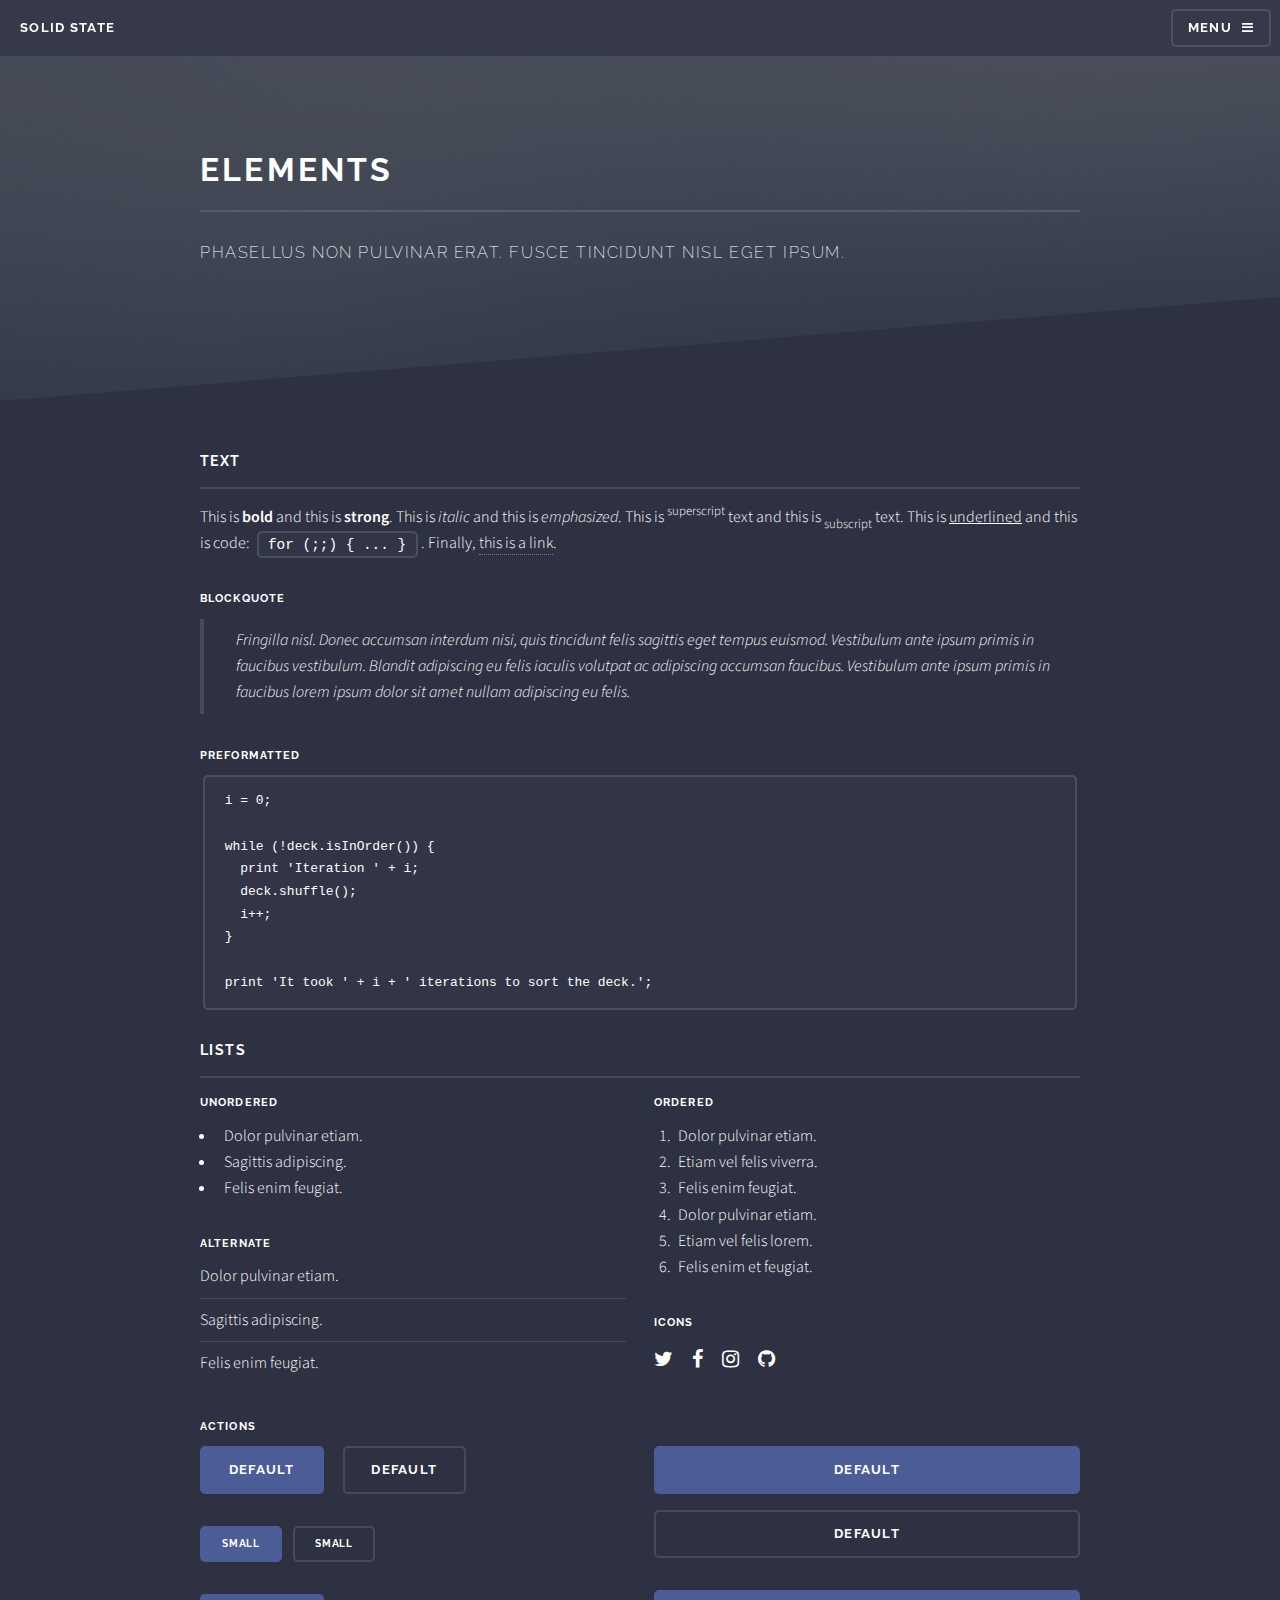
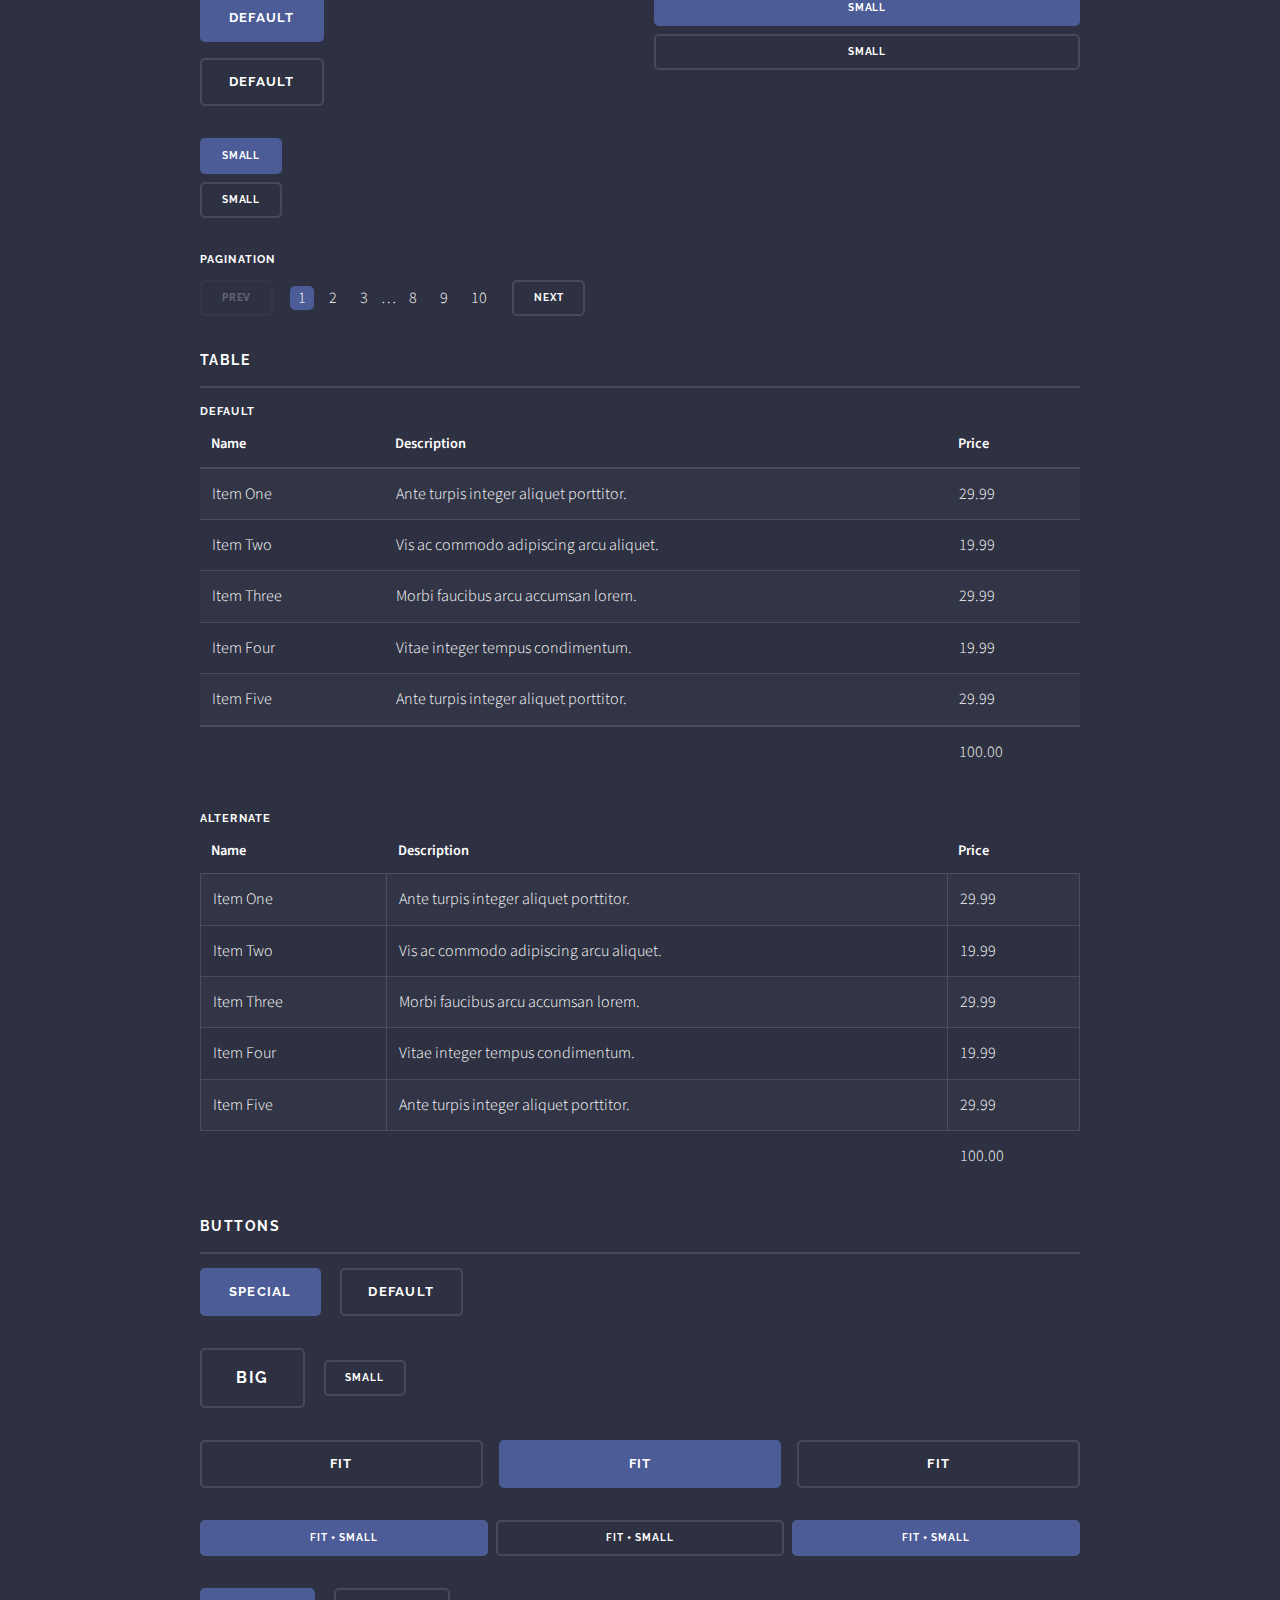
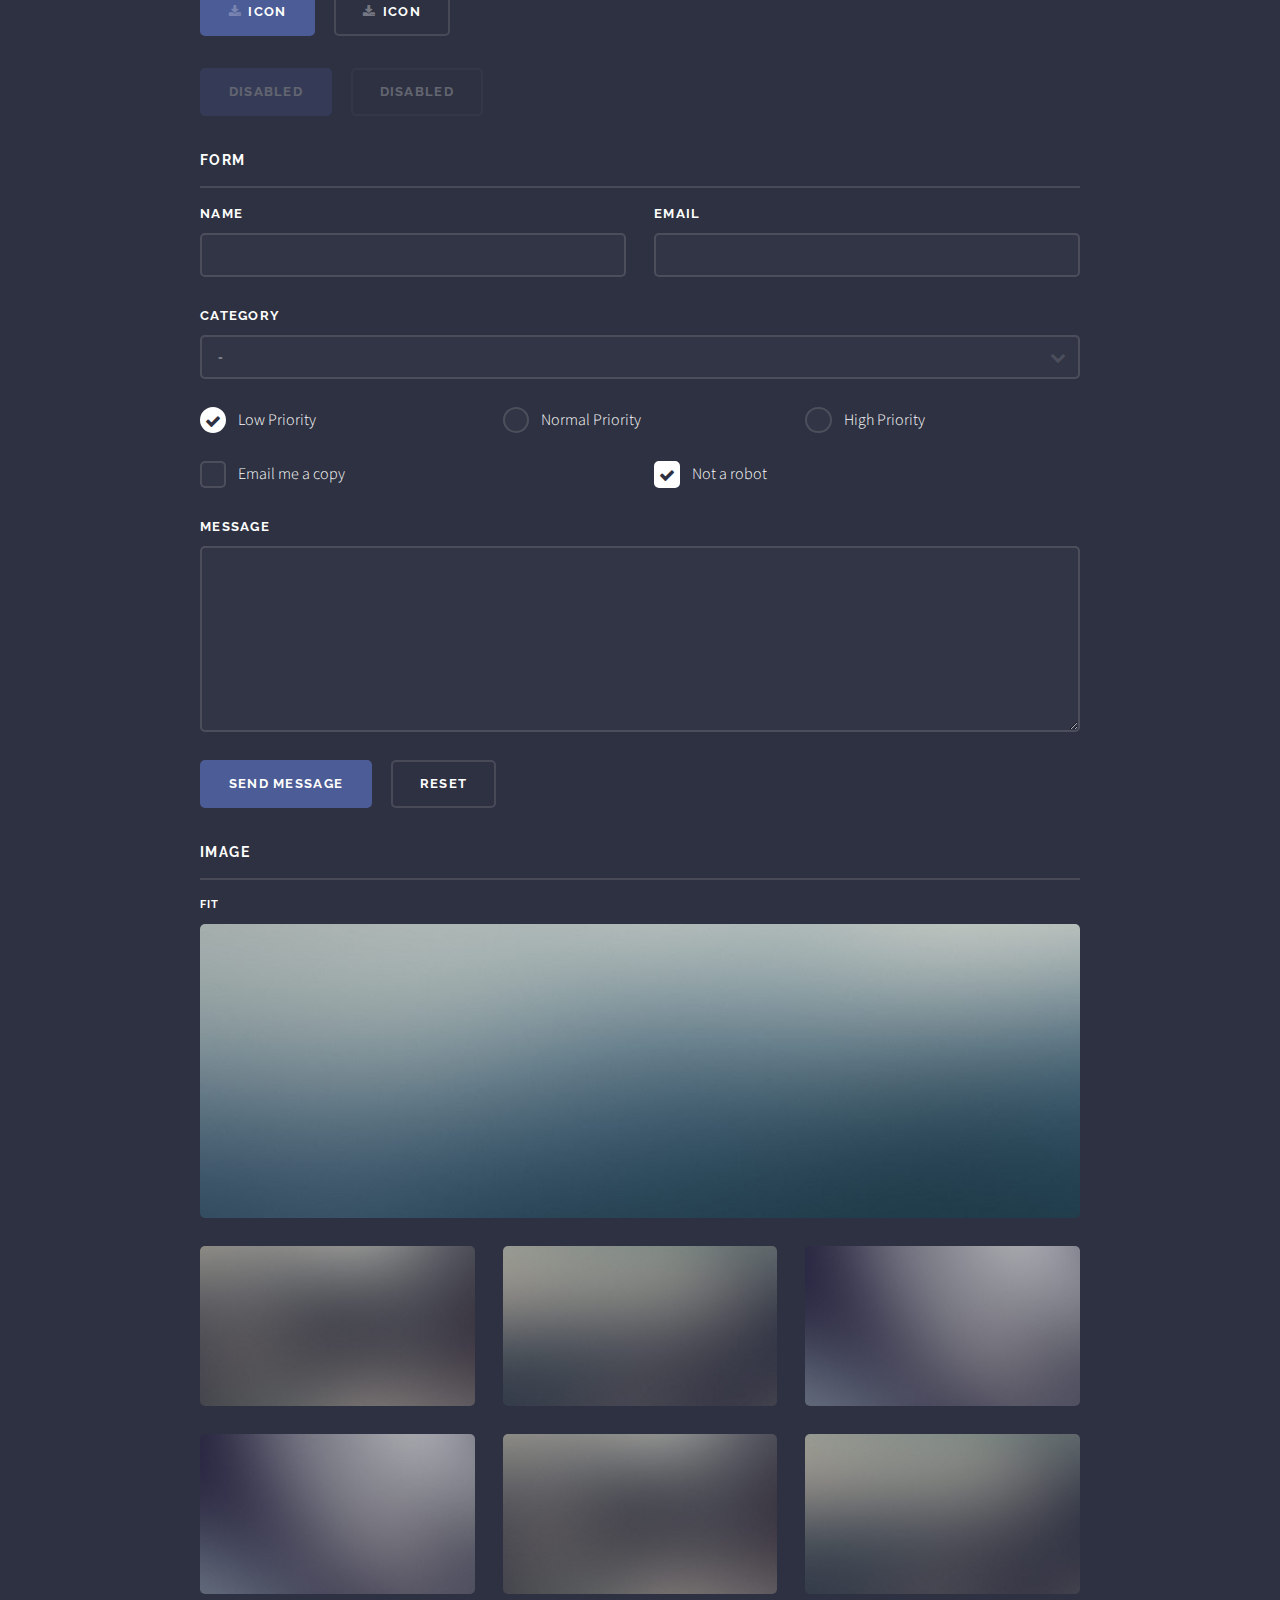
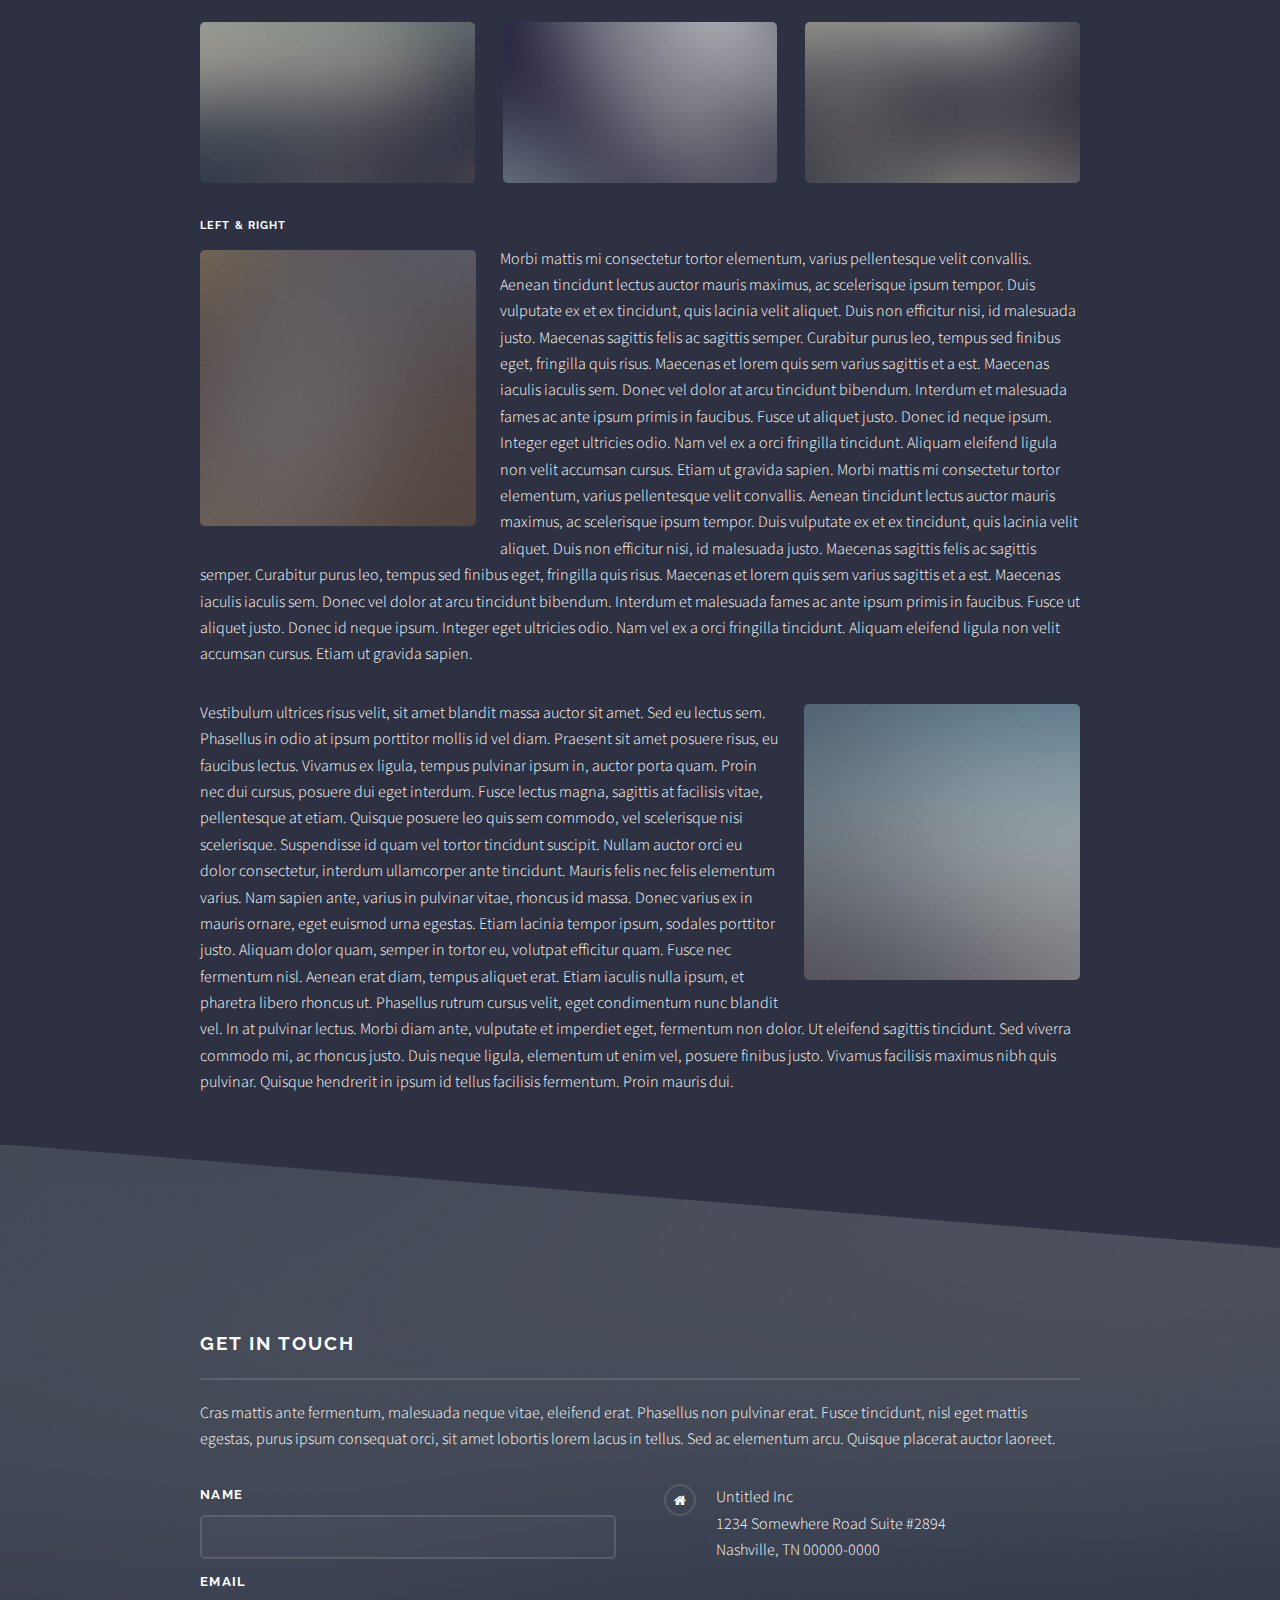
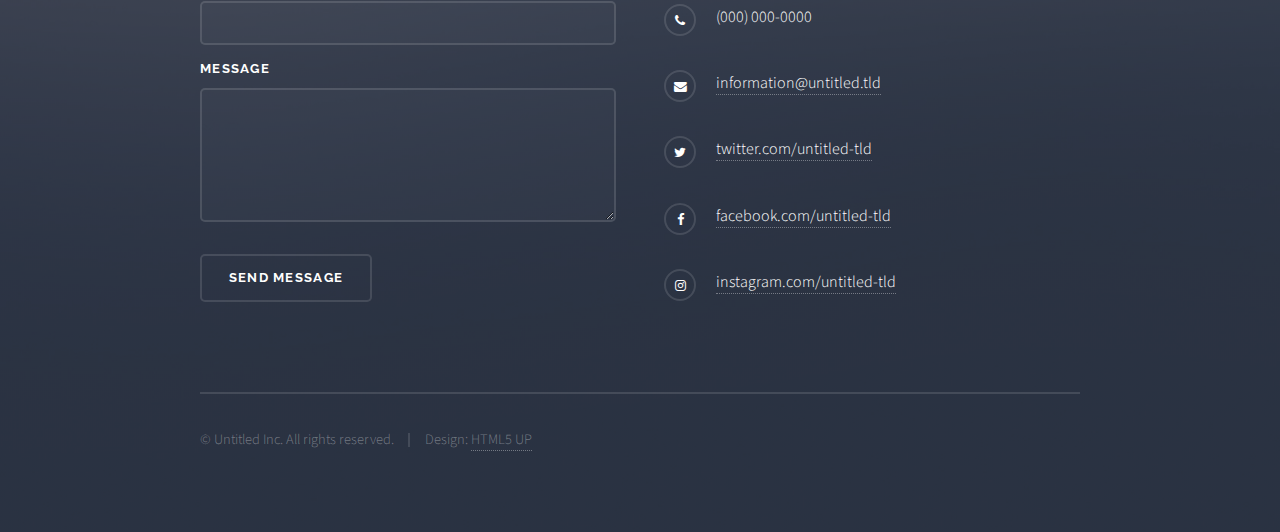
==== elements.html @ 66b99522 "Add initial website" ====
<!DOCTYPE HTML>
<!--
	Solid State by HTML5 UP
	html5up.net | @ajlkn
	Free for personal and commercial use under the CCA 3.0 license (html5up.net/license)
-->
<html>
	<head>
		<title>Elements - Solid State by HTML5 UP</title>
		<meta charset="utf-8" />
		<meta name="viewport" content="width=device-width, initial-scale=1" />
		<!--[if lte IE 8]><script src="assets/js/ie/html5shiv.js"></script><![endif]-->
		<link rel="stylesheet" href="assets/css/main.css" />
		<!--[if lte IE 9]><link rel="stylesheet" href="assets/css/ie9.css" /><![endif]-->
		<!--[if lte IE 8]><link rel="stylesheet" href="assets/css/ie8.css" /><![endif]-->
	</head>
	<body>

		<!-- Page Wrapper -->
			<div id="page-wrapper">

				<!-- Header -->
					<header id="header">
						<h1><a href="index.html">Solid State</a></h1>
						<nav>
							<a href="#menu">Menu</a>
						</nav>
					</header>

				<!-- Menu -->
					<nav id="menu">
						<div class="inner">
							<h2>Menu</h2>
							<ul class="links">
								<li><a href="index.html">Home</a></li>
								<li><a href="generic.html">Generic</a></li>
								<li><a href="elements.html">Elements</a></li>
								<li><a href="#">Log In</a></li>
								<li><a href="#">Sign Up</a></li>
							</ul>
							<a href="#" class="close">Close</a>
						</div>
					</nav>

				<!-- Wrapper -->
					<section id="wrapper">
						<header>
							<div class="inner">
								<h2>Elements</h2>
								<p>Phasellus non pulvinar erat. Fusce tincidunt nisl eget ipsum.</p>
							</div>
						</header>

						<!-- Content -->
							<div class="wrapper">
								<div class="inner">

									<section>
										<h3 class="major">Text</h3>
										<p>This is <b>bold</b> and this is <strong>strong</strong>. This is <i>italic</i> and this is <em>emphasized</em>.
										This is <sup>superscript</sup> text and this is <sub>subscript</sub> text.
										This is <u>underlined</u> and this is code: <code>for (;;) { ... }</code>. Finally, <a href="#">this is a link</a>.</p>
										<h4>Blockquote</h4>
										<blockquote>Fringilla nisl. Donec accumsan interdum nisi, quis tincidunt felis sagittis eget tempus euismod. Vestibulum ante ipsum primis in faucibus vestibulum. Blandit adipiscing eu felis iaculis volutpat ac adipiscing accumsan faucibus. Vestibulum ante ipsum primis in faucibus lorem ipsum dolor sit amet nullam adipiscing eu felis.</blockquote>
										<h4>Preformatted</h4>
										<pre><code>i = 0;

while (!deck.isInOrder()) {
  print 'Iteration ' + i;
  deck.shuffle();
  i++;
}

print 'It took ' + i + ' iterations to sort the deck.';</code></pre>
									</section>

									<section>
										<h3 class="major">Lists</h3>
										<div class="row">
											<div class="6u 12u$(medium)">
												<h4>Unordered</h4>
												<ul>
													<li>Dolor pulvinar etiam.</li>
													<li>Sagittis adipiscing.</li>
													<li>Felis enim feugiat.</li>
												</ul>
												<h4>Alternate</h4>
												<ul class="alt">
													<li>Dolor pulvinar etiam.</li>
													<li>Sagittis adipiscing.</li>
													<li>Felis enim feugiat.</li>
												</ul>
											</div>
											<div class="6u$ 12u$(medium)">
												<h4>Ordered</h4>
												<ol>
													<li>Dolor pulvinar etiam.</li>
													<li>Etiam vel felis viverra.</li>
													<li>Felis enim feugiat.</li>
													<li>Dolor pulvinar etiam.</li>
													<li>Etiam vel felis lorem.</li>
													<li>Felis enim et feugiat.</li>
												</ol>
												<h4>Icons</h4>
												<ul class="icons">
													<li><a href="#" class="icon fa-twitter"><span class="label">Twitter</span></a></li>
													<li><a href="#" class="icon fa-facebook"><span class="label">Facebook</span></a></li>
													<li><a href="#" class="icon fa-instagram"><span class="label">Instagram</span></a></li>
													<li><a href="#" class="icon fa-github"><span class="label">Github</span></a></li>
												</ul>
											</div>
										</div>
										<h4>Actions</h4>
										<div class="row">
											<div class="6u 12u$(medium)">
												<ul class="actions">
													<li><a href="#" class="button special">Default</a></li>
													<li><a href="#" class="button">Default</a></li>
												</ul>
												<ul class="actions small">
													<li><a href="#" class="button special small">Small</a></li>
													<li><a href="#" class="button small">Small</a></li>
												</ul>
												<ul class="actions vertical">
													<li><a href="#" class="button special">Default</a></li>
													<li><a href="#" class="button">Default</a></li>
												</ul>
												<ul class="actions vertical small">
													<li><a href="#" class="button special small">Small</a></li>
													<li><a href="#" class="button small">Small</a></li>
												</ul>
											</div>
											<div class="6u 12u$(medium)">
												<ul class="actions vertical">
													<li><a href="#" class="button special fit">Default</a></li>
													<li><a href="#" class="button fit">Default</a></li>
												</ul>
												<ul class="actions vertical small">
													<li><a href="#" class="button special small fit">Small</a></li>
													<li><a href="#" class="button small fit">Small</a></li>
												</ul>
											</div>
										</div>
										<h4>Pagination</h4>
										<ul class="pagination">
											<li><span class="button small disabled">Prev</span></li>
											<li><a href="#" class="page active">1</a></li>
											<li><a href="#" class="page">2</a></li>
											<li><a href="#" class="page">3</a></li>
											<li><span>&hellip;</span></li>
											<li><a href="#" class="page">8</a></li>
											<li><a href="#" class="page">9</a></li>
											<li><a href="#" class="page">10</a></li>
											<li><a href="#" class="button small">Next</a></li>
										</ul>
									</section>

									<section>
										<h3 class="major">Table</h3>
										<h4>Default</h4>
										<div class="table-wrapper">
											<table>
												<thead>
													<tr>
														<th>Name</th>
														<th>Description</th>
														<th>Price</th>
													</tr>
												</thead>
												<tbody>
													<tr>
														<td>Item One</td>
														<td>Ante turpis integer aliquet porttitor.</td>
														<td>29.99</td>
													</tr>
													<tr>
														<td>Item Two</td>
														<td>Vis ac commodo adipiscing arcu aliquet.</td>
														<td>19.99</td>
													</tr>
													<tr>
														<td>Item Three</td>
														<td> Morbi faucibus arcu accumsan lorem.</td>
														<td>29.99</td>
													</tr>
													<tr>
														<td>Item Four</td>
														<td>Vitae integer tempus condimentum.</td>
														<td>19.99</td>
													</tr>
													<tr>
														<td>Item Five</td>
														<td>Ante turpis integer aliquet porttitor.</td>
														<td>29.99</td>
													</tr>
												</tbody>
												<tfoot>
													<tr>
														<td colspan="2"></td>
														<td>100.00</td>
													</tr>
												</tfoot>
											</table>
										</div>

										<h4>Alternate</h4>
										<div class="table-wrapper">
											<table class="alt">
												<thead>
													<tr>
														<th>Name</th>
														<th>Description</th>
														<th>Price</th>
													</tr>
												</thead>
												<tbody>
													<tr>
														<td>Item One</td>
														<td>Ante turpis integer aliquet porttitor.</td>
														<td>29.99</td>
													</tr>
													<tr>
														<td>Item Two</td>
														<td>Vis ac commodo adipiscing arcu aliquet.</td>
														<td>19.99</td>
													</tr>
													<tr>
														<td>Item Three</td>
														<td> Morbi faucibus arcu accumsan lorem.</td>
														<td>29.99</td>
													</tr>
													<tr>
														<td>Item Four</td>
														<td>Vitae integer tempus condimentum.</td>
														<td>19.99</td>
													</tr>
													<tr>
														<td>Item Five</td>
														<td>Ante turpis integer aliquet porttitor.</td>
														<td>29.99</td>
													</tr>
												</tbody>
												<tfoot>
													<tr>
														<td colspan="2"></td>
														<td>100.00</td>
													</tr>
												</tfoot>
											</table>
										</div>
									</section>

									<section>
										<h3 class="major">Buttons</h3>
										<ul class="actions">
											<li><a href="#" class="button special">Special</a></li>
											<li><a href="#" class="button">Default</a></li>
										</ul>
										<ul class="actions">
											<li><a href="#" class="button big">Big</a></li>
											<li><a href="#" class="button small">Small</a></li>
										</ul>
										<ul class="actions fit">
											<li><a href="#" class="button fit">Fit</a></li>
											<li><a href="#" class="button special fit">Fit</a></li>
											<li><a href="#" class="button fit">Fit</a></li>
										</ul>
										<ul class="actions fit small">
											<li><a href="#" class="button special fit small">Fit + Small</a></li>
											<li><a href="#" class="button fit small">Fit + Small</a></li>
											<li><a href="#" class="button special fit small">Fit + Small</a></li>
										</ul>
										<ul class="actions">
											<li><a href="#" class="button special icon fa-download">Icon</a></li>
											<li><a href="#" class="button icon fa-download">Icon</a></li>
										</ul>
										<ul class="actions">
											<li><span class="button special disabled">Disabled</span></li>
											<li><span class="button disabled">Disabled</span></li>
										</ul>
									</section>

									<section>
										<h3 class="major">Form</h3>
										<form method="post" action="#">
											<div class="row uniform">
												<div class="6u 12u$(xsmall)">
													<label for="demo-name">Name</label>
													<input type="text" name="demo-name" id="demo-name" value="" />
												</div>
												<div class="6u$ 12u$(xsmall)">
													<label for="demo-email">Email</label>
													<input type="email" name="demo-email" id="demo-email" value="" />
												</div>
												<div class="12u$">
													<label for="demo-category">Category</label>
													<div class="select-wrapper">
														<select name="demo-category" id="demo-category">
															<option value="">-</option>
															<option value="1">Manufacturing</option>
															<option value="1">Shipping</option>
															<option value="1">Administration</option>
															<option value="1">Human Resources</option>
														</select>
													</div>
												</div>
												<div class="4u 12u$(small)">
													<input type="radio" id="demo-priority-low" name="demo-priority" checked>
													<label for="demo-priority-low">Low Priority</label>
												</div>
												<div class="4u 12u$(small)">
													<input type="radio" id="demo-priority-normal" name="demo-priority">
													<label for="demo-priority-normal">Normal Priority</label>
												</div>
												<div class="4u$ 12u$(small)">
													<input type="radio" id="demo-priority-high" name="demo-priority">
													<label for="demo-priority-high">High Priority</label>
												</div>
												<div class="6u 12u$(small)">
													<input type="checkbox" id="demo-copy" name="demo-copy">
													<label for="demo-copy">Email me a copy</label>
												</div>
												<div class="6u$ 12u$(small)">
													<input type="checkbox" id="demo-human" name="demo-human" checked>
													<label for="demo-human">Not a robot</label>
												</div>
												<div class="12u$">
													<label for="demo-message">Message</label>
													<textarea name="demo-message" id="demo-message" rows="6"></textarea>
												</div>
												<div class="12u$">
													<ul class="actions">
														<li><input type="submit" value="Send Message" class="special" /></li>
														<li><input type="reset" value="Reset" /></li>
													</ul>
												</div>
											</div>
										</form>
									</section>

									<section>
										<h3 class="major">Image</h3>
										<h4>Fit</h4>
										<div class="box alt">
											<div class="row uniform">
												<div class="12u$"><span class="image fit"><img src="images/pic08.jpg" alt="" /></span></div>
												<div class="4u"><span class="image fit"><img src="images/pic05.jpg" alt="" /></span></div>
												<div class="4u"><span class="image fit"><img src="images/pic06.jpg" alt="" /></span></div>
												<div class="4u$"><span class="image fit"><img src="images/pic07.jpg" alt="" /></span></div>
												<div class="4u"><span class="image fit"><img src="images/pic07.jpg" alt="" /></span></div>
												<div class="4u"><span class="image fit"><img src="images/pic05.jpg" alt="" /></span></div>
												<div class="4u$"><span class="image fit"><img src="images/pic06.jpg" alt="" /></span></div>
												<div class="4u"><span class="image fit"><img src="images/pic06.jpg" alt="" /></span></div>
												<div class="4u"><span class="image fit"><img src="images/pic07.jpg" alt="" /></span></div>
												<div class="4u$"><span class="image fit"><img src="images/pic05.jpg" alt="" /></span></div>
											</div>
										</div>
										<h4>Left &amp; Right</h4>
										<p><span class="image left"><img src="images/pic01.jpg" alt="" /></span>Morbi mattis mi consectetur tortor elementum, varius pellentesque velit convallis. Aenean tincidunt lectus auctor mauris maximus, ac scelerisque ipsum tempor. Duis vulputate ex et ex tincidunt, quis lacinia velit aliquet. Duis non efficitur nisi, id malesuada justo. Maecenas sagittis felis ac sagittis semper. Curabitur purus leo, tempus sed finibus eget, fringilla quis risus. Maecenas et lorem quis sem varius sagittis et a est. Maecenas iaculis iaculis sem. Donec vel dolor at arcu tincidunt bibendum. Interdum et malesuada fames ac ante ipsum primis in faucibus. Fusce ut aliquet justo. Donec id neque ipsum. Integer eget ultricies odio. Nam vel ex a orci fringilla tincidunt. Aliquam eleifend ligula non velit accumsan cursus. Etiam ut gravida sapien. Morbi mattis mi consectetur tortor elementum, varius pellentesque velit convallis. Aenean tincidunt lectus auctor mauris maximus, ac scelerisque ipsum tempor. Duis vulputate ex et ex tincidunt, quis lacinia velit aliquet. Duis non efficitur nisi, id malesuada justo. Maecenas sagittis felis ac sagittis semper. Curabitur purus leo, tempus sed finibus eget, fringilla quis risus. Maecenas et lorem quis sem varius sagittis et a est. Maecenas iaculis iaculis sem. Donec vel dolor at arcu tincidunt bibendum. Interdum et malesuada fames ac ante ipsum primis in faucibus. Fusce ut aliquet justo. Donec id neque ipsum. Integer eget ultricies odio. Nam vel ex a orci fringilla tincidunt. Aliquam eleifend ligula non velit accumsan cursus. Etiam ut gravida sapien.</p>
										<p><span class="image right"><img src="images/pic02.jpg" alt="" /></span>Vestibulum ultrices risus velit, sit amet blandit massa auctor sit amet. Sed eu lectus sem. Phasellus in odio at ipsum porttitor mollis id vel diam. Praesent sit amet posuere risus, eu faucibus lectus. Vivamus ex ligula, tempus pulvinar ipsum in, auctor porta quam. Proin nec dui cursus, posuere dui eget interdum. Fusce lectus magna, sagittis at facilisis vitae, pellentesque at etiam. Quisque posuere leo quis sem commodo, vel scelerisque nisi scelerisque. Suspendisse id quam vel tortor tincidunt suscipit. Nullam auctor orci eu dolor consectetur, interdum ullamcorper ante tincidunt. Mauris felis nec felis elementum varius. Nam sapien ante, varius in pulvinar vitae, rhoncus id massa. Donec varius ex in mauris ornare, eget euismod urna egestas. Etiam lacinia tempor ipsum, sodales porttitor justo. Aliquam dolor quam, semper in tortor eu, volutpat efficitur quam. Fusce nec fermentum nisl. Aenean erat diam, tempus aliquet erat. Etiam iaculis nulla ipsum, et pharetra libero rhoncus ut. Phasellus rutrum cursus velit, eget condimentum nunc blandit vel. In at pulvinar lectus. Morbi diam ante, vulputate et imperdiet eget, fermentum non dolor. Ut eleifend sagittis tincidunt. Sed viverra commodo mi, ac rhoncus justo. Duis neque ligula, elementum ut enim vel, posuere finibus justo. Vivamus facilisis maximus nibh quis pulvinar. Quisque hendrerit in ipsum id tellus facilisis fermentum. Proin mauris dui.</p>
									</section>

								</div>
							</div>

					</section>

				<!-- Footer -->
					<section id="footer">
						<div class="inner">
							<h2 class="major">Get in touch</h2>
							<p>Cras mattis ante fermentum, malesuada neque vitae, eleifend erat. Phasellus non pulvinar erat. Fusce tincidunt, nisl eget mattis egestas, purus ipsum consequat orci, sit amet lobortis lorem lacus in tellus. Sed ac elementum arcu. Quisque placerat auctor laoreet.</p>
							<form method="post" action="#">
								<div class="field">
									<label for="name">Name</label>
									<input type="text" name="name" id="name" />
								</div>
								<div class="field">
									<label for="email">Email</label>
									<input type="email" name="email" id="email" />
								</div>
								<div class="field">
									<label for="message">Message</label>
									<textarea name="message" id="message" rows="4"></textarea>
								</div>
								<ul class="actions">
									<li><input type="submit" value="Send Message" /></li>
								</ul>
							</form>
							<ul class="contact">
								<li class="fa-home">
									Untitled Inc<br />
									1234 Somewhere Road Suite #2894<br />
									Nashville, TN 00000-0000
								</li>
								<li class="fa-phone">(000) 000-0000</li>
								<li class="fa-envelope"><a href="#">information@untitled.tld</a></li>
								<li class="fa-twitter"><a href="#">twitter.com/untitled-tld</a></li>
								<li class="fa-facebook"><a href="#">facebook.com/untitled-tld</a></li>
								<li class="fa-instagram"><a href="#">instagram.com/untitled-tld</a></li>
							</ul>
							<ul class="copyright">
								<li>&copy; Untitled Inc. All rights reserved.</li><li>Design: <a href="http://html5up.net">HTML5 UP</a></li>
							</ul>
						</div>
					</section>

			</div>

		<!-- Scripts -->
			<script src="assets/js/skel.min.js"></script>
			<script src="assets/js/jquery.min.js"></script>
			<script src="assets/js/jquery.scrollex.min.js"></script>
			<script src="assets/js/util.js"></script>
			<!--[if lte IE 8]><script src="assets/js/ie/respond.min.js"></script><![endif]-->
			<script src="assets/js/main.js"></script>

	</body>
</html>
---- assets/css/main.css ----
@import url(font-awesome.min.css);
@import url("https://fonts.googleapis.com/css?family=Raleway:200,700|Source+Sans+Pro:300,600,300italic,600italic");

/*
	Solid State by HTML5 UP
	html5up.net | @ajlkn
	Free for personal and commercial use under the CCA 3.0 license (html5up.net/license)
*/

/* Reset */

	html, body, div, span, applet, object, iframe, h1, h2, h3, h4, h5, h6, p, blockquote, pre, a, abbr, acronym, address, big, cite, code, del, dfn, em, img, ins, kbd, q, s, samp, small, strike, strong, sub, sup, tt, var, b, u, i, center, dl, dt, dd, ol, ul, li, fieldset, form, label, legend, table, caption, tbody, tfoot, thead, tr, th, td, article, aside, canvas, details, embed, figure, figcaption, footer, header, hgroup, menu, nav, output, ruby, section, summary, time, mark, audio, video {
		margin: 0;
		padding: 0;
		border: 0;
		font-size: 100%;
		font: inherit;
		vertical-align: baseline;
	}

	article, aside, details, figcaption, figure, footer, header, hgroup, menu, nav, section {
		display: block;
	}

	body {
		line-height: 1;
	}

	ol, ul {
		list-style: none;
	}

	blockquote, q {
		quotes: none;
	}

	blockquote:before, blockquote:after, q:before, q:after {
		content: '';
		content: none;
	}

	table {
		border-collapse: collapse;
		border-spacing: 0;
	}

	body {
		-webkit-text-size-adjust: none;
	}

/* Box Model */

	*, *:before, *:after {
		-moz-box-sizing: border-box;
		-webkit-box-sizing: border-box;
		box-sizing: border-box;
	}

/* Grid */

	.row {
		border-bottom: solid 1px transparent;
		-moz-box-sizing: border-box;
		-webkit-box-sizing: border-box;
		box-sizing: border-box;
	}

	.row > * {
		float: left;
		-moz-box-sizing: border-box;
		-webkit-box-sizing: border-box;
		box-sizing: border-box;
	}

	.row:after, .row:before {
		content: '';
		display: block;
		clear: both;
		height: 0;
	}

	.row.uniform > * > :first-child {
		margin-top: 0;
	}

	.row.uniform > * > :last-child {
		margin-bottom: 0;
	}

	.row.\30 \25 > * {
		padding: 0 0 0 0em;
	}

	.row.\30 \25 {
		margin: 0 0 -1px 0em;
	}

	.row.uniform.\30 \25 > * {
		padding: 0em 0 0 0em;
	}

	.row.uniform.\30 \25 {
		margin: 0em 0 -1px 0em;
	}

	.row > * {
		padding: 0 0 0 1.75em;
	}

	.row {
		margin: 0 0 -1px -1.75em;
	}

	.row.uniform > * {
		padding: 1.75em 0 0 1.75em;
	}

	.row.uniform {
		margin: -1.75em 0 -1px -1.75em;
	}

	.row.\32 00\25 > * {
		padding: 0 0 0 3.5em;
	}

	.row.\32 00\25 {
		margin: 0 0 -1px -3.5em;
	}

	.row.uniform.\32 00\25 > * {
		padding: 3.5em 0 0 3.5em;
	}

	.row.uniform.\32 00\25 {
		margin: -3.5em 0 -1px -3.5em;
	}

	.row.\31 50\25 > * {
		padding: 0 0 0 2.625em;
	}

	.row.\31 50\25 {
		margin: 0 0 -1px -2.625em;
	}

	.row.uniform.\31 50\25 > * {
		padding: 2.625em 0 0 2.625em;
	}

	.row.uniform.\31 50\25 {
		margin: -2.625em 0 -1px -2.625em;
	}

	.row.\35 0\25 > * {
		padding: 0 0 0 0.875em;
	}

	.row.\35 0\25 {
		margin: 0 0 -1px -0.875em;
	}

	.row.uniform.\35 0\25 > * {
		padding: 0.875em 0 0 0.875em;
	}

	.row.uniform.\35 0\25 {
		margin: -0.875em 0 -1px -0.875em;
	}

	.row.\32 5\25 > * {
		padding: 0 0 0 0.4375em;
	}

	.row.\32 5\25 {
		margin: 0 0 -1px -0.4375em;
	}

	.row.uniform.\32 5\25 > * {
		padding: 0.4375em 0 0 0.4375em;
	}

	.row.uniform.\32 5\25 {
		margin: -0.4375em 0 -1px -0.4375em;
	}

	.\31 2u, .\31 2u\24 {
		width: 100%;
		clear: none;
		margin-left: 0;
	}

	.\31 1u, .\31 1u\24 {
		width: 91.6666666667%;
		clear: none;
		margin-left: 0;
	}

	.\31 0u, .\31 0u\24 {
		width: 83.3333333333%;
		clear: none;
		margin-left: 0;
	}

	.\39 u, .\39 u\24 {
		width: 75%;
		clear: none;
		margin-left: 0;
	}

	.\38 u, .\38 u\24 {
		width: 66.6666666667%;
		clear: none;
		margin-left: 0;
	}

	.\37 u, .\37 u\24 {
		width: 58.3333333333%;
		clear: none;
		margin-left: 0;
	}

	.\36 u, .\36 u\24 {
		width: 50%;
		clear: none;
		margin-left: 0;
	}

	.\35 u, .\35 u\24 {
		width: 41.6666666667%;
		clear: none;
		margin-left: 0;
	}

	.\34 u, .\34 u\24 {
		width: 33.3333333333%;
		clear: none;
		margin-left: 0;
	}

	.\33 u, .\33 u\24 {
		width: 25%;
		clear: none;
		margin-left: 0;
	}

	.\32 u, .\32 u\24 {
		width: 16.6666666667%;
		clear: none;
		margin-left: 0;
	}

	.\31 u, .\31 u\24 {
		width: 8.3333333333%;
		clear: none;
		margin-left: 0;
	}

	.\31 2u\24 + *,
	.\31 1u\24 + *,
	.\31 0u\24 + *,
	.\39 u\24 + *,
	.\38 u\24 + *,
	.\37 u\24 + *,
	.\36 u\24 + *,
	.\35 u\24 + *,
	.\34 u\24 + *,
	.\33 u\24 + *,
	.\32 u\24 + *,
	.\31 u\24 + * {
		clear: left;
	}

	.\-11u {
		margin-left: 91.66667%;
	}

	.\-10u {
		margin-left: 83.33333%;
	}

	.\-9u {
		margin-left: 75%;
	}

	.\-8u {
		margin-left: 66.66667%;
	}

	.\-7u {
		margin-left: 58.33333%;
	}

	.\-6u {
		margin-left: 50%;
	}

	.\-5u {
		margin-left: 41.66667%;
	}

	.\-4u {
		margin-left: 33.33333%;
	}

	.\-3u {
		margin-left: 25%;
	}

	.\-2u {
		margin-left: 16.66667%;
	}

	.\-1u {
		margin-left: 8.33333%;
	}

	@media screen and (max-width: 1680px) {

		.row > * {
			padding: 0 0 0 1.75em;
		}

		.row {
			margin: 0 0 -1px -1.75em;
		}

		.row.uniform > * {
			padding: 1.75em 0 0 1.75em;
		}

		.row.uniform {
			margin: -1.75em 0 -1px -1.75em;
		}

		.row.\32 00\25 > * {
			padding: 0 0 0 3.5em;
		}

		.row.\32 00\25 {
			margin: 0 0 -1px -3.5em;
		}

		.row.uniform.\32 00\25 > * {
			padding: 3.5em 0 0 3.5em;
		}

		.row.uniform.\32 00\25 {
			margin: -3.5em 0 -1px -3.5em;
		}

		.row.\31 50\25 > * {
			padding: 0 0 0 2.625em;
		}

		.row.\31 50\25 {
			margin: 0 0 -1px -2.625em;
		}

		.row.uniform.\31 50\25 > * {
			padding: 2.625em 0 0 2.625em;
		}

		.row.uniform.\31 50\25 {
			margin: -2.625em 0 -1px -2.625em;
		}

		.row.\35 0\25 > * {
			padding: 0 0 0 0.875em;
		}

		.row.\35 0\25 {
			margin: 0 0 -1px -0.875em;
		}

		.row.uniform.\35 0\25 > * {
			padding: 0.875em 0 0 0.875em;
		}

		.row.uniform.\35 0\25 {
			margin: -0.875em 0 -1px -0.875em;
		}

		.row.\32 5\25 > * {
			padding: 0 0 0 0.4375em;
		}

		.row.\32 5\25 {
			margin: 0 0 -1px -0.4375em;
		}

		.row.uniform.\32 5\25 > * {
			padding: 0.4375em 0 0 0.4375em;
		}

		.row.uniform.\32 5\25 {
			margin: -0.4375em 0 -1px -0.4375em;
		}

		.\31 2u\28xlarge\29, .\31 2u\24\28xlarge\29 {
			width: 100%;
			clear: none;
			margin-left: 0;
		}

		.\31 1u\28xlarge\29, .\31 1u\24\28xlarge\29 {
			width: 91.6666666667%;
			clear: none;
			margin-left: 0;
		}

		.\31 0u\28xlarge\29, .\31 0u\24\28xlarge\29 {
			width: 83.3333333333%;
			clear: none;
			margin-left: 0;
		}

		.\39 u\28xlarge\29, .\39 u\24\28xlarge\29 {
			width: 75%;
			clear: none;
			margin-left: 0;
		}

		.\38 u\28xlarge\29, .\38 u\24\28xlarge\29 {
			width: 66.6666666667%;
			clear: none;
			margin-left: 0;
		}

		.\37 u\28xlarge\29, .\37 u\24\28xlarge\29 {
			width: 58.3333333333%;
			clear: none;
			margin-left: 0;
		}

		.\36 u\28xlarge\29, .\36 u\24\28xlarge\29 {
			width: 50%;
			clear: none;
			margin-left: 0;
		}

		.\35 u\28xlarge\29, .\35 u\24\28xlarge\29 {
			width: 41.6666666667%;
			clear: none;
			margin-left: 0;
		}

		.\34 u\28xlarge\29, .\34 u\24\28xlarge\29 {
			width: 33.3333333333%;
			clear: none;
			margin-left: 0;
		}

		.\33 u\28xlarge\29, .\33 u\24\28xlarge\29 {
			width: 25%;
			clear: none;
			margin-left: 0;
		}

		.\32 u\28xlarge\29, .\32 u\24\28xlarge\29 {
			width: 16.6666666667%;
			clear: none;
			margin-left: 0;
		}

		.\31 u\28xlarge\29, .\31 u\24\28xlarge\29 {
			width: 8.3333333333%;
			clear: none;
			margin-left: 0;
		}

		.\31 2u\24\28xlarge\29 + *,
		.\31 1u\24\28xlarge\29 + *,
		.\31 0u\24\28xlarge\29 + *,
		.\39 u\24\28xlarge\29 + *,
		.\38 u\24\28xlarge\29 + *,
		.\37 u\24\28xlarge\29 + *,
		.\36 u\24\28xlarge\29 + *,
		.\35 u\24\28xlarge\29 + *,
		.\34 u\24\28xlarge\29 + *,
		.\33 u\24\28xlarge\29 + *,
		.\32 u\24\28xlarge\29 + *,
		.\31 u\24\28xlarge\29 + * {
			clear: left;
		}

		.\-11u\28xlarge\29 {
			margin-left: 91.66667%;
		}

		.\-10u\28xlarge\29 {
			margin-left: 83.33333%;
		}

		.\-9u\28xlarge\29 {
			margin-left: 75%;
		}

		.\-8u\28xlarge\29 {
			margin-left: 66.66667%;
		}

		.\-7u\28xlarge\29 {
			margin-left: 58.33333%;
		}

		.\-6u\28xlarge\29 {
			margin-left: 50%;
		}

		.\-5u\28xlarge\29 {
			margin-left: 41.66667%;
		}

		.\-4u\28xlarge\29 {
			margin-left: 33.33333%;
		}

		.\-3u\28xlarge\29 {
			margin-left: 25%;
		}

		.\-2u\28xlarge\29 {
			margin-left: 16.66667%;
		}

		.\-1u\28xlarge\29 {
			margin-left: 8.33333%;
		}

	}

	@media screen and (max-width: 1280px) {

		.row > * {
			padding: 0 0 0 1.75em;
		}

		.row {
			margin: 0 0 -1px -1.75em;
		}

		.row.uniform > * {
			padding: 1.75em 0 0 1.75em;
		}

		.row.uniform {
			margin: -1.75em 0 -1px -1.75em;
		}

		.row.\32 00\25 > * {
			padding: 0 0 0 3.5em;
		}

		.row.\32 00\25 {
			margin: 0 0 -1px -3.5em;
		}

		.row.uniform.\32 00\25 > * {
			padding: 3.5em 0 0 3.5em;
		}

		.row.uniform.\32 00\25 {
			margin: -3.5em 0 -1px -3.5em;
		}

		.row.\31 50\25 > * {
			padding: 0 0 0 2.625em;
		}

		.row.\31 50\25 {
			margin: 0 0 -1px -2.625em;
		}

		.row.uniform.\31 50\25 > * {
			padding: 2.625em 0 0 2.625em;
		}

		.row.uniform.\31 50\25 {
			margin: -2.625em 0 -1px -2.625em;
		}

		.row.\35 0\25 > * {
			padding: 0 0 0 0.875em;
		}

		.row.\35 0\25 {
			margin: 0 0 -1px -0.875em;
		}

		.row.uniform.\35 0\25 > * {
			padding: 0.875em 0 0 0.875em;
		}

		.row.uniform.\35 0\25 {
			margin: -0.875em 0 -1px -0.875em;
		}

		.row.\32 5\25 > * {
			padding: 0 0 0 0.4375em;
		}

		.row.\32 5\25 {
			margin: 0 0 -1px -0.4375em;
		}

		.row.uniform.\32 5\25 > * {
			padding: 0.4375em 0 0 0.4375em;
		}

		.row.uniform.\32 5\25 {
			margin: -0.4375em 0 -1px -0.4375em;
		}

		.\31 2u\28large\29, .\31 2u\24\28large\29 {
			width: 100%;
			clear: none;
			margin-left: 0;
		}

		.\31 1u\28large\29, .\31 1u\24\28large\29 {
			width: 91.6666666667%;
			clear: none;
			margin-left: 0;
		}

		.\31 0u\28large\29, .\31 0u\24\28large\29 {
			width: 83.3333333333%;
			clear: none;
			margin-left: 0;
		}

		.\39 u\28large\29, .\39 u\24\28large\29 {
			width: 75%;
			clear: none;
			margin-left: 0;
		}

		.\38 u\28large\29, .\38 u\24\28large\29 {
			width: 66.6666666667%;
			clear: none;
			margin-left: 0;
		}

		.\37 u\28large\29, .\37 u\24\28large\29 {
			width: 58.3333333333%;
			clear: none;
			margin-left: 0;
		}

		.\36 u\28large\29, .\36 u\24\28large\29 {
			width: 50%;
			clear: none;
			margin-left: 0;
		}

		.\35 u\28large\29, .\35 u\24\28large\29 {
			width: 41.6666666667%;
			clear: none;
			margin-left: 0;
		}

		.\34 u\28large\29, .\34 u\24\28large\29 {
			width: 33.3333333333%;
			clear: none;
			margin-left: 0;
		}

		.\33 u\28large\29, .\33 u\24\28large\29 {
			width: 25%;
			clear: none;
			margin-left: 0;
		}

		.\32 u\28large\29, .\32 u\24\28large\29 {
			width: 16.6666666667%;
			clear: none;
			margin-left: 0;
		}

		.\31 u\28large\29, .\31 u\24\28large\29 {
			width: 8.3333333333%;
			clear: none;
			margin-left: 0;
		}

		.\31 2u\24\28large\29 + *,
		.\31 1u\24\28large\29 + *,
		.\31 0u\24\28large\29 + *,
		.\39 u\24\28large\29 + *,
		.\38 u\24\28large\29 + *,
		.\37 u\24\28large\29 + *,
		.\36 u\24\28large\29 + *,
		.\35 u\24\28large\29 + *,
		.\34 u\24\28large\29 + *,
		.\33 u\24\28large\29 + *,
		.\32 u\24\28large\29 + *,
		.\31 u\24\28large\29 + * {
			clear: left;
		}

		.\-11u\28large\29 {
			margin-left: 91.66667%;
		}

		.\-10u\28large\29 {
			margin-left: 83.33333%;
		}

		.\-9u\28large\29 {
			margin-left: 75%;
		}

		.\-8u\28large\29 {
			margin-left: 66.66667%;
		}

		.\-7u\28large\29 {
			margin-left: 58.33333%;
		}

		.\-6u\28large\29 {
			margin-left: 50%;
		}

		.\-5u\28large\29 {
			margin-left: 41.66667%;
		}

		.\-4u\28large\29 {
			margin-left: 33.33333%;
		}

		.\-3u\28large\29 {
			margin-left: 25%;
		}

		.\-2u\28large\29 {
			margin-left: 16.66667%;
		}

		.\-1u\28large\29 {
			margin-left: 8.33333%;
		}

	}

	@media screen and (max-width: 980px) {

		.row > * {
			padding: 0 0 0 1.75em;
		}

		.row {
			margin: 0 0 -1px -1.75em;
		}

		.row.uniform > * {
			padding: 1.75em 0 0 1.75em;
		}

		.row.uniform {
			margin: -1.75em 0 -1px -1.75em;
		}

		.row.\32 00\25 > * {
			padding: 0 0 0 3.5em;
		}

		.row.\32 00\25 {
			margin: 0 0 -1px -3.5em;
		}

		.row.uniform.\32 00\25 > * {
			padding: 3.5em 0 0 3.5em;
		}

		.row.uniform.\32 00\25 {
			margin: -3.5em 0 -1px -3.5em;
		}

		.row.\31 50\25 > * {
			padding: 0 0 0 2.625em;
		}

		.row.\31 50\25 {
			margin: 0 0 -1px -2.625em;
		}

		.row.uniform.\31 50\25 > * {
			padding: 2.625em 0 0 2.625em;
		}

		.row.uniform.\31 50\25 {
			margin: -2.625em 0 -1px -2.625em;
		}

		.row.\35 0\25 > * {
			padding: 0 0 0 0.875em;
		}

		.row.\35 0\25 {
			margin: 0 0 -1px -0.875em;
		}

		.row.uniform.\35 0\25 > * {
			padding: 0.875em 0 0 0.875em;
		}

		.row.uniform.\35 0\25 {
			margin: -0.875em 0 -1px -0.875em;
		}

		.row.\32 5\25 > * {
			padding: 0 0 0 0.4375em;
		}

		.row.\32 5\25 {
			margin: 0 0 -1px -0.4375em;
		}

		.row.uniform.\32 5\25 > * {
			padding: 0.4375em 0 0 0.4375em;
		}

		.row.uniform.\32 5\25 {
			margin: -0.4375em 0 -1px -0.4375em;
		}

		.\31 2u\28medium\29, .\31 2u\24\28medium\29 {
			width: 100%;
			clear: none;
			margin-left: 0;
		}

		.\31 1u\28medium\29, .\31 1u\24\28medium\29 {
			width: 91.6666666667%;
			clear: none;
			margin-left: 0;
		}

		.\31 0u\28medium\29, .\31 0u\24\28medium\29 {
			width: 83.3333333333%;
			clear: none;
			margin-left: 0;
		}

		.\39 u\28medium\29, .\39 u\24\28medium\29 {
			width: 75%;
			clear: none;
			margin-left: 0;
		}

		.\38 u\28medium\29, .\38 u\24\28medium\29 {
			width: 66.6666666667%;
			clear: none;
			margin-left: 0;
		}

		.\37 u\28medium\29, .\37 u\24\28medium\29 {
			width: 58.3333333333%;
			clear: none;
			margin-left: 0;
		}

		.\36 u\28medium\29, .\36 u\24\28medium\29 {
			width: 50%;
			clear: none;
			margin-left: 0;
		}

		.\35 u\28medium\29, .\35 u\24\28medium\29 {
			width: 41.6666666667%;
			clear: none;
			margin-left: 0;
		}

		.\34 u\28medium\29, .\34 u\24\28medium\29 {
			width: 33.3333333333%;
			clear: none;
			margin-left: 0;
		}

		.\33 u\28medium\29, .\33 u\24\28medium\29 {
			width: 25%;
			clear: none;
			margin-left: 0;
		}

		.\32 u\28medium\29, .\32 u\24\28medium\29 {
			width: 16.6666666667%;
			clear: none;
			margin-left: 0;
		}

		.\31 u\28medium\29, .\31 u\24\28medium\29 {
			width: 8.3333333333%;
			clear: none;
			margin-left: 0;
		}

		.\31 2u\24\28medium\29 + *,
		.\31 1u\24\28medium\29 + *,
		.\31 0u\24\28medium\29 + *,
		.\39 u\24\28medium\29 + *,
		.\38 u\24\28medium\29 + *,
		.\37 u\24\28medium\29 + *,
		.\36 u\24\28medium\29 + *,
		.\35 u\24\28medium\29 + *,
		.\34 u\24\28medium\29 + *,
		.\33 u\24\28medium\29 + *,
		.\32 u\24\28medium\29 + *,
		.\31 u\24\28medium\29 + * {
			clear: left;
		}

		.\-11u\28medium\29 {
			margin-left: 91.66667%;
		}

		.\-10u\28medium\29 {
			margin-left: 83.33333%;
		}

		.\-9u\28medium\29 {
			margin-left: 75%;
		}

		.\-8u\28medium\29 {
			margin-left: 66.66667%;
		}

		.\-7u\28medium\29 {
			margin-left: 58.33333%;
		}

		.\-6u\28medium\29 {
			margin-left: 50%;
		}

		.\-5u\28medium\29 {
			margin-left: 41.66667%;
		}

		.\-4u\28medium\29 {
			margin-left: 33.33333%;
		}

		.\-3u\28medium\29 {
			margin-left: 25%;
		}

		.\-2u\28medium\29 {
			margin-left: 16.66667%;
		}

		.\-1u\28medium\29 {
			margin-left: 8.33333%;
		}

	}

	@media screen and (max-width: 736px) {

		.row > * {
			padding: 0 0 0 1.25em;
		}

		.row {
			margin: 0 0 -1px -1.25em;
		}

		.row.uniform > * {
			padding: 1.25em 0 0 1.25em;
		}

		.row.uniform {
			margin: -1.25em 0 -1px -1.25em;
		}

		.row.\32 00\25 > * {
			padding: 0 0 0 2.5em;
		}

		.row.\32 00\25 {
			margin: 0 0 -1px -2.5em;
		}

		.row.uniform.\32 00\25 > * {
			padding: 2.5em 0 0 2.5em;
		}

		.row.uniform.\32 00\25 {
			margin: -2.5em 0 -1px -2.5em;
		}

		.row.\31 50\25 > * {
			padding: 0 0 0 1.875em;
		}

		.row.\31 50\25 {
			margin: 0 0 -1px -1.875em;
		}

		.row.uniform.\31 50\25 > * {
			padding: 1.875em 0 0 1.875em;
		}

		.row.uniform.\31 50\25 {
			margin: -1.875em 0 -1px -1.875em;
		}

		.row.\35 0\25 > * {
			padding: 0 0 0 0.625em;
		}

		.row.\35 0\25 {
			margin: 0 0 -1px -0.625em;
		}

		.row.uniform.\35 0\25 > * {
			padding: 0.625em 0 0 0.625em;
		}

		.row.uniform.\35 0\25 {
			margin: -0.625em 0 -1px -0.625em;
		}

		.row.\32 5\25 > * {
			padding: 0 0 0 0.3125em;
		}

		.row.\32 5\25 {
			margin: 0 0 -1px -0.3125em;
		}

		.row.uniform.\32 5\25 > * {
			padding: 0.3125em 0 0 0.3125em;
		}

		.row.uniform.\32 5\25 {
			margin: -0.3125em 0 -1px -0.3125em;
		}

		.\31 2u\28small\29, .\31 2u\24\28small\29 {
			width: 100%;
			clear: none;
			margin-left: 0;
		}

		.\31 1u\28small\29, .\31 1u\24\28small\29 {
			width: 91.6666666667%;
			clear: none;
			margin-left: 0;
		}

		.\31 0u\28small\29, .\31 0u\24\28small\29 {
			width: 83.3333333333%;
			clear: none;
			margin-left: 0;
		}

		.\39 u\28small\29, .\39 u\24\28small\29 {
			width: 75%;
			clear: none;
			margin-left: 0;
		}

		.\38 u\28small\29, .\38 u\24\28small\29 {
			width: 66.6666666667%;
			clear: none;
			margin-left: 0;
		}

		.\37 u\28small\29, .\37 u\24\28small\29 {
			width: 58.3333333333%;
			clear: none;
			margin-left: 0;
		}

		.\36 u\28small\29, .\36 u\24\28small\29 {
			width: 50%;
			clear: none;
			margin-left: 0;
		}

		.\35 u\28small\29, .\35 u\24\28small\29 {
			width: 41.6666666667%;
			clear: none;
			margin-left: 0;
		}

		.\34 u\28small\29, .\34 u\24\28small\29 {
			width: 33.3333333333%;
			clear: none;
			margin-left: 0;
		}

		.\33 u\28small\29, .\33 u\24\28small\29 {
			width: 25%;
			clear: none;
			margin-left: 0;
		}

		.\32 u\28small\29, .\32 u\24\28small\29 {
			width: 16.6666666667%;
			clear: none;
			margin-left: 0;
		}

		.\31 u\28small\29, .\31 u\24\28small\29 {
			width: 8.3333333333%;
			clear: none;
			margin-left: 0;
		}

		.\31 2u\24\28small\29 + *,
		.\31 1u\24\28small\29 + *,
		.\31 0u\24\28small\29 + *,
		.\39 u\24\28small\29 + *,
		.\38 u\24\28small\29 + *,
		.\37 u\24\28small\29 + *,
		.\36 u\24\28small\29 + *,
		.\35 u\24\28small\29 + *,
		.\34 u\24\28small\29 + *,
		.\33 u\24\28small\29 + *,
		.\32 u\24\28small\29 + *,
		.\31 u\24\28small\29 + * {
			clear: left;
		}

		.\-11u\28small\29 {
			margin-left: 91.66667%;
		}

		.\-10u\28small\29 {
			margin-left: 83.33333%;
		}

		.\-9u\28small\29 {
			margin-left: 75%;
		}

		.\-8u\28small\29 {
			margin-left: 66.66667%;
		}

		.\-7u\28small\29 {
			margin-left: 58.33333%;
		}

		.\-6u\28small\29 {
			margin-left: 50%;
		}

		.\-5u\28small\29 {
			margin-left: 41.66667%;
		}

		.\-4u\28small\29 {
			margin-left: 33.33333%;
		}

		.\-3u\28small\29 {
			margin-left: 25%;
		}

		.\-2u\28small\29 {
			margin-left: 16.66667%;
		}

		.\-1u\28small\29 {
			margin-left: 8.33333%;
		}

	}

	@media screen and (max-width: 640px) {

		.row > * {
			padding: 0 0 0 1.25em;
		}

		.row {
			margin: 0 0 -1px -1.25em;
		}

		.row.uniform > * {
			padding: 1.25em 0 0 1.25em;
		}

		.row.uniform {
			margin: -1.25em 0 -1px -1.25em;
		}

		.row.\32 00\25 > * {
			padding: 0 0 0 2.5em;
		}

		.row.\32 00\25 {
			margin: 0 0 -1px -2.5em;
		}

		.row.uniform.\32 00\25 > * {
			padding: 2.5em 0 0 2.5em;
		}

		.row.uniform.\32 00\25 {
			margin: -2.5em 0 -1px -2.5em;
		}

		.row.\31 50\25 > * {
			padding: 0 0 0 1.875em;
		}

		.row.\31 50\25 {
			margin: 0 0 -1px -1.875em;
		}

		.row.uniform.\31 50\25 > * {
			padding: 1.875em 0 0 1.875em;
		}

		.row.uniform.\31 50\25 {
			margin: -1.875em 0 -1px -1.875em;
		}

		.row.\35 0\25 > * {
			padding: 0 0 0 0.625em;
		}

		.row.\35 0\25 {
			margin: 0 0 -1px -0.625em;
		}

		.row.uniform.\35 0\25 > * {
			padding: 0.625em 0 0 0.625em;
		}

		.row.uniform.\35 0\25 {
			margin: -0.625em 0 -1px -0.625em;
		}

		.row.\32 5\25 > * {
			padding: 0 0 0 0.3125em;
		}

		.row.\32 5\25 {
			margin: 0 0 -1px -0.3125em;
		}

		.row.uniform.\32 5\25 > * {
			padding: 0.3125em 0 0 0.3125em;
		}

		.row.uniform.\32 5\25 {
			margin: -0.3125em 0 -1px -0.3125em;
		}

		.\31 2u\28xsmall\29, .\31 2u\24\28xsmall\29 {
			width: 100%;
			clear: none;
			margin-left: 0;
		}

		.\31 1u\28xsmall\29, .\31 1u\24\28xsmall\29 {
			width: 91.6666666667%;
			clear: none;
			margin-left: 0;
		}

		.\31 0u\28xsmall\29, .\31 0u\24\28xsmall\29 {
			width: 83.3333333333%;
			clear: none;
			margin-left: 0;
		}

		.\39 u\28xsmall\29, .\39 u\24\28xsmall\29 {
			width: 75%;
			clear: none;
			margin-left: 0;
		}

		.\38 u\28xsmall\29, .\38 u\24\28xsmall\29 {
			width: 66.6666666667%;
			clear: none;
			margin-left: 0;
		}

		.\37 u\28xsmall\29, .\37 u\24\28xsmall\29 {
			width: 58.3333333333%;
			clear: none;
			margin-left: 0;
		}

		.\36 u\28xsmall\29, .\36 u\24\28xsmall\29 {
			width: 50%;
			clear: none;
			margin-left: 0;
		}

		.\35 u\28xsmall\29, .\35 u\24\28xsmall\29 {
			width: 41.6666666667%;
			clear: none;
			margin-left: 0;
		}

		.\34 u\28xsmall\29, .\34 u\24\28xsmall\29 {
			width: 33.3333333333%;
			clear: none;
			margin-left: 0;
		}

		.\33 u\28xsmall\29, .\33 u\24\28xsmall\29 {
			width: 25%;
			clear: none;
			margin-left: 0;
		}

		.\32 u\28xsmall\29, .\32 u\24\28xsmall\29 {
			width: 16.6666666667%;
			clear: none;
			margin-left: 0;
		}

		.\31 u\28xsmall\29, .\31 u\24\28xsmall\29 {
			width: 8.3333333333%;
			clear: none;
			margin-left: 0;
		}

		.\31 2u\24\28xsmall\29 + *,
		.\31 1u\24\28xsmall\29 + *,
		.\31 0u\24\28xsmall\29 + *,
		.\39 u\24\28xsmall\29 + *,
		.\38 u\24\28xsmall\29 + *,
		.\37 u\24\28xsmall\29 + *,
		.\36 u\24\28xsmall\29 + *,
		.\35 u\24\28xsmall\29 + *,
		.\34 u\24\28xsmall\29 + *,
		.\33 u\24\28xsmall\29 + *,
		.\32 u\24\28xsmall\29 + *,
		.\31 u\24\28xsmall\29 + * {
			clear: left;
		}

		.\-11u\28xsmall\29 {
			margin-left: 91.66667%;
		}

		.\-10u\28xsmall\29 {
			margin-left: 83.33333%;
		}

		.\-9u\28xsmall\29 {
			margin-left: 75%;
		}

		.\-8u\28xsmall\29 {
			margin-left: 66.66667%;
		}

		.\-7u\28xsmall\29 {
			margin-left: 58.33333%;
		}

		.\-6u\28xsmall\29 {
			margin-left: 50%;
		}

		.\-5u\28xsmall\29 {
			margin-left: 41.66667%;
		}

		.\-4u\28xsmall\29 {
			margin-left: 33.33333%;
		}

		.\-3u\28xsmall\29 {
			margin-left: 25%;
		}

		.\-2u\28xsmall\29 {
			margin-left: 16.66667%;
		}

		.\-1u\28xsmall\29 {
			margin-left: 8.33333%;
		}

	}

	@media screen and (max-width: 360px) {

		.row > * {
			padding: 0 0 0 1.25em;
		}

		.row {
			margin: 0 0 -1px -1.25em;
		}

		.row.uniform > * {
			padding: 1.25em 0 0 1.25em;
		}

		.row.uniform {
			margin: -1.25em 0 -1px -1.25em;
		}

		.row.\32 00\25 > * {
			padding: 0 0 0 2.5em;
		}

		.row.\32 00\25 {
			margin: 0 0 -1px -2.5em;
		}

		.row.uniform.\32 00\25 > * {
			padding: 2.5em 0 0 2.5em;
		}

		.row.uniform.\32 00\25 {
			margin: -2.5em 0 -1px -2.5em;
		}

		.row.\31 50\25 > * {
			padding: 0 0 0 1.875em;
		}

		.row.\31 50\25 {
			margin: 0 0 -1px -1.875em;
		}

		.row.uniform.\31 50\25 > * {
			padding: 1.875em 0 0 1.875em;
		}

		.row.uniform.\31 50\25 {
			margin: -1.875em 0 -1px -1.875em;
		}

		.row.\35 0\25 > * {
			padding: 0 0 0 0.625em;
		}

		.row.\35 0\25 {
			margin: 0 0 -1px -0.625em;
		}

		.row.uniform.\35 0\25 > * {
			padding: 0.625em 0 0 0.625em;
		}

		.row.uniform.\35 0\25 {
			margin: -0.625em 0 -1px -0.625em;
		}

		.row.\32 5\25 > * {
			padding: 0 0 0 0.3125em;
		}

		.row.\32 5\25 {
			margin: 0 0 -1px -0.3125em;
		}

		.row.uniform.\32 5\25 > * {
			padding: 0.3125em 0 0 0.3125em;
		}

		.row.uniform.\32 5\25 {
			margin: -0.3125em 0 -1px -0.3125em;
		}

		.\31 2u\28xxsmall\29, .\31 2u\24\28xxsmall\29 {
			width: 100%;
			clear: none;
			margin-left: 0;
		}

		.\31 1u\28xxsmall\29, .\31 1u\24\28xxsmall\29 {
			width: 91.6666666667%;
			clear: none;
			margin-left: 0;
		}

		.\31 0u\28xxsmall\29, .\31 0u\24\28xxsmall\29 {
			width: 83.3333333333%;
			clear: none;
			margin-left: 0;
		}

		.\39 u\28xxsmall\29, .\39 u\24\28xxsmall\29 {
			width: 75%;
			clear: none;
			margin-left: 0;
		}

		.\38 u\28xxsmall\29, .\38 u\24\28xxsmall\29 {
			width: 66.6666666667%;
			clear: none;
			margin-left: 0;
		}

		.\37 u\28xxsmall\29, .\37 u\24\28xxsmall\29 {
			width: 58.3333333333%;
			clear: none;
			margin-left: 0;
		}

		.\36 u\28xxsmall\29, .\36 u\24\28xxsmall\29 {
			width: 50%;
			clear: none;
			margin-left: 0;
		}

		.\35 u\28xxsmall\29, .\35 u\24\28xxsmall\29 {
			width: 41.6666666667%;
			clear: none;
			margin-left: 0;
		}

		.\34 u\28xxsmall\29, .\34 u\24\28xxsmall\29 {
			width: 33.3333333333%;
			clear: none;
			margin-left: 0;
		}

		.\33 u\28xxsmall\29, .\33 u\24\28xxsmall\29 {
			width: 25%;
			clear: none;
			margin-left: 0;
		}

		.\32 u\28xxsmall\29, .\32 u\24\28xxsmall\29 {
			width: 16.6666666667%;
			clear: none;
			margin-left: 0;
		}

		.\31 u\28xxsmall\29, .\31 u\24\28xxsmall\29 {
			width: 8.3333333333%;
			clear: none;
			margin-left: 0;
		}

		.\31 2u\24\28xxsmall\29 + *,
		.\31 1u\24\28xxsmall\29 + *,
		.\31 0u\24\28xxsmall\29 + *,
		.\39 u\24\28xxsmall\29 + *,
		.\38 u\24\28xxsmall\29 + *,
		.\37 u\24\28xxsmall\29 + *,
		.\36 u\24\28xxsmall\29 + *,
		.\35 u\24\28xxsmall\29 + *,
		.\34 u\24\28xxsmall\29 + *,
		.\33 u\24\28xxsmall\29 + *,
		.\32 u\24\28xxsmall\29 + *,
		.\31 u\24\28xxsmall\29 + * {
			clear: left;
		}

		.\-11u\28xxsmall\29 {
			margin-left: 91.66667%;
		}

		.\-10u\28xxsmall\29 {
			margin-left: 83.33333%;
		}

		.\-9u\28xxsmall\29 {
			margin-left: 75%;
		}

		.\-8u\28xxsmall\29 {
			margin-left: 66.66667%;
		}

		.\-7u\28xxsmall\29 {
			margin-left: 58.33333%;
		}

		.\-6u\28xxsmall\29 {
			margin-left: 50%;
		}

		.\-5u\28xxsmall\29 {
			margin-left: 41.66667%;
		}

		.\-4u\28xxsmall\29 {
			margin-left: 33.33333%;
		}

		.\-3u\28xxsmall\29 {
			margin-left: 25%;
		}

		.\-2u\28xxsmall\29 {
			margin-left: 16.66667%;
		}

		.\-1u\28xxsmall\29 {
			margin-left: 8.33333%;
		}

	}

/* Basic */

	@-ms-viewport {
		width: device-width;
	}

	body {
		-ms-overflow-style: scrollbar;
	}

	@media screen and (max-width: 640px) {

		html, body {
			min-width: 320px;
		}

	}

	body {
		background-color: #2e3141;
		background-image: linear-gradient(to top, rgba(46, 49, 65, 0.8), rgba(46, 49, 65, 0.8)), url("../../images/bg.jpg");
		background-size: auto, cover;
		background-attachment: fixed, fixed;
		background-position: center, center;
	}

		body.is-loading *, body.is-loading *:before, body.is-loading *:after {
			-moz-animation: none !important;
			-webkit-animation: none !important;
			-ms-animation: none !important;
			animation: none !important;
			-moz-transition: none !important;
			-webkit-transition: none !important;
			-ms-transition: none !important;
			transition: none !important;
		}

/* Type */

	body, input, select, textarea {
		color: #ffffff;
		font-family: "Source Sans Pro", Helvetica, sans-serif;
		font-size: 16.5pt;
		font-weight: 300;
		line-height: 1.65;
	}

		@media screen and (max-width: 1680px) {

			body, input, select, textarea {
				font-size: 13pt;
			}

		}

		@media screen and (max-width: 1280px) {

			body, input, select, textarea {
				font-size: 12pt;
			}

		}

		@media screen and (max-width: 980px) {

			body, input, select, textarea {
				font-size: 12pt;
			}

		}

		@media screen and (max-width: 736px) {

			body, input, select, textarea {
				font-size: 12pt;
			}

		}

		@media screen and (max-width: 640px) {

			body, input, select, textarea {
				font-size: 12pt;
			}

		}

	a {
		-moz-transition: color 0.2s ease-in-out, border-bottom-color 0.2s ease-in-out;
		-webkit-transition: color 0.2s ease-in-out, border-bottom-color 0.2s ease-in-out;
		-ms-transition: color 0.2s ease-in-out, border-bottom-color 0.2s ease-in-out;
		transition: color 0.2s ease-in-out, border-bottom-color 0.2s ease-in-out;
		border-bottom: dotted 1px rgba(255, 255, 255, 0.35);
		color: #ffffff;
		text-decoration: none;
	}

		a:hover {
			border-bottom-color: transparent;
			color: #ffffff !important;
		}

		a.special:not(.button) {
			text-decoration: none;
			border-bottom: 0;
			display: block;
			font-family: Raleway, Helvetica, sans-serif;
			font-size: 0.8em;
			font-weight: 700;
			letter-spacing: 0.1em;
			margin: 0 0 2em 0;
			text-transform: uppercase;
		}

			a.special:not(.button):before {
				-moz-osx-font-smoothing: grayscale;
				-webkit-font-smoothing: antialiased;
				font-family: FontAwesome;
				font-style: normal;
				font-weight: normal;
				text-transform: none !important;
			}

			a.special:not(.button):before {
				-moz-transition: background-color 0.2s ease-in-out;
				-webkit-transition: background-color 0.2s ease-in-out;
				-ms-transition: background-color 0.2s ease-in-out;
				transition: background-color 0.2s ease-in-out;
				border-radius: 100%;
				border: solid 2px rgba(255, 255, 255, 0.125);
				content: '\f105';
				display: inline-block;
				font-size: 1.25em;
				height: 2em;
				line-height: 1.65em;
				margin-right: 0.85em;
				text-align: center;
				text-indent: 0.15em;
				vertical-align: middle;
				width: 2em;
			}

			a.special:not(.button):hover:before {
				background-color: rgba(255, 255, 255, 0.025);
			}

			a.special:not(.button):active:before {
				background-color: rgba(255, 255, 255, 0.075);
			}

	strong, b {
		color: #ffffff;
		font-weight: 600;
	}

	em, i {
		font-style: italic;
	}

	p {
		margin: 0 0 2em 0;
	}

	h1, h2, h3, h4, h5, h6 {
		color: #ffffff;
		font-family: Raleway, Helvetica, sans-serif;
		font-weight: 700;
		letter-spacing: 0.1em;
		margin: 0 0 1em 0;
		text-transform: uppercase;
	}

		h1 a, h2 a, h3 a, h4 a, h5 a, h6 a {
			color: inherit;
			text-decoration: none;
		}

		h1 span, h2 span, h3 span, h4 span, h5 span, h6 span {
			font-weight: 200;
		}

		h1.major, h2.major, h3.major, h4.major, h5.major, h6.major {
			padding-bottom: 1em;
			border-bottom: solid 2px rgba(255, 255, 255, 0.125);
		}

	h2 {
		font-size: 1.2em;
	}

	h3 {
		font-size: 0.9em;
	}

	h4 {
		font-size: 0.7em;
	}

	h5 {
		font-size: 0.7em;
	}

	h6 {
		font-size: 0.7em;
	}

	@media screen and (max-width: 736px) {

		h2 {
			font-size: 1em;
		}

		h3 {
			font-size: 0.8em;
		}

	}

	sub {
		font-size: 0.8em;
		position: relative;
		top: 0.5em;
	}

	sup {
		font-size: 0.8em;
		position: relative;
		top: -0.5em;
	}

	blockquote {
		border-left: solid 4px rgba(255, 255, 255, 0.125);
		font-style: italic;
		margin: 0 0 2em 0;
		padding: 0.5em 0 0.5em 2em;
	}

	code {
		background: rgba(255, 255, 255, 0.025);
		border-radius: 5px;
		border: solid 2px rgba(255, 255, 255, 0.125);
		font-family: "Courier New", monospace;
		font-size: 0.9em;
		margin: 0 0.25em;
		padding: 0.25em 0.65em;
	}

	pre {
		-webkit-overflow-scrolling: touch;
		font-family: "Courier New", monospace;
		font-size: 0.9em;
		margin: 0 0 2em 0;
	}

		pre code {
			display: block;
			line-height: 1.75em;
			padding: 1em 1.5em;
			overflow-x: auto;
		}

	hr {
		border: 0;
		border-bottom: solid 2px rgba(255, 255, 255, 0.125);
		margin: 2.5em 0;
	}

		hr.major {
			margin: 4em 0;
		}

	.align-left {
		text-align: left;
	}

	.align-center {
		text-align: center;
	}

	.align-right {
		text-align: right;
	}

/* Section/Article */

	section.special, article.special {
		text-align: center;
	}

/* Form */

	form {
		margin: 0 0 2em 0;
	}

		form .field {
			margin: 0 0 2em 0;
		}

			form .field label {
				margin-top: -1.5em;
			}

			form .field:first-child label {
				margin-top: 0;
			}

		form > :last-child {
			margin-bottom: 0;
		}

	label {
		color: #ffffff;
		display: block;
		font-family: Raleway, Helvetica, sans-serif;
		font-size: 0.8em;
		font-weight: 700;
		letter-spacing: 0.1em;
		margin: 0 0 0.7em 0;
		text-transform: uppercase;
	}

	input[type="text"],
	input[type="password"],
	input[type="email"],
	input[type="tel"],
	select,
	textarea {
		-moz-appearance: none;
		-webkit-appearance: none;
		-ms-appearance: none;
		appearance: none;
		background: rgba(255, 255, 255, 0.025);
		border-radius: 5px;
		border: none;
		border: solid 2px rgba(255, 255, 255, 0.125);
		color: inherit;
		display: block;
		outline: 0;
		padding: 0 1em;
		text-decoration: none;
		width: 100%;
	}

		input[type="text"]:invalid,
		input[type="password"]:invalid,
		input[type="email"]:invalid,
		input[type="tel"]:invalid,
		select:invalid,
		textarea:invalid {
			box-shadow: none;
		}

		input[type="text"]:focus,
		input[type="password"]:focus,
		input[type="email"]:focus,
		input[type="tel"]:focus,
		select:focus,
		textarea:focus {
			border-color: #5b6ba6;
		}

	.select-wrapper {
		text-decoration: none;
		display: block;
		position: relative;
	}

		.select-wrapper:before {
			-moz-osx-font-smoothing: grayscale;
			-webkit-font-smoothing: antialiased;
			font-family: FontAwesome;
			font-style: normal;
			font-weight: normal;
			text-transform: none !important;
		}

		.select-wrapper:before {
			color: rgba(255, 255, 255, 0.125);
			content: '\f078';
			display: block;
			height: 2.75em;
			line-height: 2.75em;
			pointer-events: none;
			position: absolute;
			right: 0;
			text-align: center;
			top: 0;
			width: 2.75em;
		}

		.select-wrapper select::-ms-expand {
			display: none;
		}

	select option {
		color: #ffffff;
		background: #2e3141;
	}

	input[type="text"],
	input[type="password"],
	input[type="email"],
	select {
		height: 2.75em;
	}

	textarea {
		padding: 0.75em 1em;
	}

	input[type="checkbox"],
	input[type="radio"] {
		-moz-appearance: none;
		-webkit-appearance: none;
		-ms-appearance: none;
		appearance: none;
		display: block;
		float: left;
		margin-right: -2em;
		opacity: 0;
		width: 1em;
		z-index: -1;
	}

		input[type="checkbox"] + label,
		input[type="radio"] + label {
			text-decoration: none;
			color: #ffffff;
			cursor: pointer;
			display: inline-block;
			font-size: 1em;
			font-family: "Source Sans Pro", Helvetica, sans-serif;
			text-transform: none;
			letter-spacing: 0;
			font-weight: 300;
			padding-left: 2.4em;
			padding-right: 0.75em;
			position: relative;
		}

			input[type="checkbox"] + label:before,
			input[type="radio"] + label:before {
				-moz-osx-font-smoothing: grayscale;
				-webkit-font-smoothing: antialiased;
				font-family: FontAwesome;
				font-style: normal;
				font-weight: normal;
				text-transform: none !important;
			}

			input[type="checkbox"] + label:before,
			input[type="radio"] + label:before {
				background: rgba(255, 255, 255, 0.025);
				border-radius: 5px;
				border: solid 2px rgba(255, 255, 255, 0.125);
				content: '';
				display: inline-block;
				height: 1.65em;
				left: 0;
				line-height: 1.58125em;
				position: absolute;
				text-align: center;
				top: 0;
				width: 1.65em;
			}

		input[type="checkbox"]:checked + label:before,
		input[type="radio"]:checked + label:before {
			background: #ffffff;
			border-color: #ffffff;
			content: '\f00c';
			color: #2e3141;
		}

		input[type="checkbox"]:focus + label:before,
		input[type="radio"]:focus + label:before {
			border-color: #4c5c96;
		}

	input[type="checkbox"] + label:before {
		border-radius: 5px;
	}

	input[type="radio"] + label:before {
		border-radius: 100%;
	}

	::-webkit-input-placeholder {
		color: rgba(255, 255, 255, 0.35) !important;
		opacity: 1.0;
	}

	:-moz-placeholder {
		color: rgba(255, 255, 255, 0.35) !important;
		opacity: 1.0;
	}

	::-moz-placeholder {
		color: rgba(255, 255, 255, 0.35) !important;
		opacity: 1.0;
	}

	:-ms-input-placeholder {
		color: rgba(255, 255, 255, 0.35) !important;
		opacity: 1.0;
	}

	.polyfill-placeholder {
		color: rgba(255, 255, 255, 0.35) !important;
		opacity: 1.0;
	}

/* Box */

	.box {
		border-radius: 5px;
		border: solid 2px rgba(255, 255, 255, 0.125);
		margin-bottom: 2em;
		padding: 1.5em;
	}

		.box > :last-child,
		.box > :last-child > :last-child,
		.box > :last-child > :last-child > :last-child {
			margin-bottom: 0;
		}

		.box.alt {
			border: 0;
			border-radius: 0;
			padding: 0;
		}

/* Icon */

	.icon {
		text-decoration: none;
		border-bottom: none;
		position: relative;
	}

		.icon:before {
			-moz-osx-font-smoothing: grayscale;
			-webkit-font-smoothing: antialiased;
			font-family: FontAwesome;
			font-style: normal;
			font-weight: normal;
			text-transform: none !important;
		}

		.icon > .label {
			display: none;
		}

/* Image */

	.image {
		border-radius: 5px;
		border: 0;
		display: inline-block;
		position: relative;
	}

		.image img {
			border-radius: 5px;
			display: block;
		}

		.image.left, .image.right {
			max-width: 40%;
		}

			.image.left img, .image.right img {
				width: 100%;
			}

		.image.left {
			float: left;
			padding: 0 1.5em 1em 0;
			top: 0.25em;
		}

		.image.right {
			float: right;
			padding: 0 0 1em 1.5em;
			top: 0.25em;
		}

		.image.fit {
			display: block;
			margin: 0 0 2em 0;
			width: 100%;
		}

			.image.fit img {
				width: 100%;
			}

		.image.main {
			display: block;
			margin: 0 0 3em 0;
			width: 100%;
		}

			.image.main img {
				width: 100%;
			}

/* List */

	ol {
		list-style: decimal;
		margin: 0 0 2em 0;
		padding-left: 1.25em;
	}

		ol li {
			padding-left: 0.25em;
		}

	ul {
		list-style: disc;
		margin: 0 0 2em 0;
		padding-left: 1em;
	}

		ul li {
			padding-left: 0.5em;
		}

		ul.alt {
			list-style: none;
			padding-left: 0;
		}

			ul.alt li {
				border-top: solid 1px rgba(255, 255, 255, 0.125);
				padding: 0.5em 0;
			}

				ul.alt li:first-child {
					border-top: 0;
					padding-top: 0;
				}

		ul.icons {
			cursor: default;
			list-style: none;
			padding-left: 0;
		}

			ul.icons li {
				display: inline-block;
				padding: 0 1em 0 0;
			}

				ul.icons li:last-child {
					padding-right: 0;
				}

				ul.icons li .icon:before {
					font-size: 1.25em;
				}

		ul.actions {
			cursor: default;
			list-style: none;
			padding-left: 0;
		}

			ul.actions li {
				display: inline-block;
				padding: 0 1em 0 0;
				vertical-align: middle;
			}

				ul.actions li:last-child {
					padding-right: 0;
				}

			ul.actions.small li {
				padding: 0 0.5em 0 0;
			}

			ul.actions.vertical li {
				display: block;
				padding: 1em 0 0 0;
			}

				ul.actions.vertical li:first-child {
					padding-top: 0;
				}

				ul.actions.vertical li > * {
					margin-bottom: 0;
				}

			ul.actions.vertical.small li {
				padding: 0.5em 0 0 0;
			}

				ul.actions.vertical.small li:first-child {
					padding-top: 0;
				}

			ul.actions.fit {
				display: table;
				margin-left: -1em;
				padding: 0;
				table-layout: fixed;
				width: calc(100% + 1em);
			}

				ul.actions.fit li {
					display: table-cell;
					padding: 0 0 0 1em;
				}

					ul.actions.fit li > * {
						margin-bottom: 0;
					}

				ul.actions.fit.small {
					margin-left: -0.5em;
					width: calc(100% + 0.5em);
				}

					ul.actions.fit.small li {
						padding: 0 0 0 0.5em;
					}

			@media screen and (max-width: 640px) {

				ul.actions {
					margin: 0 0 2em 0;
				}

					ul.actions li {
						padding: 1em 0 0 0;
						display: block;
						text-align: center;
						width: 100%;
					}

						ul.actions li:first-child {
							padding-top: 0;
						}

						ul.actions li > * {
							width: 100%;
							margin: 0 !important;
						}

					ul.actions.small li {
						padding: 0.5em 0 0 0;
					}

						ul.actions.small li:first-child {
							padding-top: 0;
						}

			}

		ul.contact {
			list-style: none;
			padding: 0;
		}

			ul.contact li {
				text-decoration: none;
				margin: 2.5em 0 0 0;
				padding: 0 0 0 3.25em;
				position: relative;
			}

				ul.contact li:before {
					-moz-osx-font-smoothing: grayscale;
					-webkit-font-smoothing: antialiased;
					font-family: FontAwesome;
					font-style: normal;
					font-weight: normal;
					text-transform: none !important;
				}

				ul.contact li:before {
					border-radius: 100%;
					border: solid 2px rgba(255, 255, 255, 0.125);
					display: inline-block;
					font-size: 0.8em;
					height: 2.5em;
					left: 0;
					line-height: 2.35em;
					position: absolute;
					text-align: center;
					top: 0;
					width: 2.5em;
				}

				ul.contact li:first-child {
					margin-top: 0;
				}

			@media screen and (max-width: 736px) {

				ul.contact li {
					margin: 1.5em 0 0 0;
				}

			}

		ul.pagination {
			cursor: default;
			list-style: none;
			padding-left: 0;
		}

			ul.pagination li {
				display: inline-block;
				padding-left: 0;
				vertical-align: middle;
			}

				ul.pagination li > .page {
					-moz-transition: background-color 0.2s ease-in-out, color 0.2s ease-in-out;
					-webkit-transition: background-color 0.2s ease-in-out, color 0.2s ease-in-out;
					-ms-transition: background-color 0.2s ease-in-out, color 0.2s ease-in-out;
					transition: background-color 0.2s ease-in-out, color 0.2s ease-in-out;
					border-bottom: 0;
					border-radius: 5px;
					display: inline-block;
					height: 1.5em;
					line-height: 1.5em;
					margin: 0 0.125em;
					min-width: 1.5em;
					padding: 0 0.5em;
					text-align: center;
				}

					ul.pagination li > .page:hover {
						background-color: rgba(255, 255, 255, 0.025);
					}

					ul.pagination li > .page.active {
						background-color: #4c5c96;
					}

				ul.pagination li:first-child {
					padding-right: 0.75em;
				}

				ul.pagination li:last-child {
					padding-left: 0.75em;
				}

			@media screen and (max-width: 640px) {

				ul.pagination li:nth-child(n+2):nth-last-child(n+2) {
					display: none;
				}

				ul.pagination li .button {
					width: 100%;
				}

				ul.pagination li:first-child {
					width: calc(50% - 2px);
					text-align: left;
					padding-right: 0.325em;
				}

				ul.pagination li:last-child {
					width: calc(50% - 2px);
					text-align: right;
					padding-left: 0.325em;
				}

			}

	dl {
		margin: 0 0 2em 0;
	}

		dl dt {
			display: block;
			font-weight: 600;
			margin: 0 0 1em 0;
		}

		dl dd {
			margin-left: 2em;
		}

/* Table */

	.table-wrapper {
		-webkit-overflow-scrolling: touch;
		overflow-x: auto;
	}

	table {
		margin: 0 0 2em 0;
		width: 100%;
	}

		table tbody tr {
			border: solid 1px rgba(255, 255, 255, 0.125);
			border-left: 0;
			border-right: 0;
		}

			table tbody tr:nth-child(2n + 1) {
				background-color: rgba(255, 255, 255, 0.025);
			}

		table td {
			padding: 0.75em 0.75em;
		}

		table th {
			color: #ffffff;
			font-size: 0.9em;
			font-weight: 600;
			padding: 0 0.75em 0.75em 0.75em;
			text-align: left;
		}

		table thead {
			border-bottom: solid 2px rgba(255, 255, 255, 0.125);
		}

		table tfoot {
			border-top: solid 2px rgba(255, 255, 255, 0.125);
		}

		table.alt {
			border-collapse: separate;
		}

			table.alt tbody tr td {
				border: solid 1px rgba(255, 255, 255, 0.125);
				border-left-width: 0;
				border-top-width: 0;
			}

				table.alt tbody tr td:first-child {
					border-left-width: 1px;
				}

			table.alt tbody tr:first-child td {
				border-top-width: 1px;
			}

			table.alt thead {
				border-bottom: 0;
			}

			table.alt tfoot {
				border-top: 0;
			}

/* Button */

	input[type="submit"],
	input[type="reset"],
	input[type="button"],
	button,
	.button {
		-moz-appearance: none;
		-webkit-appearance: none;
		-ms-appearance: none;
		appearance: none;
		-moz-transition: background-color 0.2s ease-in-out;
		-webkit-transition: background-color 0.2s ease-in-out;
		-ms-transition: background-color 0.2s ease-in-out;
		transition: background-color 0.2s ease-in-out;
		background-color: transparent;
		border-radius: 5px;
		border: 0;
		box-shadow: inset 0 0 0 2px rgba(255, 255, 255, 0.125);
		color: #ffffff !important;
		cursor: pointer;
		display: inline-block;
		font-family: Raleway, Helvetica, sans-serif;
		font-size: 0.8em;
		font-weight: 700;
		height: 3.75em;
		letter-spacing: 0.1em;
		line-height: 3.75em;
		padding: 0 2.25em;
		text-align: center;
		text-decoration: none;
		text-transform: uppercase;
		white-space: nowrap;
	}

		input[type="submit"]:hover,
		input[type="reset"]:hover,
		input[type="button"]:hover,
		button:hover,
		.button:hover {
			background-color: rgba(255, 255, 255, 0.025);
		}

		input[type="submit"]:active,
		input[type="reset"]:active,
		input[type="button"]:active,
		button:active,
		.button:active {
			background-color: rgba(255, 255, 255, 0.075);
		}

		input[type="submit"].icon:before,
		input[type="reset"].icon:before,
		input[type="button"].icon:before,
		button.icon:before,
		.button.icon:before {
			margin-right: 0.5em;
			color: rgba(255, 255, 255, 0.35);
		}

		input[type="submit"].special,
		input[type="reset"].special,
		input[type="button"].special,
		button.special,
		.button.special {
			background-color: #4c5c96;
			box-shadow: none;
		}

			input[type="submit"].special:hover,
			input[type="reset"].special:hover,
			input[type="button"].special:hover,
			button.special:hover,
			.button.special:hover {
				background-color: #53639e;
			}

			input[type="submit"].special:active,
			input[type="reset"].special:active,
			input[type="button"].special:active,
			button.special:active,
			.button.special:active {
				background-color: #45558d;
			}

			input[type="submit"].special.icon:before,
			input[type="reset"].special.icon:before,
			input[type="button"].special.icon:before,
			button.special.icon:before,
			.button.special.icon:before {
				color: #7985b0;
			}

		input[type="submit"].fit,
		input[type="reset"].fit,
		input[type="button"].fit,
		button.fit,
		.button.fit {
			display: block;
			margin: 0 0 1em 0;
			width: 100%;
		}

		input[type="submit"].small,
		input[type="reset"].small,
		input[type="button"].small,
		button.small,
		.button.small {
			font-size: 0.6em;
		}

		input[type="submit"].big,
		input[type="reset"].big,
		input[type="button"].big,
		button.big,
		.button.big {
			font-size: 1em;
		}

		input[type="submit"].disabled, input[type="submit"]:disabled,
		input[type="reset"].disabled,
		input[type="reset"]:disabled,
		input[type="button"].disabled,
		input[type="button"]:disabled,
		button.disabled,
		button:disabled,
		.button.disabled,
		.button:disabled {
			opacity: 0.25;
		}

		@media screen and (max-width: 640px) {

			input[type="submit"],
			input[type="reset"],
			input[type="button"],
			button,
			.button {
				padding: 0;
			}

		}

/* Features */

	.features {
		display: -moz-flex;
		display: -webkit-flex;
		display: -ms-flex;
		display: flex;
		-moz-flex-wrap: wrap;
		-webkit-flex-wrap: wrap;
		-ms-flex-wrap: wrap;
		flex-wrap: wrap;
		margin: 0 0 2em 0;
	}

		.features article {
			padding: 1.75em 1.75em 0.1em 1.75em ;
			background-color: #353849;
			border-radius: 5px;
			margin: 1.5em 3em 1.5em 0;
			width: calc(50% - 1.5em);
		}

			.features article:nth-child(2n) {
				margin-right: 0;
			}

			.features article .image {
				border-radius: 5px 5px 0 0;
				display: block;
				margin-bottom: 1.75em;
				margin-left: -1.75em;
				margin-top: -1.75em;
				position: relative;
				width: calc(100% + 3.5em);
			}

				.features article .image img {
					border-radius: 5px 5px 0 0;
					width: 100%;
				}

		@media screen and (max-width: 980px) {

			.features article {
				margin: 1em 2em 1em 0;
				width: calc(50% - 1em);
			}

		}

		@media screen and (max-width: 736px) {

			.features article {
				padding: 1.5em 1.5em 0.1em 1.5em ;
				margin: 0.875em 1.75em 0.875em 0;
				width: calc(50% - 0.875em - 1px);
			}

				.features article .image {
					margin-bottom: 1.5em;
					margin-left: -1.5em;
					margin-top: -1.5em;
					width: calc(100% + 3em);
				}

		}

		@media screen and (max-width: 640px) {

			.features {
				display: block;
			}

				.features article {
					width: 100%;
					margin: 0 0 2em 0 !important;
				}

		}

/* Header */

	#header {
		-moz-transition: background-color 0.2s ease-in-out;
		-webkit-transition: background-color 0.2s ease-in-out;
		-ms-transition: background-color 0.2s ease-in-out;
		transition: background-color 0.2s ease-in-out;
		background-color: rgba(53, 56, 73, 0.95);
		height: 3.5em;
		left: 0;
		line-height: 3.5em;
		padding: 0 1.25em;
		position: fixed;
		top: 0;
		width: 100%;
		z-index: 10000;
	}

		#header h1 {
			-moz-transition: opacity 0.2s ease-in-out, visibility 0.2s;
			-webkit-transition: opacity 0.2s ease-in-out, visibility 0.2s;
			-ms-transition: opacity 0.2s ease-in-out, visibility 0.2s;
			transition: opacity 0.2s ease-in-out, visibility 0.2s;
			border-bottom: 0;
			font-size: 0.8em;
			margin-bottom: 0;
			opacity: 1;
			visibility: visible;
		}

			#header h1 a {
				border: 0;
			}

		#header nav {
			font-family: Raleway, Helvetica, sans-serif;
			font-size: 0.8em;
			font-weight: 700;
			height: 3em;
			letter-spacing: 0.1em;
			line-height: 3em;
			position: absolute;
			right: 0.7em;
			text-transform: uppercase;
			top: 0.7em;
		}

			#header nav a {
				border: 0;
				display: inline-block;
				padding: 0 1em;
			}

				#header nav a:before {
					float: right;
					margin-left: 0.75em;
				}

				#header nav a[href="#menu"] {
					text-decoration: none;
					-moz-transition: background-color 0.2s ease-in-out;
					-webkit-transition: background-color 0.2s ease-in-out;
					-ms-transition: background-color 0.2s ease-in-out;
					transition: background-color 0.2s ease-in-out;
					border-radius: 5px;
					box-shadow: inset 0 0 0 2px rgba(255, 255, 255, 0.125);
					padding: 0 1.35em;
				}

					#header nav a[href="#menu"]:before {
						-moz-osx-font-smoothing: grayscale;
						-webkit-font-smoothing: antialiased;
						font-family: FontAwesome;
						font-style: normal;
						font-weight: normal;
						text-transform: none !important;
					}

					#header nav a[href="#menu"]:before {
						content: '\f0c9';
					}

					#header nav a[href="#menu"]:hover {
						background-color: rgba(255, 255, 255, 0.025);
					}

					#header nav a[href="#menu"]:active {
						background-color: rgba(255, 255, 255, 0.075);
					}

		#header.alt {
			background-color: transparent;
		}

			#header.alt h1 {
				opacity: 0;
				visibility: hidden;
			}

		@media screen and (max-width: 736px) {

			#header {
				height: 2.75em;
				line-height: 2.75em;
			}

				#header nav {
					top: 0;
					right: 0;
					height: inherit;
					line-height: inherit;
				}

					#header nav a {
						height: inherit;
						line-height: inherit;
					}

						#header nav a[href="#menu"] {
							box-shadow: none;
							padding: 0 1em;
							border-radius: 0;
						}

							#header nav a[href="#menu"]:hover, #header nav a[href="#menu"]:active {
								background-color: inherit;
							}

		}

		@media screen and (max-width: 640px) {

			#header nav a[href="#menu"] {
				width: 4em;
				white-space: nowrap;
				text-indent: 4em;
				position: relative;
			}

				#header nav a[href="#menu"]:before {
					width: inherit;
					position: absolute;
					top: 0;
					left: 0;
					text-indent: 0;
					text-align: right;
					margin-left: 0;
					padding-right: 1.25em;
				}

		}

/* Menu */

	#page-wrapper {
		-moz-transition: -moz-filter 0.25s ease;
		-webkit-transition: -webkit-filter 0.25s ease;
		-ms-transition: -ms-filter 0.25s ease;
		transition: filter 0.25s ease;
	}

	#menu {
		-moz-align-items: center;
		-webkit-align-items: center;
		-ms-align-items: center;
		align-items: center;
		display: -moz-flex;
		display: -webkit-flex;
		display: -ms-flex;
		display: flex;
		-moz-justify-content: center;
		-webkit-justify-content: center;
		-ms-justify-content: center;
		justify-content: center;
		-moz-pointer-events: none;
		-webkit-pointer-events: none;
		-ms-pointer-events: none;
		pointer-events: none;
		-moz-transition: opacity 0.35s ease, visibility 0.35s;
		-webkit-transition: opacity 0.35s ease, visibility 0.35s;
		-ms-transition: opacity 0.35s ease, visibility 0.35s;
		transition: opacity 0.35s ease, visibility 0.35s;
		-moz-user-select: none;
		-webkit-user-select: none;
		-ms-user-select: none;
		user-select: none;
		-webkit-tap-highlight-color: transparent;
		background: rgba(46, 49, 65, 0.8);
		cursor: default;
		height: 100%;
		left: 0;
		opacity: 0;
		position: fixed;
		text-align: center;
		top: 0;
		visibility: hidden;
		width: 100%;
	}

		#menu .inner {
			padding: 2.5em 1.5em 0.5em 1.5em ;
			-moz-transform: translateY(0.5em);
			-webkit-transform: translateY(0.5em);
			-ms-transform: translateY(0.5em);
			transform: translateY(0.5em);
			-moz-transition: opacity 0.35s ease, -moz-transform 0.35s ease;
			-webkit-transition: opacity 0.35s ease, -webkit-transform 0.35s ease;
			-ms-transition: opacity 0.35s ease, -ms-transform 0.35s ease;
			transition: opacity 0.35s ease, transform 0.35s ease;
			-webkit-overflow-scrolling: touch;
			background: #4c5c96;
			border-radius: 5px;
			display: block;
			max-width: 100%;
			opacity: 0;
			position: relative;
			width: 18em;
		}

		#menu h2 {
			border-bottom: solid 2px rgba(255, 255, 255, 0.125);
			padding-bottom: 1em;
		}

		#menu .close {
			background-image: url("images/close.svg");
			background-position: 75% 25%;
			background-repeat: no-repeat;
			background-size: 2em 2em;
			border: 0;
			content: '';
			display: block;
			height: 4em;
			overflow: hidden;
			position: absolute;
			right: 0;
			text-align: center;
			text-indent: 4em;
			top: 0;
			width: 4em;
		}

		#menu .links {
			list-style: none;
			margin-bottom: 1.5em;
			padding: 0;
		}

			#menu .links li {
				padding: 0;
			}

				#menu .links li a {
					border-radius: 5px;
					border: 0;
					display: block;
					font-family: Raleway, Helvetica, sans-serif;
					font-size: 0.8em;
					font-weight: 200;
					letter-spacing: 0.1em;
					line-height: 1.85em;
					padding: 0.75em 0;
					text-transform: uppercase;
				}

					#menu .links li a:hover {
						background: #45558d;
					}

		@media screen and (max-width: 736px) {

			#menu .inner {
				max-height: 100%;
				overflow-y: auto;
				overflow-x: hidden;
			}

				#menu .inner .close {
					background-size: 1.5em 1.5em;
				}

		}

	body.is-menu-visible #page-wrapper {
		-moz-filter: blur(1.5px);
		-webkit-filter: blur(1.5px);
		-ms-filter: blur(1.5px);
		filter: blur(1.5px);
	}

	body.is-menu-visible #menu {
		-moz-pointer-events: auto;
		-webkit-pointer-events: auto;
		-ms-pointer-events: auto;
		pointer-events: auto;
		opacity: 1;
		visibility: visible;
	}

		body.is-menu-visible #menu .inner {
			-moz-transform: translateY(0);
			-webkit-transform: translateY(0);
			-ms-transform: translateY(0);
			transform: translateY(0);
			opacity: 1;
		}

/* Banner */

	#banner {
		padding: 10em 0 4.75em 0 ;
	}

		#banner .inner {
			margin: 0 auto;
			width: 55em;
		}

		#banner .logo {
			-moz-transition: opacity 2s ease, -moz-transform 1s ease;
			-webkit-transition: opacity 2s ease, -webkit-transform 1s ease;
			-ms-transition: opacity 2s ease, -ms-transform 1s ease;
			transition: opacity 2s ease, transform 1s ease;
			-moz-transform: translateY(0);
			-webkit-transform: translateY(0);
			-ms-transform: translateY(0);
			transform: translateY(0);
			opacity: 1;
			margin: 0 0 1.3em 0;
		}

			#banner .logo .icon {
				border-radius: 100%;
				border: solid 2px rgba(255, 255, 255, 0.125);
				cursor: default;
				display: inline-block;
				font-size: 2em;
				height: 2.25em;
				line-height: 2.25em;
				text-align: center;
				width: 2.25em;
			}

		#banner h2 {
			-moz-transition: opacity 0.5s ease, -moz-transform 0.5s ease, -moz-filter 0.25s ease;
			-webkit-transition: opacity 0.5s ease, -webkit-transform 0.5s ease, -webkit-filter 0.25s ease;
			-ms-transition: opacity 0.5s ease, -ms-transform 0.5s ease, -ms-filter 0.25s ease;
			transition: opacity 0.5s ease, transform 0.5s ease, filter 0.25s ease;
			-moz-transform: translateX(0);
			-webkit-transform: translateX(0);
			-ms-transform: translateX(0);
			transform: translateX(0);
			-moz-transition-delay: 0.65s;
			-webkit-transition-delay: 0.65s;
			-ms-transition-delay: 0.65s;
			transition-delay: 0.65s;
			-moz-filter: blur(0);
			-webkit-filter: blur(0);
			-ms-filter: blur(0);
			filter: blur(0);
			opacity: 1;
			border-bottom: solid 2px rgba(255, 255, 255, 0.125);
			font-size: 2.25em;
			margin-bottom: 0.8em;
			padding-bottom: 0.4em;
		}

		#banner p {
			-moz-transition: opacity 0.5s ease, -moz-transform 0.5s ease, -moz-filter 0.25s ease;
			-webkit-transition: opacity 0.5s ease, -webkit-transform 0.5s ease, -webkit-filter 0.25s ease;
			-ms-transition: opacity 0.5s ease, -ms-transform 0.5s ease, -ms-filter 0.25s ease;
			transition: opacity 0.5s ease, transform 0.5s ease, filter 0.25s ease;
			-moz-transform: translateX(0);
			-webkit-transform: translateX(0);
			-ms-transform: translateX(0);
			transform: translateX(0);
			-moz-transition-delay: 0.8s;
			-webkit-transition-delay: 0.8s;
			-ms-transition-delay: 0.8s;
			transition-delay: 0.8s;
			-moz-filter: blur(0);
			-webkit-filter: blur(0);
			-ms-filter: blur(0);
			filter: blur(0);
			opacity: 1;
			font-family: Raleway, Helvetica, sans-serif;
			font-size: 1em;
			font-weight: 200;
			letter-spacing: 0.1em;
			line-height: 2;
			text-transform: uppercase;
		}

		@media screen and (max-width: 1280px) {

			#banner {
				padding: 7em 0 8.25em 0 ;
				background-color: #2e3141;
				background-image: linear-gradient(to top, rgba(46, 49, 65, 0.8), rgba(46, 49, 65, 0.8)), url("../../images/bg.jpg");
				background-size: auto, cover;
				background-position: center, center;
				margin-bottom: -6.5em;
			}

		}

		@media screen and (max-width: 980px) {

			#banner {
				padding: 12em 3em 12.375em 3em ;
				margin-bottom: -4.75em;
			}

				#banner .inner {
					width: 100%;
				}

		}

		@media screen and (max-width: 736px) {

			#banner {
				padding: 5em 2em 4.25em 2em ;
				margin-bottom: -2.5em;
			}

				#banner .logo {
					margin: 0 0 1em 0;
				}

					#banner .logo .icon {
						font-size: 1.5em;
					}

				#banner h2 {
					font-size: 1.5em;
				}

				#banner p {
					font-size: 0.8em;
				}

		}

		body.is-loading #banner .logo {
			-moz-transform: translateY(0.5em);
			-webkit-transform: translateY(0.5em);
			-ms-transform: translateY(0.5em);
			transform: translateY(0.5em);
			opacity: 0;
		}

		body.is-loading #banner h2 {
			opacity: 0;
			-moz-transform: translateX(0.25em);
			-webkit-transform: translateX(0.25em);
			-ms-transform: translateX(0.25em);
			transform: translateX(0.25em);
			-moz-filter: blur(2px);
			-webkit-filter: blur(2px);
			-ms-filter: blur(2px);
			filter: blur(2px);
		}

		body.is-loading #banner p {
			opacity: 0;
			-moz-transform: translateX(0.5em);
			-webkit-transform: translateX(0.5em);
			-ms-transform: translateX(0.5em);
			transform: translateX(0.5em);
			-moz-filter: blur(2px);
			-webkit-filter: blur(2px);
			-ms-filter: blur(2px);
			filter: blur(2px);
		}

/* Wrapper */

	#wrapper > header {
		padding: 11em 0 2.25em 0 ;
	}

		#wrapper > header .inner {
			margin: 0 auto;
			width: 55em;
		}

		#wrapper > header h2 {
			border-bottom: solid 2px rgba(255, 255, 255, 0.125);
			font-size: 2em;
			margin-bottom: 0.8em;
			padding-bottom: 0.4em;
		}

		#wrapper > header p {
			font-family: Raleway, Helvetica, sans-serif;
			font-size: 1em;
			font-weight: 200;
			letter-spacing: 0.1em;
			line-height: 2;
			text-transform: uppercase;
		}

	@media screen and (max-width: 1280px) {

		#wrapper > header {
			padding: 9em 0 6.25em 0 ;
			background-color: #2e3141;
			background-image: linear-gradient(to top, rgba(46, 49, 65, 0.8), rgba(46, 49, 65, 0.8)), url("../../images/bg.jpg");
			background-size: auto, cover;
			background-position: center, 0% 30%;
			margin-bottom: -6.5em;
		}

	}

	@media screen and (max-width: 980px) {

		#wrapper > header {
			padding: 11em 3em 7.375em 3em ;
			background-size: auto, cover;
			background-position: center, 0% 0%;
			margin-bottom: -4.75em;
		}

			#wrapper > header .inner {
				width: 100%;
			}

	}

	@media screen and (max-width: 736px) {

		#wrapper > header {
			padding: 6.5em 2em 3em 2em ;
			background-size: auto, 125%;
			margin-bottom: -2.5em;
		}

			#wrapper > header h2 {
				font-size: 1.25em;
			}

			#wrapper > header p {
				font-size: 0.8em;
			}

	}

	.wrapper {
		background-color: #2e3141;
		margin: 6.5em 0;
		position: relative;
	}

		.wrapper:before, .wrapper:after {
			background-image: url("data:image/svg+xml;charset=utf8,%3Csvg xmlns='http://www.w3.org/2000/svg' width='100' height='100' viewBox='0 0 100 100' preserveAspectRatio='none'%3E%3Cpolygon points='0,100 100,0 100,100' style='fill:%232e3141%3B' /%3E%3C/svg%3E");
		}

		.wrapper:before {
			box-shadow: inset 0 -1px 0 0 #2e3141, 0 1px 0 0 #2e3141;
		}

		.wrapper:after {
			box-shadow: inset 0 -1px 0 0 #2e3141, 0 1px 0 0 #2e3141;
		}

		.wrapper:before, .wrapper:after {
			background-repeat: no-repeat;
			background-size: 100% 100%;
			content: '';
			display: block;
			height: 6.5em;
			position: absolute;
			width: 100%;
		}

		.wrapper:before {
			left: 0;
			top: -6.5em;
		}

		.wrapper:after {
			-moz-transform: scaleY(-1);
			-webkit-transform: scaleY(-1);
			-ms-transform: scaleY(-1);
			transform: scaleY(-1);
			bottom: -6.5em;
			left: 0;
		}

		.wrapper.alt:before {
			-moz-transform: scaleX(-1);
			-webkit-transform: scaleX(-1);
			-ms-transform: scaleX(-1);
			transform: scaleX(-1);
		}

		.wrapper.alt:after {
			-moz-transform: scaleY(-1) scaleX(-1);
			-webkit-transform: scaleY(-1) scaleX(-1);
			-ms-transform: scaleY(-1) scaleX(-1);
			transform: scaleY(-1) scaleX(-1);
		}

		.wrapper .inner {
			padding: 3em 0 1em 0 ;
			margin: 0 auto;
			width: 55em;
		}

		.wrapper.style2 {
			background-color: #353849;
		}

			.wrapper.style2:before, .wrapper.style2:after {
				background-image: url("data:image/svg+xml;charset=utf8,%3Csvg xmlns='http://www.w3.org/2000/svg' width='100' height='100' viewBox='0 0 100 100' preserveAspectRatio='none'%3E%3Cpolygon points='0,100 100,0 100,100' style='fill:%23353849%3B' /%3E%3C/svg%3E");
			}

			.wrapper.style2:before {
				box-shadow: inset 0 -1px 0 0 #353849, 0 1px 0 0 #353849;
			}

			.wrapper.style2:after {
				box-shadow: inset 0 -1px 0 0 #353849, 0 1px 0 0 #353849;
			}

		.wrapper.style3 {
			background-color: #3d4051;
		}

			.wrapper.style3:before, .wrapper.style3:after {
				background-image: url("data:image/svg+xml;charset=utf8,%3Csvg xmlns='http://www.w3.org/2000/svg' width='100' height='100' viewBox='0 0 100 100' preserveAspectRatio='none'%3E%3Cpolygon points='0,100 100,0 100,100' style='fill:%233d4051%3B' /%3E%3C/svg%3E");
			}

			.wrapper.style3:before {
				box-shadow: inset 0 -1px 0 0 #3d4051, 0 1px 0 0 #3d4051;
			}

			.wrapper.style3:after {
				box-shadow: inset 0 -1px 0 0 #3d4051, 0 1px 0 0 #3d4051;
			}

		.wrapper.style4 {
			background-color: #454858;
		}

			.wrapper.style4:before, .wrapper.style4:after {
				background-image: url("data:image/svg+xml;charset=utf8,%3Csvg xmlns='http://www.w3.org/2000/svg' width='100' height='100' viewBox='0 0 100 100' preserveAspectRatio='none'%3E%3Cpolygon points='0,100 100,0 100,100' style='fill:%23454858%3B' /%3E%3C/svg%3E");
			}

			.wrapper.style4:before {
				box-shadow: inset 0 -1px 0 0 #454858, 0 1px 0 0 #454858;
			}

			.wrapper.style4:after {
				box-shadow: inset 0 -1px 0 0 #454858, 0 1px 0 0 #454858;
			}

		.wrapper.style5 {
			background-color: #4d5060;
		}

			.wrapper.style5:before, .wrapper.style5:after {
				background-image: url("data:image/svg+xml;charset=utf8,%3Csvg xmlns='http://www.w3.org/2000/svg' width='100' height='100' viewBox='0 0 100 100' preserveAspectRatio='none'%3E%3Cpolygon points='0,100 100,0 100,100' style='fill:%234d5060%3B' /%3E%3C/svg%3E");
			}

			.wrapper.style5:before {
				box-shadow: inset 0 -1px 0 0 #4d5060, 0 1px 0 0 #4d5060;
			}

			.wrapper.style5:after {
				box-shadow: inset 0 -1px 0 0 #4d5060, 0 1px 0 0 #4d5060;
			}

		.wrapper.style6 {
			background-color: #555867;
		}

			.wrapper.style6:before, .wrapper.style6:after {
				background-image: url("data:image/svg+xml;charset=utf8,%3Csvg xmlns='http://www.w3.org/2000/svg' width='100' height='100' viewBox='0 0 100 100' preserveAspectRatio='none'%3E%3Cpolygon points='0,100 100,0 100,100' style='fill:%23555867%3B' /%3E%3C/svg%3E");
			}

			.wrapper.style6:before {
				box-shadow: inset 0 -1px 0 0 #555867, 0 1px 0 0 #555867;
			}

			.wrapper.style6:after {
				box-shadow: inset 0 -1px 0 0 #555867, 0 1px 0 0 #555867;
			}

		.wrapper.spotlight {
			background-color: #4c5c96;
		}

			.wrapper.spotlight:before, .wrapper.spotlight:after {
				background-image: url("data:image/svg+xml;charset=utf8,%3Csvg xmlns='http://www.w3.org/2000/svg' width='100' height='100' viewBox='0 0 100 100' preserveAspectRatio='none'%3E%3Cpolygon points='0,100 100,0 100,100' style='fill:%234c5c96%3B' /%3E%3C/svg%3E");
			}

			.wrapper.spotlight:before {
				box-shadow: inset 0 -1px 0 0 #4c5c96, 0 1px 0 0 #4c5c96;
			}

			.wrapper.spotlight:after {
				box-shadow: inset 0 -1px 0 0 #4c5c96, 0 1px 0 0 #4c5c96;
			}

			.wrapper.spotlight .inner {
				display: -moz-flex;
				display: -webkit-flex;
				display: -ms-flex;
				display: flex;
				-moz-align-items: center;
				-webkit-align-items: center;
				-ms-align-items: center;
				align-items: center;
				-moz-flex-direction: row;
				-webkit-flex-direction: row;
				-ms-flex-direction: row;
				flex-direction: row;
			}

			.wrapper.spotlight .image {
				border-radius: 100%;
				margin: 0 3em 2em 0;
				width: 22em;
				overflow: hidden;
				-ms-flex: 1;
			}

				.wrapper.spotlight .image img {
					border-radius: 100%;
					width: 100%;
				}

			.wrapper.spotlight .content {
				width: 100%;
				-ms-flex: 2;
			}

			.wrapper.spotlight:nth-child(2n - 1) .inner {
				-moz-flex-direction: row-reverse;
				-webkit-flex-direction: row-reverse;
				-ms-flex-direction: row-reverse;
				flex-direction: row-reverse;
				text-align: right;
			}

			.wrapper.spotlight:nth-child(2n - 1) .image {
				margin: 0 0 2em 3em;
			}

			.wrapper.spotlight.style2 {
				background-color: #45558d;
			}

				.wrapper.spotlight.style2:before, .wrapper.spotlight.style2:after {
					background-image: url("data:image/svg+xml;charset=utf8,%3Csvg xmlns='http://www.w3.org/2000/svg' width='100' height='100' viewBox='0 0 100 100' preserveAspectRatio='none'%3E%3Cpolygon points='0,100 100,0 100,100' style='fill:%2345558d%3B' /%3E%3C/svg%3E");
				}

				.wrapper.spotlight.style2:before {
					box-shadow: inset 0 -1px 0 0 #45558d, 0 1px 0 0 #45558d;
				}

				.wrapper.spotlight.style2:after {
					box-shadow: inset 0 -1px 0 0 #45558d, 0 1px 0 0 #45558d;
				}

			.wrapper.spotlight.style3 {
				background-color: #3f4e85;
			}

				.wrapper.spotlight.style3:before, .wrapper.spotlight.style3:after {
					background-image: url("data:image/svg+xml;charset=utf8,%3Csvg xmlns='http://www.w3.org/2000/svg' width='100' height='100' viewBox='0 0 100 100' preserveAspectRatio='none'%3E%3Cpolygon points='0,100 100,0 100,100' style='fill:%233f4e85%3B' /%3E%3C/svg%3E");
				}

				.wrapper.spotlight.style3:before {
					box-shadow: inset 0 -1px 0 0 #3f4e85, 0 1px 0 0 #3f4e85;
				}

				.wrapper.spotlight.style3:after {
					box-shadow: inset 0 -1px 0 0 #3f4e85, 0 1px 0 0 #3f4e85;
				}

			.wrapper.spotlight.style4 {
				background-color: #39477c;
			}

				.wrapper.spotlight.style4:before, .wrapper.spotlight.style4:after {
					background-image: url("data:image/svg+xml;charset=utf8,%3Csvg xmlns='http://www.w3.org/2000/svg' width='100' height='100' viewBox='0 0 100 100' preserveAspectRatio='none'%3E%3Cpolygon points='0,100 100,0 100,100' style='fill:%2339477c%3B' /%3E%3C/svg%3E");
				}

				.wrapper.spotlight.style4:before {
					box-shadow: inset 0 -1px 0 0 #39477c, 0 1px 0 0 #39477c;
				}

				.wrapper.spotlight.style4:after {
					box-shadow: inset 0 -1px 0 0 #39477c, 0 1px 0 0 #39477c;
				}

			.wrapper.spotlight.style5 {
				background-color: #324072;
			}

				.wrapper.spotlight.style5:before, .wrapper.spotlight.style5:after {
					background-image: url("data:image/svg+xml;charset=utf8,%3Csvg xmlns='http://www.w3.org/2000/svg' width='100' height='100' viewBox='0 0 100 100' preserveAspectRatio='none'%3E%3Cpolygon points='0,100 100,0 100,100' style='fill:%23324072%3B' /%3E%3C/svg%3E");
				}

				.wrapper.spotlight.style5:before {
					box-shadow: inset 0 -1px 0 0 #324072, 0 1px 0 0 #324072;
				}

				.wrapper.spotlight.style5:after {
					box-shadow: inset 0 -1px 0 0 #324072, 0 1px 0 0 #324072;
				}

			.wrapper.spotlight.style6 {
				background-color: #2d3a69;
			}

				.wrapper.spotlight.style6:before, .wrapper.spotlight.style6:after {
					background-image: url("data:image/svg+xml;charset=utf8,%3Csvg xmlns='http://www.w3.org/2000/svg' width='100' height='100' viewBox='0 0 100 100' preserveAspectRatio='none'%3E%3Cpolygon points='0,100 100,0 100,100' style='fill:%232d3a69%3B' /%3E%3C/svg%3E");
				}

				.wrapper.spotlight.style6:before {
					box-shadow: inset 0 -1px 0 0 #2d3a69, 0 1px 0 0 #2d3a69;
				}

				.wrapper.spotlight.style6:after {
					box-shadow: inset 0 -1px 0 0 #2d3a69, 0 1px 0 0 #2d3a69;
				}

		@media screen and (max-width: 980px) {

			.wrapper {
				margin: 4.75em 0;
			}

				.wrapper:before, .wrapper:after {
					height: 4.75em;
				}

				.wrapper:before {
					top: -4.75em;
				}

				.wrapper:after {
					bottom: -4.75em;
					left: 0;
				}

				.wrapper .inner {
					padding: 3em 3em 1em 3em ;
					width: 100%;
				}

				.wrapper.spotlight .image {
					margin: 0 2em 2em 0;
					width: 32em;
				}

				.wrapper.spotlight:nth-child(2n - 1) .image {
					margin: 0 0 2em 2em;
				}

		}

		@media screen and (max-width: 736px) {

			.wrapper {
				margin: 2.5em 0;
			}

				.wrapper:before, .wrapper:after {
					height: 2.5em;
				}

				.wrapper:before {
					top: -2.5em;
				}

				.wrapper:after {
					bottom: -2.5em;
					left: 0;
				}

				.wrapper .inner {
					padding: 2em 2em 0.1em 2em ;
				}

				.wrapper.spotlight .inner {
					-moz-align-items: -moz-flex-start;
					-webkit-align-items: -webkit-flex-start;
					-ms-align-items: -ms-flex-start;
					align-items: flex-start;
				}

				.wrapper.spotlight .image {
					width: 19em;
					margin: 0 1.75em 2em 0;
				}

				.wrapper.spotlight:nth-child(2n - 1) .image {
					margin: 0 0 2em 1.75em;
				}

		}

		@media screen and (max-width: 640px) {

			.wrapper.spotlight .inner {
				display: block;
			}

			.wrapper.spotlight .image {
				margin: 0 0 1em 0 !important;
				max-width: 85%;
				width: 12em;
			}

		}

		@media screen and (max-width: 360px) {

			.wrapper .inner {
				padding: 2em 1.5em 0.1em 1.5em ;
			}

		}

/* Footer */

	#footer .inner {
		padding: 5em 0 3em 0 ;
		display: -moz-flex;
		display: -webkit-flex;
		display: -ms-flex;
		display: flex;
		-moz-flex-direction: row;
		-webkit-flex-direction: row;
		-ms-flex-direction: row;
		flex-direction: row;
		-moz-flex-wrap: wrap;
		-webkit-flex-wrap: wrap;
		-ms-flex-wrap: wrap;
		flex-wrap: wrap;
		margin: 0 auto;
		width: 55em;
	}

		#footer .inner > * {
			width: 100%;
		}

		#footer .inner form {
			margin: 0 3em 0 0;
			width: calc(50% - 1.5em);
		}

		#footer .inner .contact {
			width: calc(50% - 1.5em);
		}

		#footer .inner .copyright {
			border-top: solid 2px rgba(255, 255, 255, 0.125);
			list-style: none;
			margin: 4em 0 2em 0;
			padding: 2em 0 0 0;
			width: 100%;
		}

			#footer .inner .copyright li {
				border-left: solid 2px rgba(255, 255, 255, 0.125);
				color: rgba(255, 255, 255, 0.35);
				display: inline-block;
				font-size: 0.9em;
				line-height: 1;
				margin-left: 1em;
				padding: 0;
				padding-left: 1em;
			}

				#footer .inner .copyright li:first-child {
					border-left: 0;
					margin-left: 0;
					padding-left: 0;
				}

				#footer .inner .copyright li a {
					color: inherit;
				}

	@media screen and (max-width: 1280px) {

		#footer {
			background-color: #2e3141;
			background-image: linear-gradient(to top, rgba(46, 49, 65, 0.8), rgba(46, 49, 65, 0.8)), url("../../images/bg.jpg");
			background-size: auto, cover;
			background-position: center, center;
			margin-top: -6.5em;
			padding-top: 6.5em;
		}

	}

	@media screen and (max-width: 980px) {

		#footer {
			margin-top: -4.75em;
			padding-top: 4.75em;
		}

			#footer .inner {
				padding: 3em 3em 1em 3em ;
				display: block;
				width: 100%;
			}

				#footer .inner form {
					width: 100%;
					margin: 0 0 4em 0;
				}

				#footer .inner .contact {
					width: 100%;
					margin: 0 0 4em 0;
				}

				#footer .inner .copyright {
					margin: 4em 0 2em 0;
				}

	}

	@media screen and (max-width: 736px) {

		#footer {
			margin-top: -2.5em;
			padding-top: 2.5em;
		}

			#footer .inner {
				padding: 2em 2em 0.1em 2em ;
			}

				#footer .inner form {
					margin: 0 0 3em 0;
				}

				#footer .inner .contact {
					margin: 0 0 3em 0;
				}

	}

	@media screen and (max-width: 640px) {

		#footer .inner .copyright li {
			border-left: 0;
			display: block;
			margin: 1em 0 0 0;
			padding-left: 0;
		}

			#footer .inner .copyright li:first-child {
				margin-top: 0;
			}

	}

	@media screen and (max-width: 360px) {

		#footer .inner {
			padding: 2em 1.5em 0.1em 1.5em ;
		}

	}
---- assets/css/ie9.css ----
/*
	Solid State by HTML5 UP
	html5up.net | @ajlkn
	Free for personal and commercial use under the CCA 3.0 license (html5up.net/license)
*/

/* Basic */

	body {
		background-color: #2e3141;
		background-image: url("../../images/bg.jpg");
		background-size: cover;
		background-attachment: fixed;
		background-position: center;
	}

		body:before {
			background: rgba(46, 49, 65, 0.8);
			content: '';
			display: block;
			height: 100%;
			left: 0;
			position: fixed;
			top: 0;
			width: 100%;
		}

		body > * {
			position: relative;
			z-index: 1;
		}

/* Features */

	.features article {
		display: inline-block;
		width: 45%;
	}

/* Menu */

	#menu .inner {
		margin: 4em auto;
	}

/* Wrapper */

	#wrapper > header {
		background: none !important;
	}

	.wrapper.spotlight .inner {
		text-align: left !important;
	}

	.wrapper.spotlight .image {
		display: inline-block;
		margin: 0 3em 2em 0 !important;
		vertical-align: middle;
		width: 24%;
	}

	.wrapper.spotlight .content {
		display: inline-block;
		vertical-align: middle;
		width: 70%;
	}

/* Banner */

	#banner {
		background: none !important;
	}

/* Footer */

	#footer {
		background: none !important;
	}

		#footer .inner form {
			display: inline-block;
			width: 45%;
		}

		#footer .inner .contact {
			display: inline-block;
			width: 45%;
		}
---- assets/css/ie8.css ----
/*
	Solid State by HTML5 UP
	html5up.net | @ajlkn
	Free for personal and commercial use under the CCA 3.0 license (html5up.net/license)
*/

/* Basic */

	body {
		-ms-behavior: url("assets/js/backgroundsize.min.htc");
	}

/* Type */

	h1.major, h2.major, h3.major, h4.major, h5.major, h6.major {
		border-bottom: solid 2px #ffffff;
	}

	blockquote {
		border-left: solid 4px #ffffff;
	}

	code {
		border: solid 2px #ffffff;
	}

	hr {
		border-bottom: solid 2px #ffffff;
	}

/* Button */

	input[type="submit"],
	input[type="reset"],
	input[type="button"],
	button,
	.button {
		position: relative;
		-ms-behavior: url("assets/js/ie/PIE.htc");
		border: solid 2px #ffffff;
	}

		input[type="submit"].special,
		input[type="reset"].special,
		input[type="button"].special,
		button.special,
		.button.special {
			border: 0;
		}

/* Form */

	input[type="text"],
	input[type="password"],
	input[type="email"],
	input[type="tel"],
	select,
	textarea {
		position: relative;
		-ms-behavior: url("assets/js/ie/PIE.htc");
		background: transparent;
		border: solid 2px #ffffff;
	}

/* Table */

	table tbody tr {
		border: solid 1px #ffffff;
		border-left: 0;
		border-right: 0;
	}

	table.alt tbody tr td {
		border: solid 1px #ffffff;
		border-left-width: 0;
		border-top-width: 0;
	}

		table.alt tbody tr td:first-child {
			border-left-width: 1px;
		}

	table.alt tbody tr:first-child td {
		border-top-width: 1px;
	}

	table.alt thead {
		border-bottom: 0;
	}

	table.alt tfoot {
		border-top: 0;
	}

/* Features */

	.features article {
		-ms-behavior: url("assets/js/ie/PIE.htc");
		position: relative;
		width: 44%;
	}

		.features article .image {
			margin-top: 0;
			margin-left: 0;
			width: 100%;
		}

/* Menu */

	#menu {
		background: #2e3141;
	}

		#menu h2 {
			border-bottom: solid 2px #ffffff;
		}

/* Header */

	#header {
		background-color: #353849;
	}

/* Wrapper */

	.wrapper {
		margin: 0;
	}

		.wrapper:before, .wrapper:after {
			display: none;
		}

		.wrapper.spotlight .image {
			-ms-behavior: url("assets/js/ie/PIE.htc");
		}

			.wrapper.spotlight .image img {
				position: relative;
				-ms-behavior: url("assets/js/ie/PIE.htc");
			}

/* Banner */

	#banner .logo .icon {
		border: solid 2px #ffffff;
		-ms-behavior: url("assets/js/ie/PIE.htc");
	}

	#banner h2 {
		border-bottom: solid 2px #ffffff;
	}

/* Footer */

	#footer .inner .copyright {
		border-top: solid 2px #ffffff;
	}

		#footer .inner .copyright li {
			border-left: solid 2px #ffffff;
		}
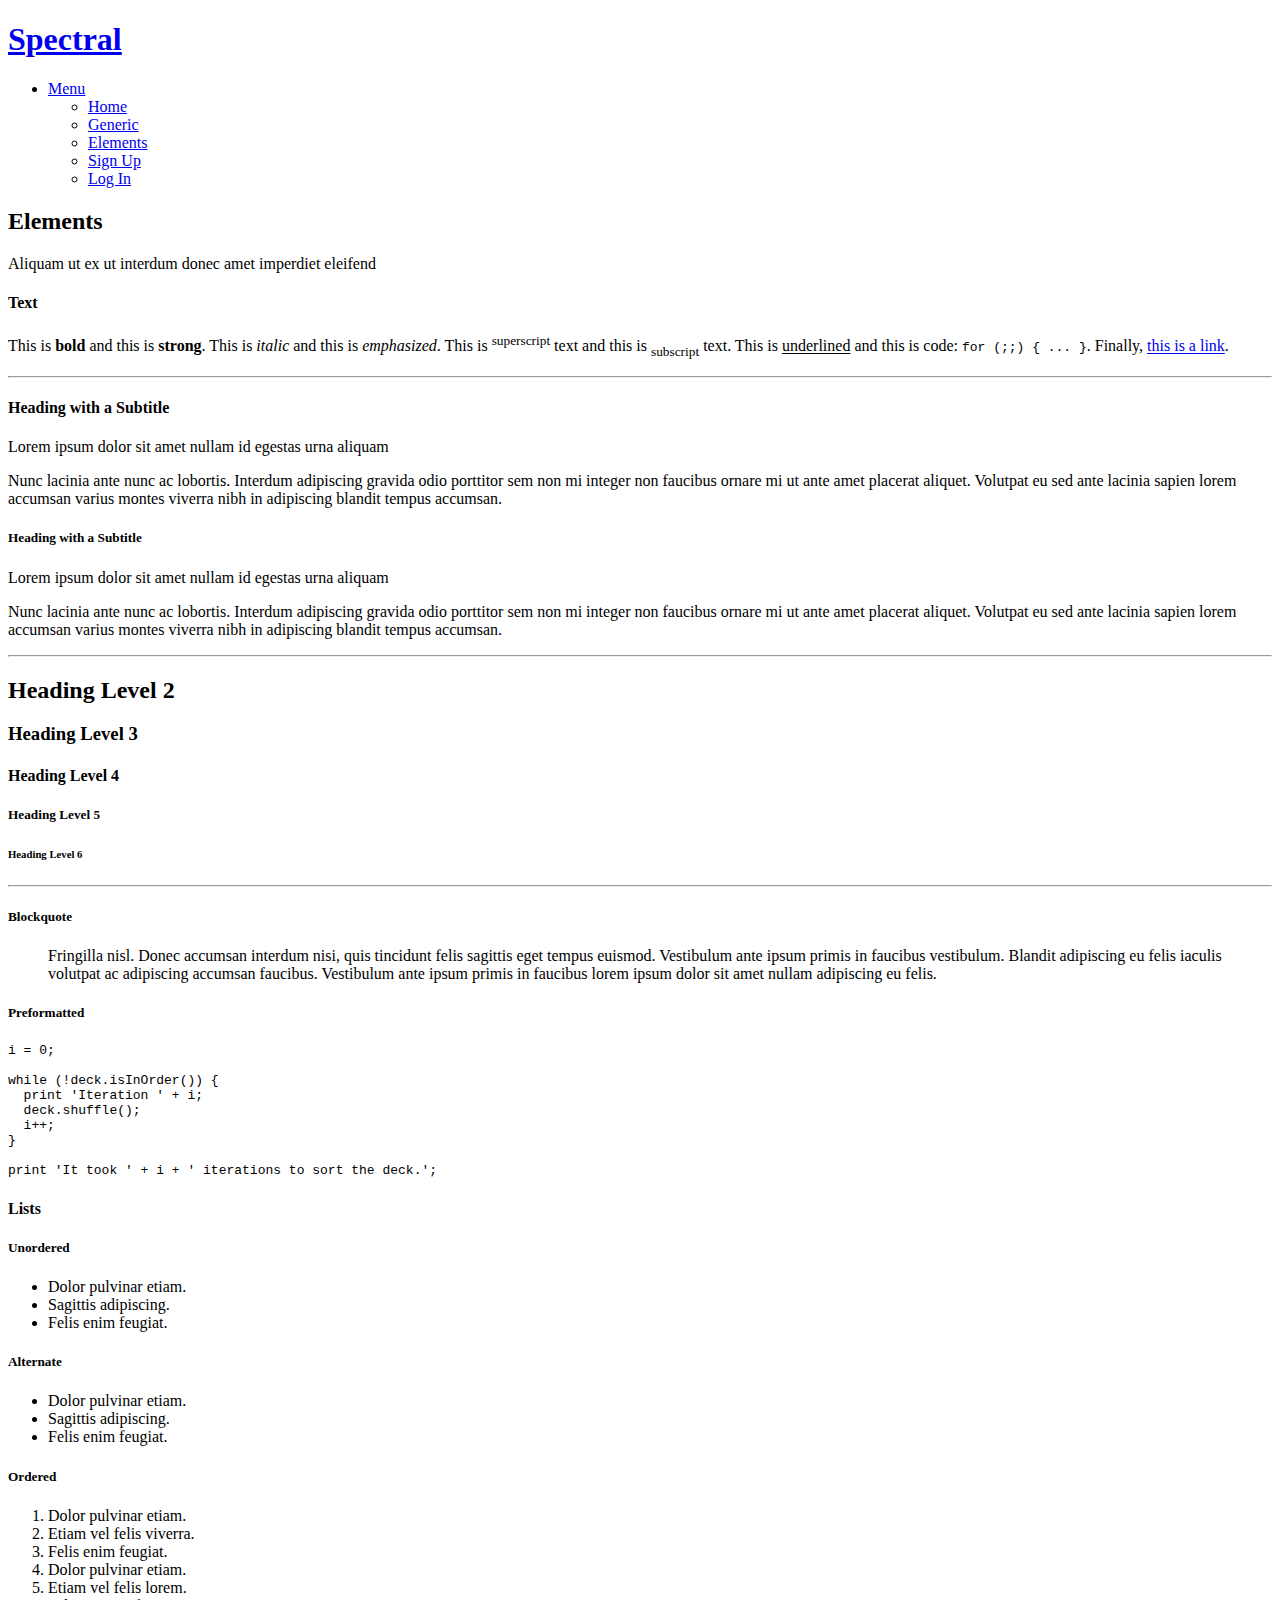
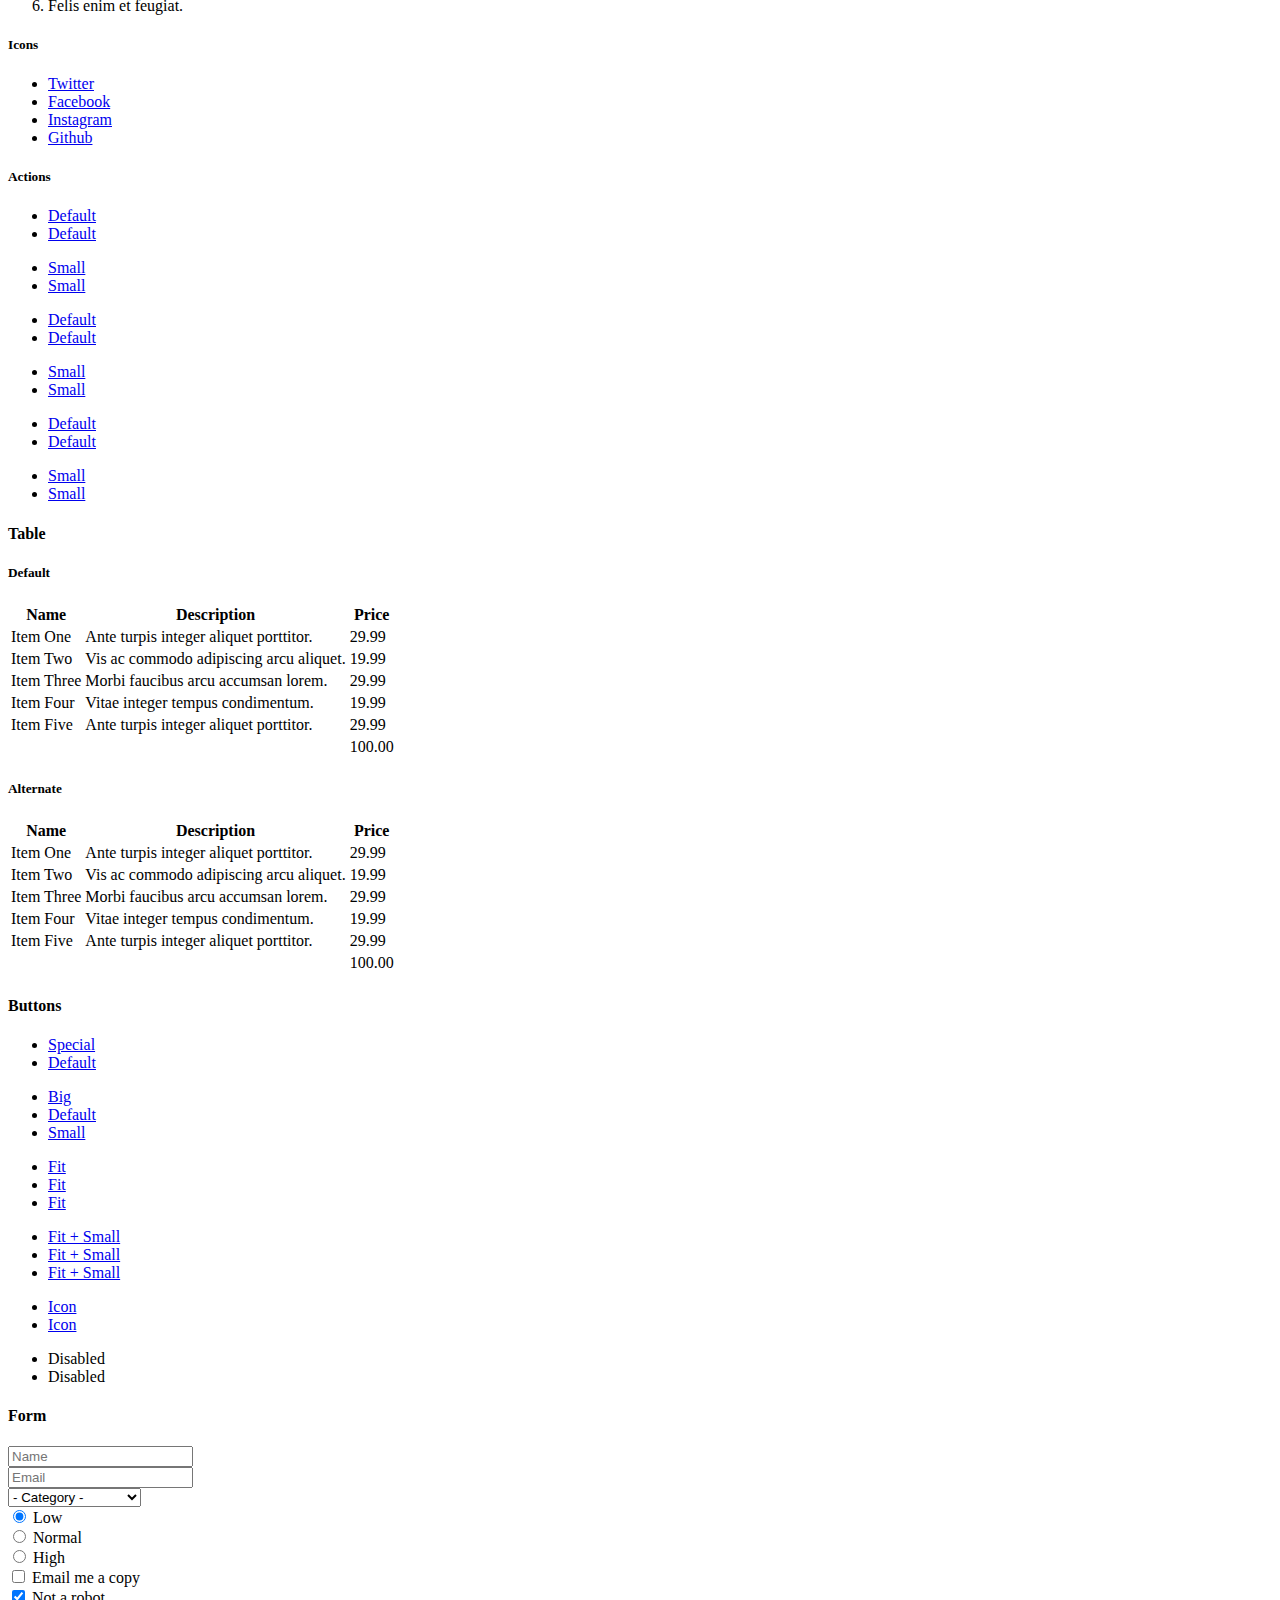
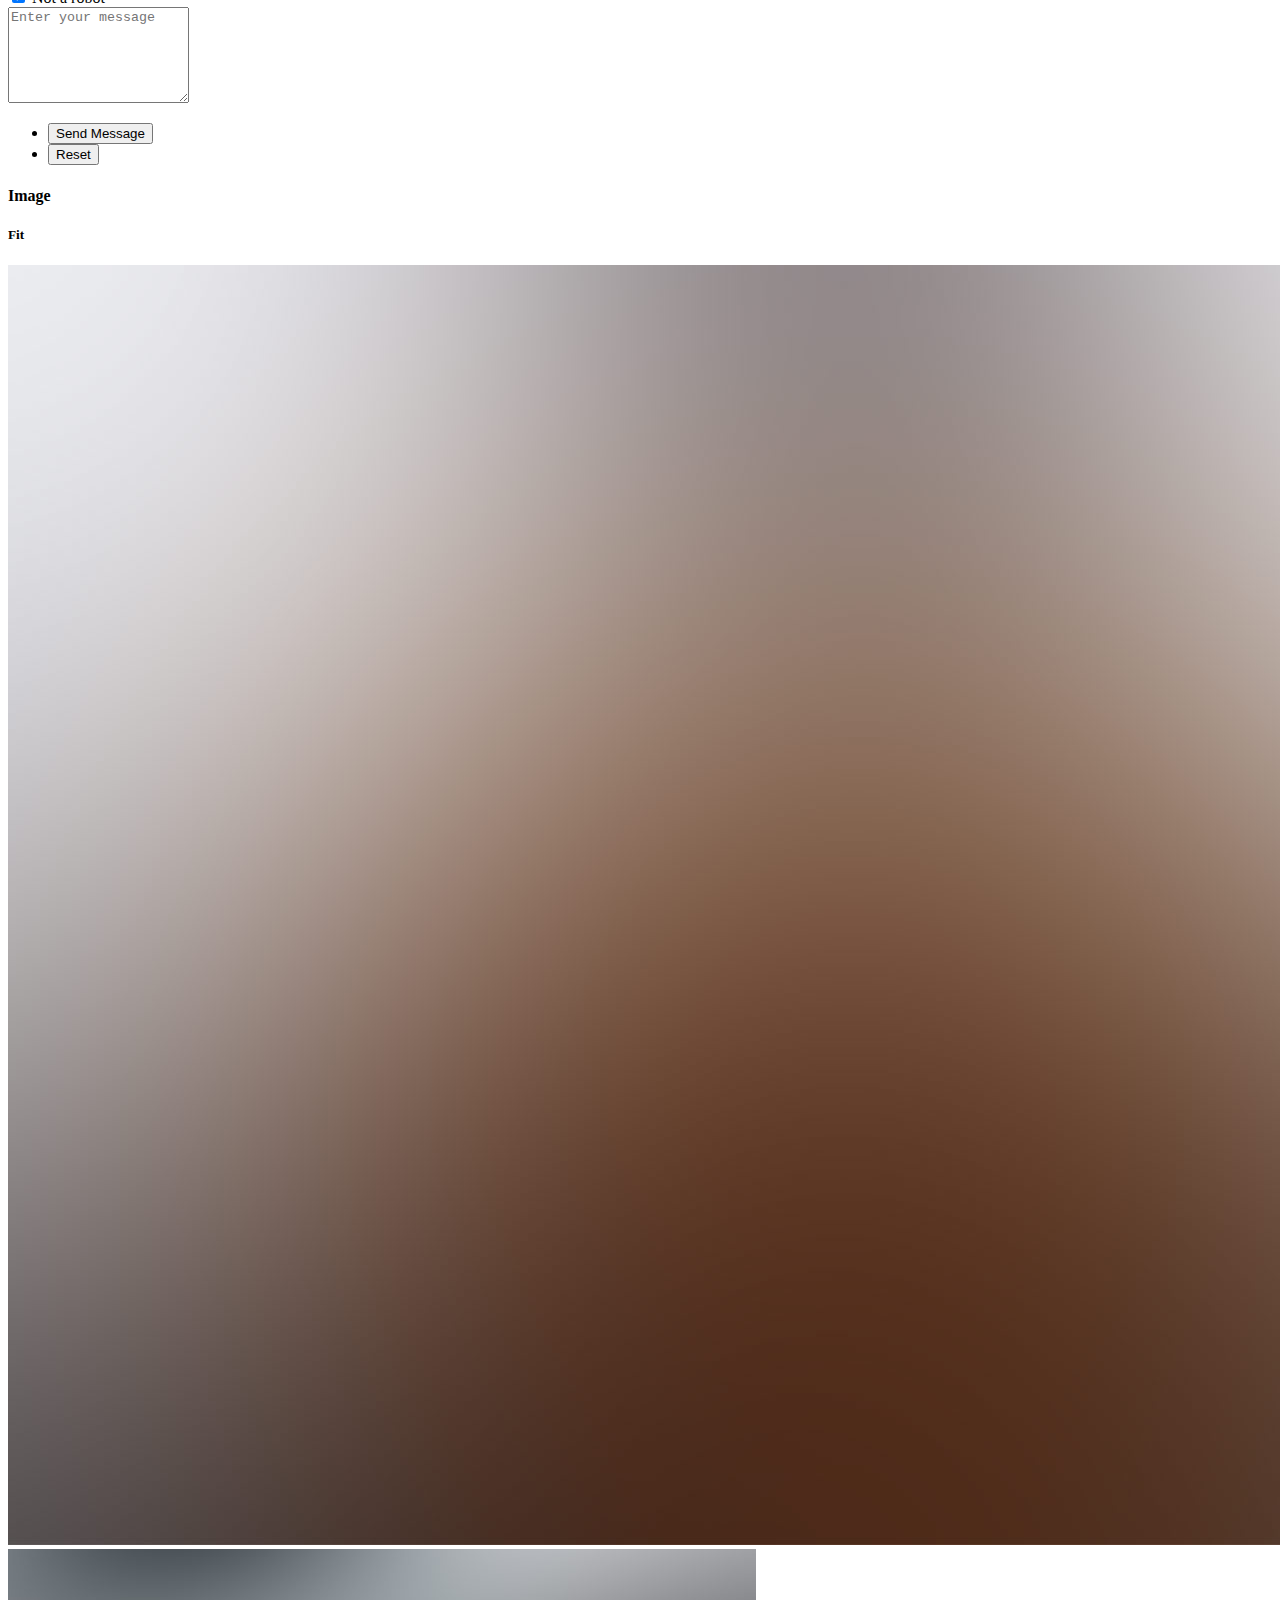
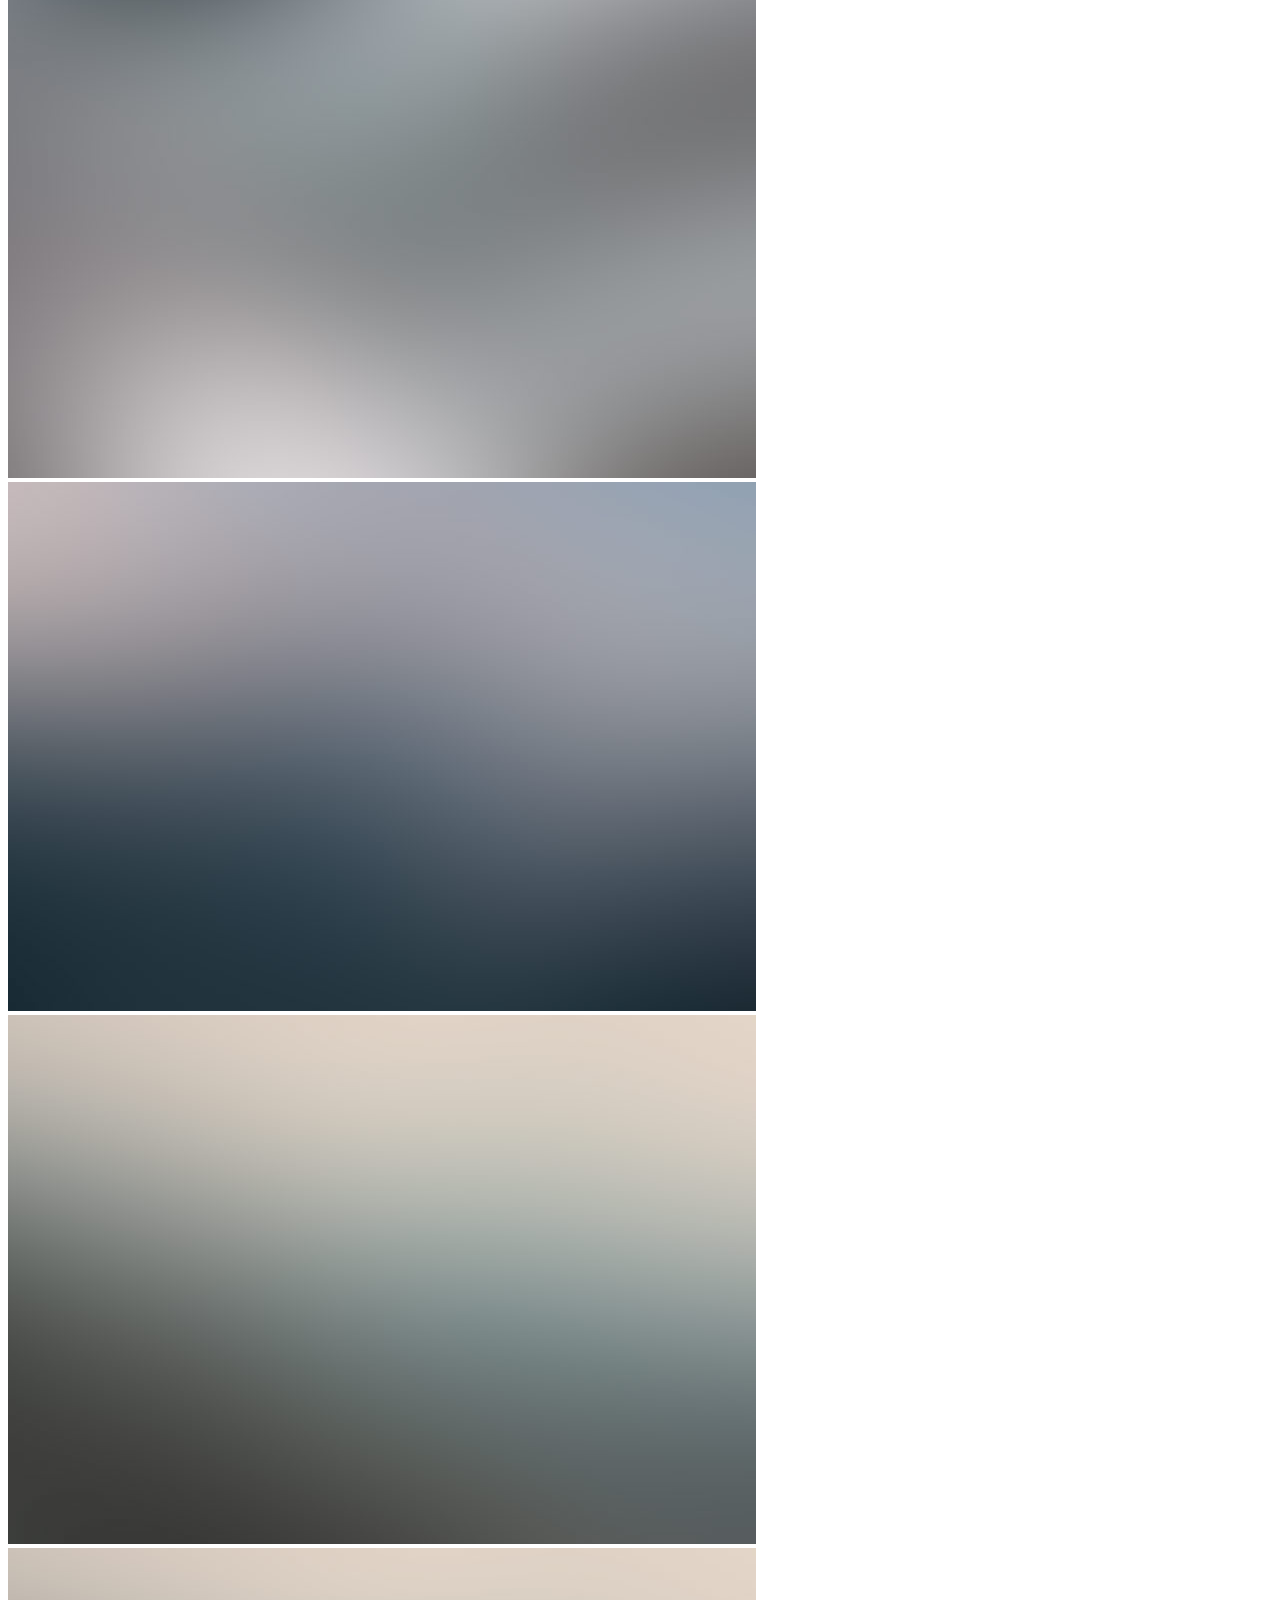
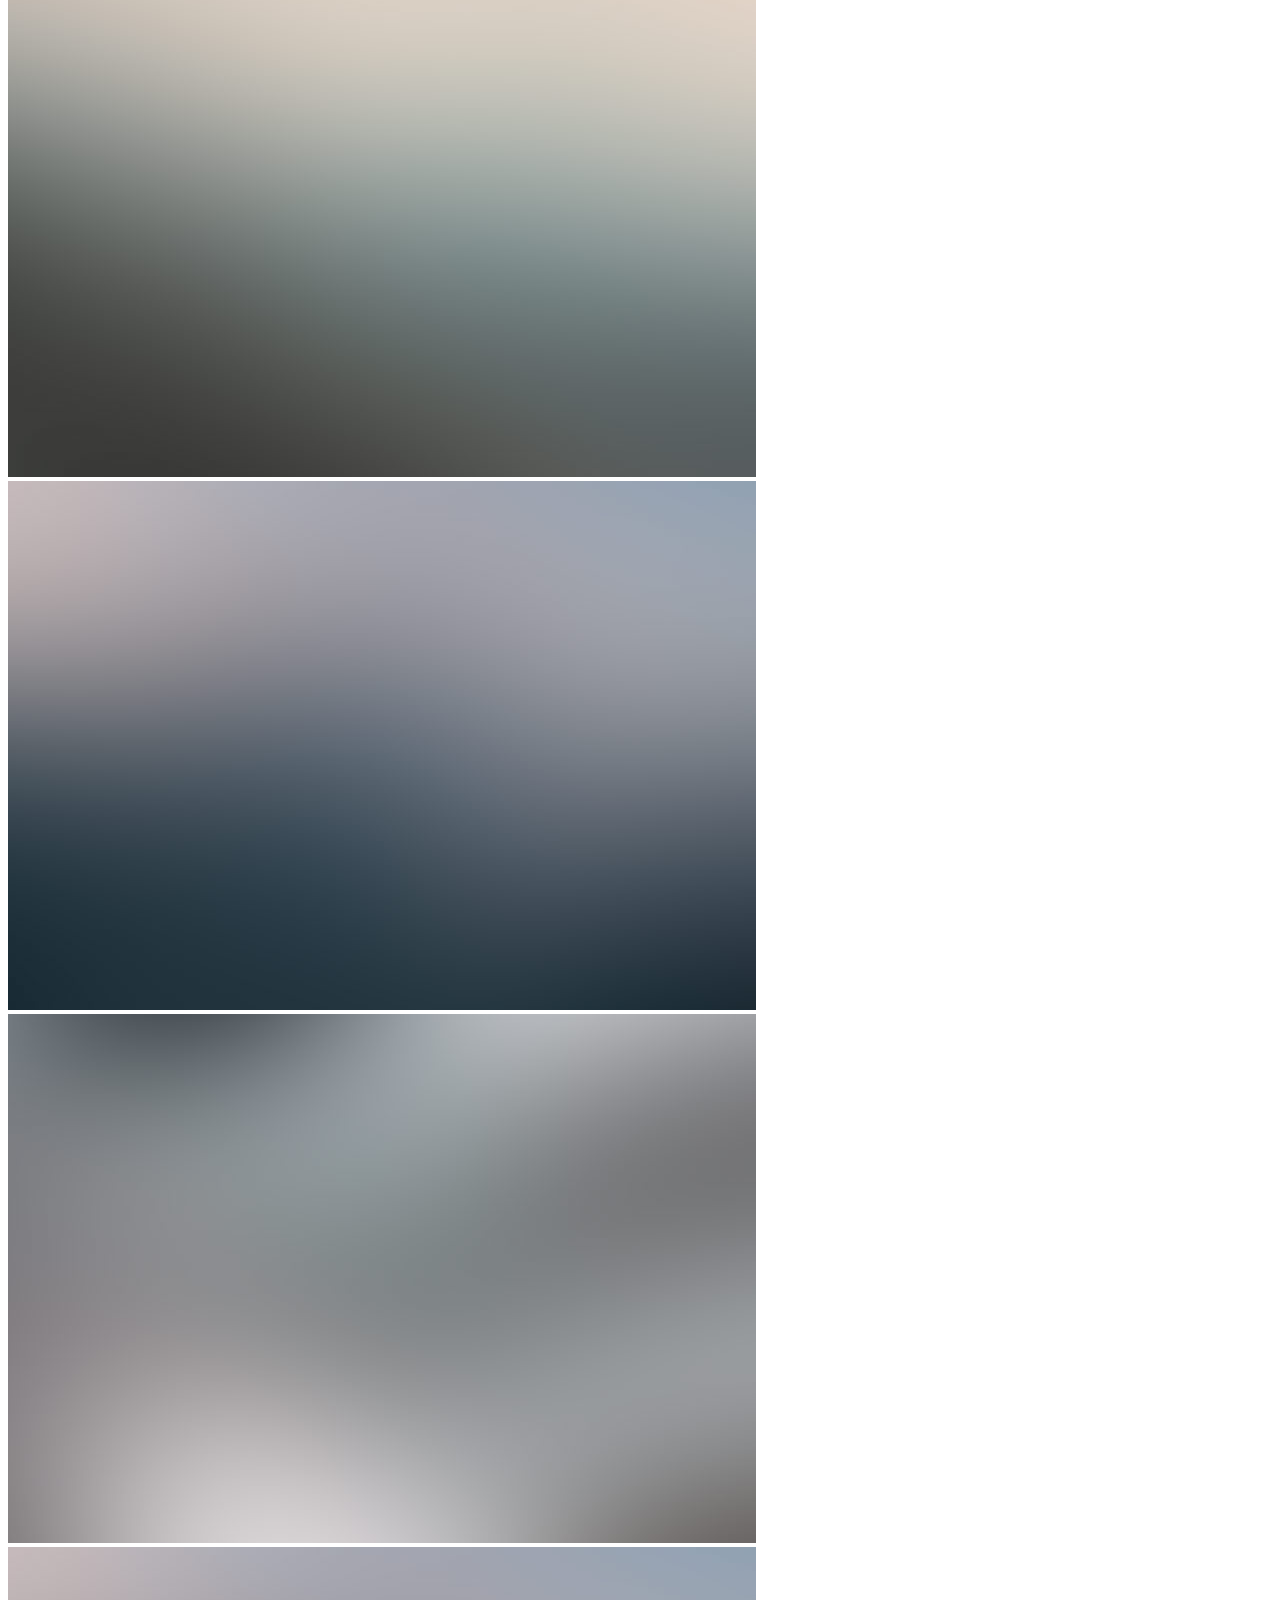
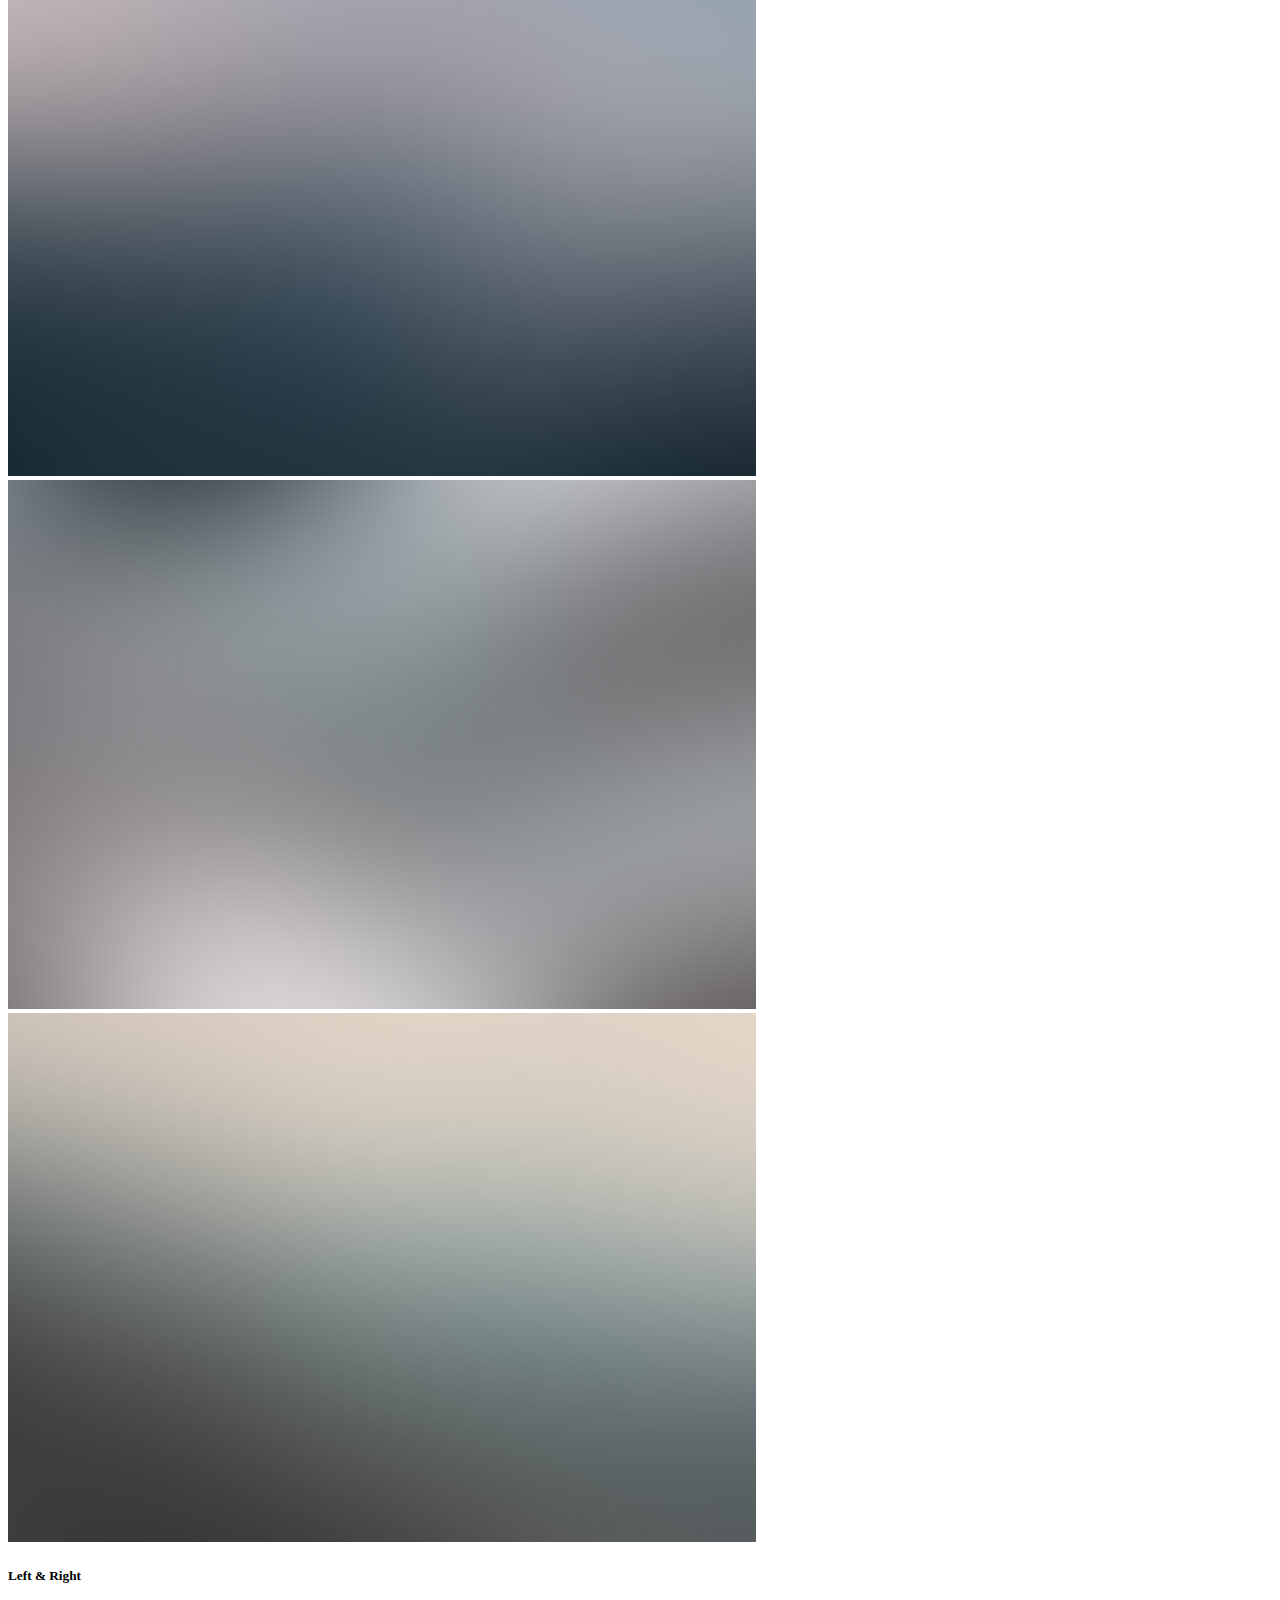
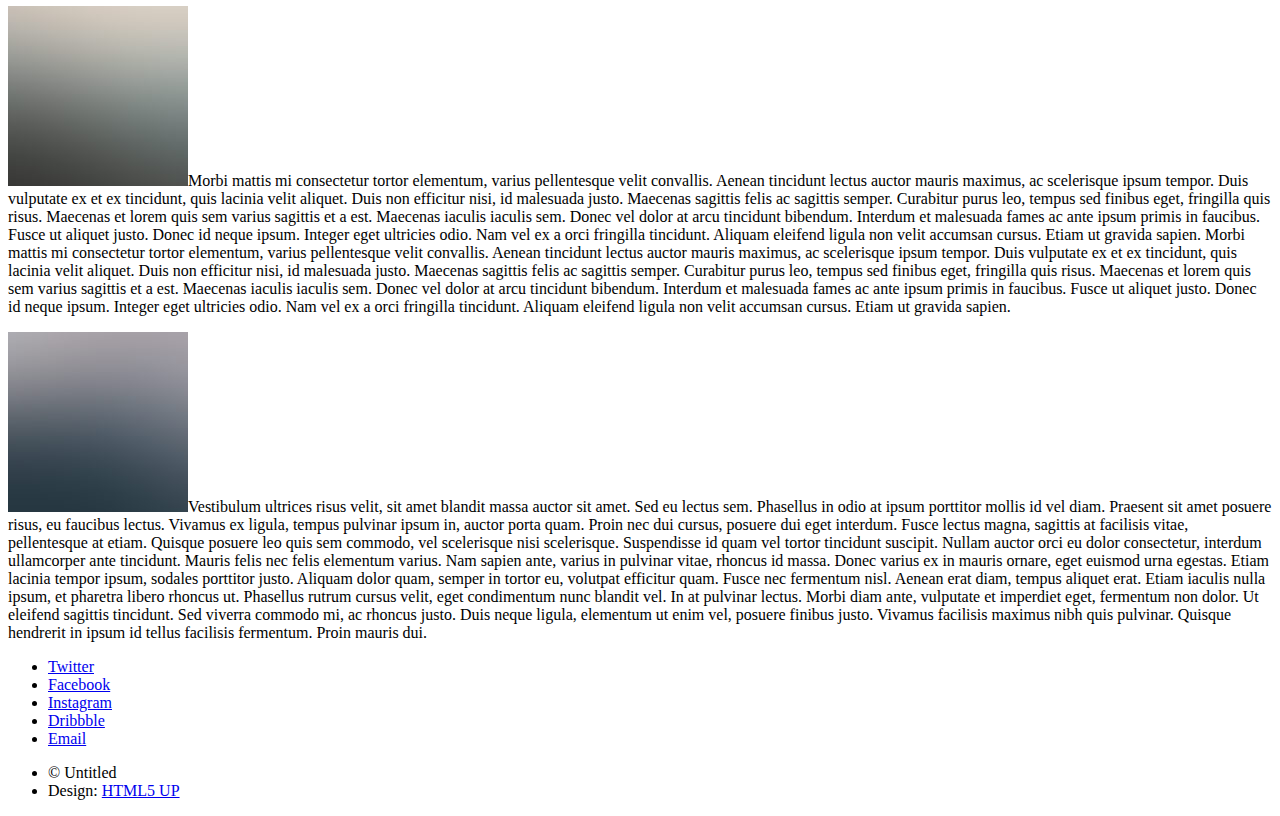
==== commit a32574af: "Switched the website around" ====
--- a/elements.html
+++ b/elements.html
@@ -1,18 +1,18 @@
 <!DOCTYPE HTML>
 <!--
-	Solid State by HTML5 UP
+	Spectral by HTML5 UP
 	html5up.net | @ajlkn
 	Free for personal and commercial use under the CCA 3.0 license (html5up.net/license)
 -->
 <html>
 	<head>
-		<title>Elements - Solid State by HTML5 UP</title>
+		<title>Elements - Spectral by HTML5 UP</title>
 		<meta charset="utf-8" />
 		<meta name="viewport" content="width=device-width, initial-scale=1" />
 		<!--[if lte IE 8]><script src="assets/js/ie/html5shiv.js"></script><![endif]-->
 		<link rel="stylesheet" href="assets/css/main.css" />
+		<!--[if lte IE 8]><link rel="stylesheet" href="assets/css/ie8.css" /><![endif]-->
 		<!--[if lte IE 9]><link rel="stylesheet" href="assets/css/ie9.css" /><![endif]-->
-		<!--[if lte IE 8]><link rel="stylesheet" href="assets/css/ie8.css" /><![endif]-->
 	</head>
 	<body>
 
@@ -21,49 +21,61 @@
 
 				<!-- Header -->
 					<header id="header">
-						<h1><a href="index.html">Solid State</a></h1>
-						<nav>
-							<a href="#menu">Menu</a>
+						<h1><a href="index.html">Spectral</a></h1>
+						<nav id="nav">
+							<ul>
+								<li class="special">
+									<a href="#menu" class="menuToggle"><span>Menu</span></a>
+									<div id="menu">
+										<ul>
+											<li><a href="index.html">Home</a></li>
+											<li><a href="generic.html">Generic</a></li>
+											<li><a href="elements.html">Elements</a></li>
+											<li><a href="#">Sign Up</a></li>
+											<li><a href="#">Log In</a></li>
+										</ul>
+									</div>
+								</li>
+							</ul>
 						</nav>
 					</header>
 
-				<!-- Menu -->
-					<nav id="menu">
-						<div class="inner">
-							<h2>Menu</h2>
-							<ul class="links">
-								<li><a href="index.html">Home</a></li>
-								<li><a href="generic.html">Generic</a></li>
-								<li><a href="elements.html">Elements</a></li>
-								<li><a href="#">Log In</a></li>
-								<li><a href="#">Sign Up</a></li>
-							</ul>
-							<a href="#" class="close">Close</a>
-						</div>
-					</nav>
-
-				<!-- Wrapper -->
-					<section id="wrapper">
+				<!-- Main -->
+					<article id="main">
 						<header>
+							<h2>Elements</h2>
+							<p>Aliquam ut ex ut interdum donec amet imperdiet eleifend</p>
+						</header>
+						<section class="wrapper style5">
 							<div class="inner">
-								<h2>Elements</h2>
-								<p>Phasellus non pulvinar erat. Fusce tincidunt nisl eget ipsum.</p>
-							</div>
-						</header>
-
-						<!-- Content -->
-							<div class="wrapper">
-								<div class="inner">
-
-									<section>
-										<h3 class="major">Text</h3>
-										<p>This is <b>bold</b> and this is <strong>strong</strong>. This is <i>italic</i> and this is <em>emphasized</em>.
-										This is <sup>superscript</sup> text and this is <sub>subscript</sub> text.
-										This is <u>underlined</u> and this is code: <code>for (;;) { ... }</code>. Finally, <a href="#">this is a link</a>.</p>
-										<h4>Blockquote</h4>
-										<blockquote>Fringilla nisl. Donec accumsan interdum nisi, quis tincidunt felis sagittis eget tempus euismod. Vestibulum ante ipsum primis in faucibus vestibulum. Blandit adipiscing eu felis iaculis volutpat ac adipiscing accumsan faucibus. Vestibulum ante ipsum primis in faucibus lorem ipsum dolor sit amet nullam adipiscing eu felis.</blockquote>
-										<h4>Preformatted</h4>
-										<pre><code>i = 0;
+
+								<section>
+									<h4>Text</h4>
+									<p>This is <b>bold</b> and this is <strong>strong</strong>. This is <i>italic</i> and this is <em>emphasized</em>.
+									This is <sup>superscript</sup> text and this is <sub>subscript</sub> text.
+									This is <u>underlined</u> and this is code: <code>for (;;) { ... }</code>. Finally, <a href="#">this is a link</a>.</p>
+									<hr />
+									<header>
+										<h4>Heading with a Subtitle</h4>
+										<p>Lorem ipsum dolor sit amet nullam id egestas urna aliquam</p>
+									</header>
+									<p>Nunc lacinia ante nunc ac lobortis. Interdum adipiscing gravida odio porttitor sem non mi integer non faucibus ornare mi ut ante amet placerat aliquet. Volutpat eu sed ante lacinia sapien lorem accumsan varius montes viverra nibh in adipiscing blandit tempus accumsan.</p>
+									<header>
+										<h5>Heading with a Subtitle</h5>
+										<p>Lorem ipsum dolor sit amet nullam id egestas urna aliquam</p>
+									</header>
+									<p>Nunc lacinia ante nunc ac lobortis. Interdum adipiscing gravida odio porttitor sem non mi integer non faucibus ornare mi ut ante amet placerat aliquet. Volutpat eu sed ante lacinia sapien lorem accumsan varius montes viverra nibh in adipiscing blandit tempus accumsan.</p>
+									<hr />
+									<h2>Heading Level 2</h2>
+									<h3>Heading Level 3</h3>
+									<h4>Heading Level 4</h4>
+									<h5>Heading Level 5</h5>
+									<h6>Heading Level 6</h6>
+									<hr />
+									<h5>Blockquote</h5>
+									<blockquote>Fringilla nisl. Donec accumsan interdum nisi, quis tincidunt felis sagittis eget tempus euismod. Vestibulum ante ipsum primis in faucibus vestibulum. Blandit adipiscing eu felis iaculis volutpat ac adipiscing accumsan faucibus. Vestibulum ante ipsum primis in faucibus lorem ipsum dolor sit amet nullam adipiscing eu felis.</blockquote>
+									<h5>Preformatted</h5>
+									<pre><code>i = 0;
 
 while (!deck.isInOrder()) {
   print 'Iteration ' + i;
@@ -72,345 +84,304 @@
 }
 
 print 'It took ' + i + ' iterations to sort the deck.';</code></pre>
-									</section>
-
-									<section>
-										<h3 class="major">Lists</h3>
-										<div class="row">
-											<div class="6u 12u$(medium)">
-												<h4>Unordered</h4>
-												<ul>
-													<li>Dolor pulvinar etiam.</li>
-													<li>Sagittis adipiscing.</li>
-													<li>Felis enim feugiat.</li>
+								</section>
+
+								<section>
+									<h4>Lists</h4>
+									<div class="row">
+										<div class="6u 12u$(medium)">
+											<h5>Unordered</h5>
+											<ul>
+												<li>Dolor pulvinar etiam.</li>
+												<li>Sagittis adipiscing.</li>
+												<li>Felis enim feugiat.</li>
+											</ul>
+											<h5>Alternate</h5>
+											<ul class="alt">
+												<li>Dolor pulvinar etiam.</li>
+												<li>Sagittis adipiscing.</li>
+												<li>Felis enim feugiat.</li>
+											</ul>
+										</div>
+										<div class="6u$ 12u$(medium)">
+											<h5>Ordered</h5>
+											<ol>
+												<li>Dolor pulvinar etiam.</li>
+												<li>Etiam vel felis viverra.</li>
+												<li>Felis enim feugiat.</li>
+												<li>Dolor pulvinar etiam.</li>
+												<li>Etiam vel felis lorem.</li>
+												<li>Felis enim et feugiat.</li>
+											</ol>
+											<h5>Icons</h5>
+											<ul class="icons">
+												<li><a href="#" class="icon fa-twitter"><span class="label">Twitter</span></a></li>
+												<li><a href="#" class="icon fa-facebook"><span class="label">Facebook</span></a></li>
+												<li><a href="#" class="icon fa-instagram"><span class="label">Instagram</span></a></li>
+												<li><a href="#" class="icon fa-github"><span class="label">Github</span></a></li>
+											</ul>
+										</div>
+									</div>
+									<h5>Actions</h5>
+									<div class="row">
+										<div class="6u 12u$(medium)">
+											<ul class="actions">
+												<li><a href="#" class="button special">Default</a></li>
+												<li><a href="#" class="button">Default</a></li>
+											</ul>
+											<ul class="actions small">
+												<li><a href="#" class="button special small">Small</a></li>
+												<li><a href="#" class="button small">Small</a></li>
+											</ul>
+											<ul class="actions vertical">
+												<li><a href="#" class="button special">Default</a></li>
+												<li><a href="#" class="button">Default</a></li>
+											</ul>
+											<ul class="actions vertical small">
+												<li><a href="#" class="button special small">Small</a></li>
+												<li><a href="#" class="button small">Small</a></li>
+											</ul>
+										</div>
+										<div class="6u 12u$(medium)">
+											<ul class="actions vertical">
+												<li><a href="#" class="button special fit">Default</a></li>
+												<li><a href="#" class="button fit">Default</a></li>
+											</ul>
+											<ul class="actions vertical small">
+												<li><a href="#" class="button special small fit">Small</a></li>
+												<li><a href="#" class="button small fit">Small</a></li>
+											</ul>
+										</div>
+									</div>
+								</section>
+
+								<section>
+									<h4>Table</h4>
+									<h5>Default</h5>
+									<div class="table-wrapper">
+										<table>
+											<thead>
+												<tr>
+													<th>Name</th>
+													<th>Description</th>
+													<th>Price</th>
+												</tr>
+											</thead>
+											<tbody>
+												<tr>
+													<td>Item One</td>
+													<td>Ante turpis integer aliquet porttitor.</td>
+													<td>29.99</td>
+												</tr>
+												<tr>
+													<td>Item Two</td>
+													<td>Vis ac commodo adipiscing arcu aliquet.</td>
+													<td>19.99</td>
+												</tr>
+												<tr>
+													<td>Item Three</td>
+													<td> Morbi faucibus arcu accumsan lorem.</td>
+													<td>29.99</td>
+												</tr>
+												<tr>
+													<td>Item Four</td>
+													<td>Vitae integer tempus condimentum.</td>
+													<td>19.99</td>
+												</tr>
+												<tr>
+													<td>Item Five</td>
+													<td>Ante turpis integer aliquet porttitor.</td>
+													<td>29.99</td>
+												</tr>
+											</tbody>
+											<tfoot>
+												<tr>
+													<td colspan="2"></td>
+													<td>100.00</td>
+												</tr>
+											</tfoot>
+										</table>
+									</div>
+
+									<h5>Alternate</h5>
+									<div class="table-wrapper">
+										<table class="alt">
+											<thead>
+												<tr>
+													<th>Name</th>
+													<th>Description</th>
+													<th>Price</th>
+												</tr>
+											</thead>
+											<tbody>
+												<tr>
+													<td>Item One</td>
+													<td>Ante turpis integer aliquet porttitor.</td>
+													<td>29.99</td>
+												</tr>
+												<tr>
+													<td>Item Two</td>
+													<td>Vis ac commodo adipiscing arcu aliquet.</td>
+													<td>19.99</td>
+												</tr>
+												<tr>
+													<td>Item Three</td>
+													<td> Morbi faucibus arcu accumsan lorem.</td>
+													<td>29.99</td>
+												</tr>
+												<tr>
+													<td>Item Four</td>
+													<td>Vitae integer tempus condimentum.</td>
+													<td>19.99</td>
+												</tr>
+												<tr>
+													<td>Item Five</td>
+													<td>Ante turpis integer aliquet porttitor.</td>
+													<td>29.99</td>
+												</tr>
+											</tbody>
+											<tfoot>
+												<tr>
+													<td colspan="2"></td>
+													<td>100.00</td>
+												</tr>
+											</tfoot>
+										</table>
+									</div>
+								</section>
+
+								<section>
+									<h4>Buttons</h4>
+									<ul class="actions">
+										<li><a href="#" class="button special">Special</a></li>
+										<li><a href="#" class="button">Default</a></li>
+									</ul>
+									<ul class="actions">
+										<li><a href="#" class="button big">Big</a></li>
+										<li><a href="#" class="button">Default</a></li>
+										<li><a href="#" class="button small">Small</a></li>
+									</ul>
+									<ul class="actions fit">
+										<li><a href="#" class="button fit">Fit</a></li>
+										<li><a href="#" class="button special fit">Fit</a></li>
+										<li><a href="#" class="button fit">Fit</a></li>
+									</ul>
+									<ul class="actions fit small">
+										<li><a href="#" class="button special fit small">Fit + Small</a></li>
+										<li><a href="#" class="button fit small">Fit + Small</a></li>
+										<li><a href="#" class="button special fit small">Fit + Small</a></li>
+									</ul>
+									<ul class="actions">
+										<li><a href="#" class="button special icon fa-download">Icon</a></li>
+										<li><a href="#" class="button icon fa-download">Icon</a></li>
+									</ul>
+									<ul class="actions">
+										<li><span class="button special disabled">Disabled</span></li>
+										<li><span class="button disabled">Disabled</span></li>
+									</ul>
+								</section>
+
+								<section>
+									<h4>Form</h4>
+									<form method="post" action="#">
+										<div class="row uniform">
+											<div class="6u 12u$(xsmall)">
+												<input type="text" name="demo-name" id="demo-name" value="" placeholder="Name" />
+											</div>
+											<div class="6u$ 12u$(xsmall)">
+												<input type="email" name="demo-email" id="demo-email" value="" placeholder="Email" />
+											</div>
+											<div class="12u$">
+												<div class="select-wrapper">
+													<select name="demo-category" id="demo-category">
+														<option value="">- Category -</option>
+														<option value="1">Manufacturing</option>
+														<option value="1">Shipping</option>
+														<option value="1">Administration</option>
+														<option value="1">Human Resources</option>
+													</select>
+												</div>
+											</div>
+											<div class="4u 12u$(small)">
+												<input type="radio" id="demo-priority-low" name="demo-priority" checked>
+												<label for="demo-priority-low">Low</label>
+											</div>
+											<div class="4u 12u$(small)">
+												<input type="radio" id="demo-priority-normal" name="demo-priority">
+												<label for="demo-priority-normal">Normal</label>
+											</div>
+											<div class="4u$ 12u$(small)">
+												<input type="radio" id="demo-priority-high" name="demo-priority">
+												<label for="demo-priority-high">High</label>
+											</div>
+											<div class="6u 12u$(small)">
+												<input type="checkbox" id="demo-copy" name="demo-copy">
+												<label for="demo-copy">Email me a copy</label>
+											</div>
+											<div class="6u$ 12u$(small)">
+												<input type="checkbox" id="demo-human" name="demo-human" checked>
+												<label for="demo-human">Not a robot</label>
+											</div>
+											<div class="12u$">
+												<textarea name="demo-message" id="demo-message" placeholder="Enter your message" rows="6"></textarea>
+											</div>
+											<div class="12u$">
+												<ul class="actions">
+													<li><input type="submit" value="Send Message" class="special" /></li>
+													<li><input type="reset" value="Reset" /></li>
 												</ul>
-												<h4>Alternate</h4>
-												<ul class="alt">
-													<li>Dolor pulvinar etiam.</li>
-													<li>Sagittis adipiscing.</li>
-													<li>Felis enim feugiat.</li>
-												</ul>
-											</div>
-											<div class="6u$ 12u$(medium)">
-												<h4>Ordered</h4>
-												<ol>
-													<li>Dolor pulvinar etiam.</li>
-													<li>Etiam vel felis viverra.</li>
-													<li>Felis enim feugiat.</li>
-													<li>Dolor pulvinar etiam.</li>
-													<li>Etiam vel felis lorem.</li>
-													<li>Felis enim et feugiat.</li>
-												</ol>
-												<h4>Icons</h4>
-												<ul class="icons">
-													<li><a href="#" class="icon fa-twitter"><span class="label">Twitter</span></a></li>
-													<li><a href="#" class="icon fa-facebook"><span class="label">Facebook</span></a></li>
-													<li><a href="#" class="icon fa-instagram"><span class="label">Instagram</span></a></li>
-													<li><a href="#" class="icon fa-github"><span class="label">Github</span></a></li>
-												</ul>
-											</div>
-										</div>
-										<h4>Actions</h4>
-										<div class="row">
-											<div class="6u 12u$(medium)">
-												<ul class="actions">
-													<li><a href="#" class="button special">Default</a></li>
-													<li><a href="#" class="button">Default</a></li>
-												</ul>
-												<ul class="actions small">
-													<li><a href="#" class="button special small">Small</a></li>
-													<li><a href="#" class="button small">Small</a></li>
-												</ul>
-												<ul class="actions vertical">
-													<li><a href="#" class="button special">Default</a></li>
-													<li><a href="#" class="button">Default</a></li>
-												</ul>
-												<ul class="actions vertical small">
-													<li><a href="#" class="button special small">Small</a></li>
-													<li><a href="#" class="button small">Small</a></li>
-												</ul>
-											</div>
-											<div class="6u 12u$(medium)">
-												<ul class="actions vertical">
-													<li><a href="#" class="button special fit">Default</a></li>
-													<li><a href="#" class="button fit">Default</a></li>
-												</ul>
-												<ul class="actions vertical small">
-													<li><a href="#" class="button special small fit">Small</a></li>
-													<li><a href="#" class="button small fit">Small</a></li>
-												</ul>
-											</div>
-										</div>
-										<h4>Pagination</h4>
-										<ul class="pagination">
-											<li><span class="button small disabled">Prev</span></li>
-											<li><a href="#" class="page active">1</a></li>
-											<li><a href="#" class="page">2</a></li>
-											<li><a href="#" class="page">3</a></li>
-											<li><span>&hellip;</span></li>
-											<li><a href="#" class="page">8</a></li>
-											<li><a href="#" class="page">9</a></li>
-											<li><a href="#" class="page">10</a></li>
-											<li><a href="#" class="button small">Next</a></li>
-										</ul>
-									</section>
-
-									<section>
-										<h3 class="major">Table</h3>
-										<h4>Default</h4>
-										<div class="table-wrapper">
-											<table>
-												<thead>
-													<tr>
-														<th>Name</th>
-														<th>Description</th>
-														<th>Price</th>
-													</tr>
-												</thead>
-												<tbody>
-													<tr>
-														<td>Item One</td>
-														<td>Ante turpis integer aliquet porttitor.</td>
-														<td>29.99</td>
-													</tr>
-													<tr>
-														<td>Item Two</td>
-														<td>Vis ac commodo adipiscing arcu aliquet.</td>
-														<td>19.99</td>
-													</tr>
-													<tr>
-														<td>Item Three</td>
-														<td> Morbi faucibus arcu accumsan lorem.</td>
-														<td>29.99</td>
-													</tr>
-													<tr>
-														<td>Item Four</td>
-														<td>Vitae integer tempus condimentum.</td>
-														<td>19.99</td>
-													</tr>
-													<tr>
-														<td>Item Five</td>
-														<td>Ante turpis integer aliquet porttitor.</td>
-														<td>29.99</td>
-													</tr>
-												</tbody>
-												<tfoot>
-													<tr>
-														<td colspan="2"></td>
-														<td>100.00</td>
-													</tr>
-												</tfoot>
-											</table>
-										</div>
-
-										<h4>Alternate</h4>
-										<div class="table-wrapper">
-											<table class="alt">
-												<thead>
-													<tr>
-														<th>Name</th>
-														<th>Description</th>
-														<th>Price</th>
-													</tr>
-												</thead>
-												<tbody>
-													<tr>
-														<td>Item One</td>
-														<td>Ante turpis integer aliquet porttitor.</td>
-														<td>29.99</td>
-													</tr>
-													<tr>
-														<td>Item Two</td>
-														<td>Vis ac commodo adipiscing arcu aliquet.</td>
-														<td>19.99</td>
-													</tr>
-													<tr>
-														<td>Item Three</td>
-														<td> Morbi faucibus arcu accumsan lorem.</td>
-														<td>29.99</td>
-													</tr>
-													<tr>
-														<td>Item Four</td>
-														<td>Vitae integer tempus condimentum.</td>
-														<td>19.99</td>
-													</tr>
-													<tr>
-														<td>Item Five</td>
-														<td>Ante turpis integer aliquet porttitor.</td>
-														<td>29.99</td>
-													</tr>
-												</tbody>
-												<tfoot>
-													<tr>
-														<td colspan="2"></td>
-														<td>100.00</td>
-													</tr>
-												</tfoot>
-											</table>
-										</div>
-									</section>
-
-									<section>
-										<h3 class="major">Buttons</h3>
-										<ul class="actions">
-											<li><a href="#" class="button special">Special</a></li>
-											<li><a href="#" class="button">Default</a></li>
-										</ul>
-										<ul class="actions">
-											<li><a href="#" class="button big">Big</a></li>
-											<li><a href="#" class="button small">Small</a></li>
-										</ul>
-										<ul class="actions fit">
-											<li><a href="#" class="button fit">Fit</a></li>
-											<li><a href="#" class="button special fit">Fit</a></li>
-											<li><a href="#" class="button fit">Fit</a></li>
-										</ul>
-										<ul class="actions fit small">
-											<li><a href="#" class="button special fit small">Fit + Small</a></li>
-											<li><a href="#" class="button fit small">Fit + Small</a></li>
-											<li><a href="#" class="button special fit small">Fit + Small</a></li>
-										</ul>
-										<ul class="actions">
-											<li><a href="#" class="button special icon fa-download">Icon</a></li>
-											<li><a href="#" class="button icon fa-download">Icon</a></li>
-										</ul>
-										<ul class="actions">
-											<li><span class="button special disabled">Disabled</span></li>
-											<li><span class="button disabled">Disabled</span></li>
-										</ul>
-									</section>
-
-									<section>
-										<h3 class="major">Form</h3>
-										<form method="post" action="#">
-											<div class="row uniform">
-												<div class="6u 12u$(xsmall)">
-													<label for="demo-name">Name</label>
-													<input type="text" name="demo-name" id="demo-name" value="" />
-												</div>
-												<div class="6u$ 12u$(xsmall)">
-													<label for="demo-email">Email</label>
-													<input type="email" name="demo-email" id="demo-email" value="" />
-												</div>
-												<div class="12u$">
-													<label for="demo-category">Category</label>
-													<div class="select-wrapper">
-														<select name="demo-category" id="demo-category">
-															<option value="">-</option>
-															<option value="1">Manufacturing</option>
-															<option value="1">Shipping</option>
-															<option value="1">Administration</option>
-															<option value="1">Human Resources</option>
-														</select>
-													</div>
-												</div>
-												<div class="4u 12u$(small)">
-													<input type="radio" id="demo-priority-low" name="demo-priority" checked>
-													<label for="demo-priority-low">Low Priority</label>
-												</div>
-												<div class="4u 12u$(small)">
-													<input type="radio" id="demo-priority-normal" name="demo-priority">
-													<label for="demo-priority-normal">Normal Priority</label>
-												</div>
-												<div class="4u$ 12u$(small)">
-													<input type="radio" id="demo-priority-high" name="demo-priority">
-													<label for="demo-priority-high">High Priority</label>
-												</div>
-												<div class="6u 12u$(small)">
-													<input type="checkbox" id="demo-copy" name="demo-copy">
-													<label for="demo-copy">Email me a copy</label>
-												</div>
-												<div class="6u$ 12u$(small)">
-													<input type="checkbox" id="demo-human" name="demo-human" checked>
-													<label for="demo-human">Not a robot</label>
-												</div>
-												<div class="12u$">
-													<label for="demo-message">Message</label>
-													<textarea name="demo-message" id="demo-message" rows="6"></textarea>
-												</div>
-												<div class="12u$">
-													<ul class="actions">
-														<li><input type="submit" value="Send Message" class="special" /></li>
-														<li><input type="reset" value="Reset" /></li>
-													</ul>
-												</div>
-											</div>
-										</form>
-									</section>
-
-									<section>
-										<h3 class="major">Image</h3>
-										<h4>Fit</h4>
-										<div class="box alt">
-											<div class="row uniform">
-												<div class="12u$"><span class="image fit"><img src="images/pic08.jpg" alt="" /></span></div>
-												<div class="4u"><span class="image fit"><img src="images/pic05.jpg" alt="" /></span></div>
-												<div class="4u"><span class="image fit"><img src="images/pic06.jpg" alt="" /></span></div>
-												<div class="4u$"><span class="image fit"><img src="images/pic07.jpg" alt="" /></span></div>
-												<div class="4u"><span class="image fit"><img src="images/pic07.jpg" alt="" /></span></div>
-												<div class="4u"><span class="image fit"><img src="images/pic05.jpg" alt="" /></span></div>
-												<div class="4u$"><span class="image fit"><img src="images/pic06.jpg" alt="" /></span></div>
-												<div class="4u"><span class="image fit"><img src="images/pic06.jpg" alt="" /></span></div>
-												<div class="4u"><span class="image fit"><img src="images/pic07.jpg" alt="" /></span></div>
-												<div class="4u$"><span class="image fit"><img src="images/pic05.jpg" alt="" /></span></div>
-											</div>
-										</div>
-										<h4>Left &amp; Right</h4>
-										<p><span class="image left"><img src="images/pic01.jpg" alt="" /></span>Morbi mattis mi consectetur tortor elementum, varius pellentesque velit convallis. Aenean tincidunt lectus auctor mauris maximus, ac scelerisque ipsum tempor. Duis vulputate ex et ex tincidunt, quis lacinia velit aliquet. Duis non efficitur nisi, id malesuada justo. Maecenas sagittis felis ac sagittis semper. Curabitur purus leo, tempus sed finibus eget, fringilla quis risus. Maecenas et lorem quis sem varius sagittis et a est. Maecenas iaculis iaculis sem. Donec vel dolor at arcu tincidunt bibendum. Interdum et malesuada fames ac ante ipsum primis in faucibus. Fusce ut aliquet justo. Donec id neque ipsum. Integer eget ultricies odio. Nam vel ex a orci fringilla tincidunt. Aliquam eleifend ligula non velit accumsan cursus. Etiam ut gravida sapien. Morbi mattis mi consectetur tortor elementum, varius pellentesque velit convallis. Aenean tincidunt lectus auctor mauris maximus, ac scelerisque ipsum tempor. Duis vulputate ex et ex tincidunt, quis lacinia velit aliquet. Duis non efficitur nisi, id malesuada justo. Maecenas sagittis felis ac sagittis semper. Curabitur purus leo, tempus sed finibus eget, fringilla quis risus. Maecenas et lorem quis sem varius sagittis et a est. Maecenas iaculis iaculis sem. Donec vel dolor at arcu tincidunt bibendum. Interdum et malesuada fames ac ante ipsum primis in faucibus. Fusce ut aliquet justo. Donec id neque ipsum. Integer eget ultricies odio. Nam vel ex a orci fringilla tincidunt. Aliquam eleifend ligula non velit accumsan cursus. Etiam ut gravida sapien.</p>
-										<p><span class="image right"><img src="images/pic02.jpg" alt="" /></span>Vestibulum ultrices risus velit, sit amet blandit massa auctor sit amet. Sed eu lectus sem. Phasellus in odio at ipsum porttitor mollis id vel diam. Praesent sit amet posuere risus, eu faucibus lectus. Vivamus ex ligula, tempus pulvinar ipsum in, auctor porta quam. Proin nec dui cursus, posuere dui eget interdum. Fusce lectus magna, sagittis at facilisis vitae, pellentesque at etiam. Quisque posuere leo quis sem commodo, vel scelerisque nisi scelerisque. Suspendisse id quam vel tortor tincidunt suscipit. Nullam auctor orci eu dolor consectetur, interdum ullamcorper ante tincidunt. Mauris felis nec felis elementum varius. Nam sapien ante, varius in pulvinar vitae, rhoncus id massa. Donec varius ex in mauris ornare, eget euismod urna egestas. Etiam lacinia tempor ipsum, sodales porttitor justo. Aliquam dolor quam, semper in tortor eu, volutpat efficitur quam. Fusce nec fermentum nisl. Aenean erat diam, tempus aliquet erat. Etiam iaculis nulla ipsum, et pharetra libero rhoncus ut. Phasellus rutrum cursus velit, eget condimentum nunc blandit vel. In at pulvinar lectus. Morbi diam ante, vulputate et imperdiet eget, fermentum non dolor. Ut eleifend sagittis tincidunt. Sed viverra commodo mi, ac rhoncus justo. Duis neque ligula, elementum ut enim vel, posuere finibus justo. Vivamus facilisis maximus nibh quis pulvinar. Quisque hendrerit in ipsum id tellus facilisis fermentum. Proin mauris dui.</p>
-									</section>
-
-								</div>
+											</div>
+										</div>
+									</form>
+								</section>
+
+								<section>
+									<h4>Image</h4>
+									<h5>Fit</h5>
+									<div class="box alt">
+										<div class="row uniform 50%">
+											<div class="12u"><span class="image fit"><img src="images/banner.jpg" alt="" /></span></div>
+											<div class="4u"><span class="image fit"><img src="images/pic01.jpg" alt="" /></span></div>
+											<div class="4u"><span class="image fit"><img src="images/pic02.jpg" alt="" /></span></div>
+											<div class="4u"><span class="image fit"><img src="images/pic03.jpg" alt="" /></span></div>
+											<div class="4u"><span class="image fit"><img src="images/pic03.jpg" alt="" /></span></div>
+											<div class="4u"><span class="image fit"><img src="images/pic02.jpg" alt="" /></span></div>
+											<div class="4u"><span class="image fit"><img src="images/pic01.jpg" alt="" /></span></div>
+											<div class="4u"><span class="image fit"><img src="images/pic02.jpg" alt="" /></span></div>
+											<div class="4u"><span class="image fit"><img src="images/pic01.jpg" alt="" /></span></div>
+											<div class="4u"><span class="image fit"><img src="images/pic03.jpg" alt="" /></span></div>
+										</div>
+									</div>
+									<h5>Left &amp; Right</h5>
+									<p><span class="image left"><img src="images/pic04.jpg" alt="" /></span>Morbi mattis mi consectetur tortor elementum, varius pellentesque velit convallis. Aenean tincidunt lectus auctor mauris maximus, ac scelerisque ipsum tempor. Duis vulputate ex et ex tincidunt, quis lacinia velit aliquet. Duis non efficitur nisi, id malesuada justo. Maecenas sagittis felis ac sagittis semper. Curabitur purus leo, tempus sed finibus eget, fringilla quis risus. Maecenas et lorem quis sem varius sagittis et a est. Maecenas iaculis iaculis sem. Donec vel dolor at arcu tincidunt bibendum. Interdum et malesuada fames ac ante ipsum primis in faucibus. Fusce ut aliquet justo. Donec id neque ipsum. Integer eget ultricies odio. Nam vel ex a orci fringilla tincidunt. Aliquam eleifend ligula non velit accumsan cursus. Etiam ut gravida sapien. Morbi mattis mi consectetur tortor elementum, varius pellentesque velit convallis. Aenean tincidunt lectus auctor mauris maximus, ac scelerisque ipsum tempor. Duis vulputate ex et ex tincidunt, quis lacinia velit aliquet. Duis non efficitur nisi, id malesuada justo. Maecenas sagittis felis ac sagittis semper. Curabitur purus leo, tempus sed finibus eget, fringilla quis risus. Maecenas et lorem quis sem varius sagittis et a est. Maecenas iaculis iaculis sem. Donec vel dolor at arcu tincidunt bibendum. Interdum et malesuada fames ac ante ipsum primis in faucibus. Fusce ut aliquet justo. Donec id neque ipsum. Integer eget ultricies odio. Nam vel ex a orci fringilla tincidunt. Aliquam eleifend ligula non velit accumsan cursus. Etiam ut gravida sapien.</p>
+									<p><span class="image right"><img src="images/pic05.jpg" alt="" /></span>Vestibulum ultrices risus velit, sit amet blandit massa auctor sit amet. Sed eu lectus sem. Phasellus in odio at ipsum porttitor mollis id vel diam. Praesent sit amet posuere risus, eu faucibus lectus. Vivamus ex ligula, tempus pulvinar ipsum in, auctor porta quam. Proin nec dui cursus, posuere dui eget interdum. Fusce lectus magna, sagittis at facilisis vitae, pellentesque at etiam. Quisque posuere leo quis sem commodo, vel scelerisque nisi scelerisque. Suspendisse id quam vel tortor tincidunt suscipit. Nullam auctor orci eu dolor consectetur, interdum ullamcorper ante tincidunt. Mauris felis nec felis elementum varius. Nam sapien ante, varius in pulvinar vitae, rhoncus id massa. Donec varius ex in mauris ornare, eget euismod urna egestas. Etiam lacinia tempor ipsum, sodales porttitor justo. Aliquam dolor quam, semper in tortor eu, volutpat efficitur quam. Fusce nec fermentum nisl. Aenean erat diam, tempus aliquet erat. Etiam iaculis nulla ipsum, et pharetra libero rhoncus ut. Phasellus rutrum cursus velit, eget condimentum nunc blandit vel. In at pulvinar lectus. Morbi diam ante, vulputate et imperdiet eget, fermentum non dolor. Ut eleifend sagittis tincidunt. Sed viverra commodo mi, ac rhoncus justo. Duis neque ligula, elementum ut enim vel, posuere finibus justo. Vivamus facilisis maximus nibh quis pulvinar. Quisque hendrerit in ipsum id tellus facilisis fermentum. Proin mauris dui.</p>
+								</section>
+
 							</div>
-
-					</section>
+						</section>
+					</article>
 
 				<!-- Footer -->
-					<section id="footer">
-						<div class="inner">
-							<h2 class="major">Get in touch</h2>
-							<p>Cras mattis ante fermentum, malesuada neque vitae, eleifend erat. Phasellus non pulvinar erat. Fusce tincidunt, nisl eget mattis egestas, purus ipsum consequat orci, sit amet lobortis lorem lacus in tellus. Sed ac elementum arcu. Quisque placerat auctor laoreet.</p>
-							<form method="post" action="#">
-								<div class="field">
-									<label for="name">Name</label>
-									<input type="text" name="name" id="name" />
-								</div>
-								<div class="field">
-									<label for="email">Email</label>
-									<input type="email" name="email" id="email" />
-								</div>
-								<div class="field">
-									<label for="message">Message</label>
-									<textarea name="message" id="message" rows="4"></textarea>
-								</div>
-								<ul class="actions">
-									<li><input type="submit" value="Send Message" /></li>
-								</ul>
-							</form>
-							<ul class="contact">
-								<li class="fa-home">
-									Untitled Inc<br />
-									1234 Somewhere Road Suite #2894<br />
-									Nashville, TN 00000-0000
-								</li>
-								<li class="fa-phone">(000) 000-0000</li>
-								<li class="fa-envelope"><a href="#">information@untitled.tld</a></li>
-								<li class="fa-twitter"><a href="#">twitter.com/untitled-tld</a></li>
-								<li class="fa-facebook"><a href="#">facebook.com/untitled-tld</a></li>
-								<li class="fa-instagram"><a href="#">instagram.com/untitled-tld</a></li>
-							</ul>
-							<ul class="copyright">
-								<li>&copy; Untitled Inc. All rights reserved.</li><li>Design: <a href="http://html5up.net">HTML5 UP</a></li>
-							</ul>
-						</div>
-					</section>
+					<footer id="footer">
+						<ul class="icons">
+							<li><a href="#" class="icon fa-twitter"><span class="label">Twitter</span></a></li>
+							<li><a href="#" class="icon fa-facebook"><span class="label">Facebook</span></a></li>
+							<li><a href="#" class="icon fa-instagram"><span class="label">Instagram</span></a></li>
+							<li><a href="#" class="icon fa-dribbble"><span class="label">Dribbble</span></a></li>
+							<li><a href="#" class="icon fa-envelope-o"><span class="label">Email</span></a></li>
+						</ul>
+						<ul class="copyright">
+							<li>&copy; Untitled</li><li>Design: <a href="http://html5up.net">HTML5 UP</a></li>
+						</ul>
+					</footer>
 
 			</div>
 
 		<!-- Scripts -->
-			<script src="assets/js/skel.min.js"></script>
 			<script src="assets/js/jquery.min.js"></script>
 			<script src="assets/js/jquery.scrollex.min.js"></script>
+			<script src="assets/js/jquery.scrolly.min.js"></script>
+			<script src="assets/js/skel.min.js"></script>
 			<script src="assets/js/util.js"></script>
 			<!--[if lte IE 8]><script src="assets/js/ie/respond.min.js"></script><![endif]-->
 			<script src="assets/js/main.js"></script>
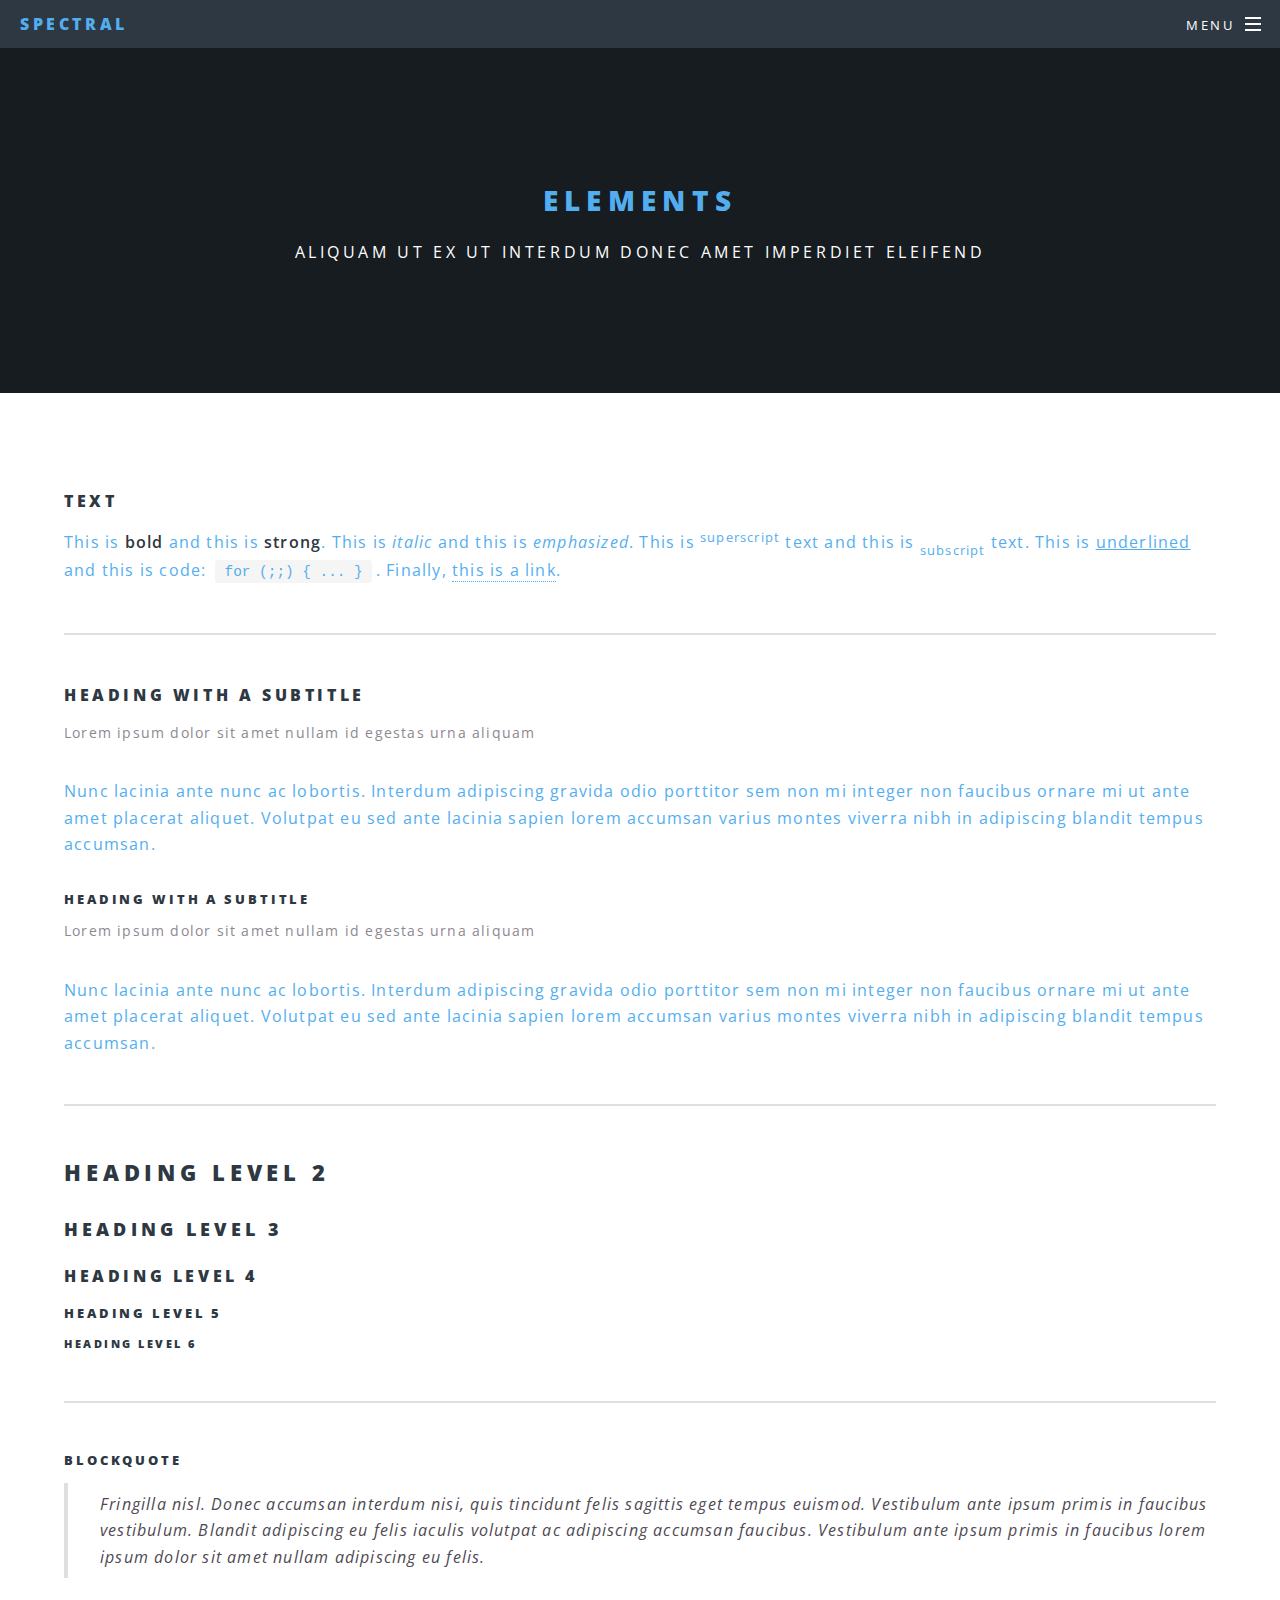
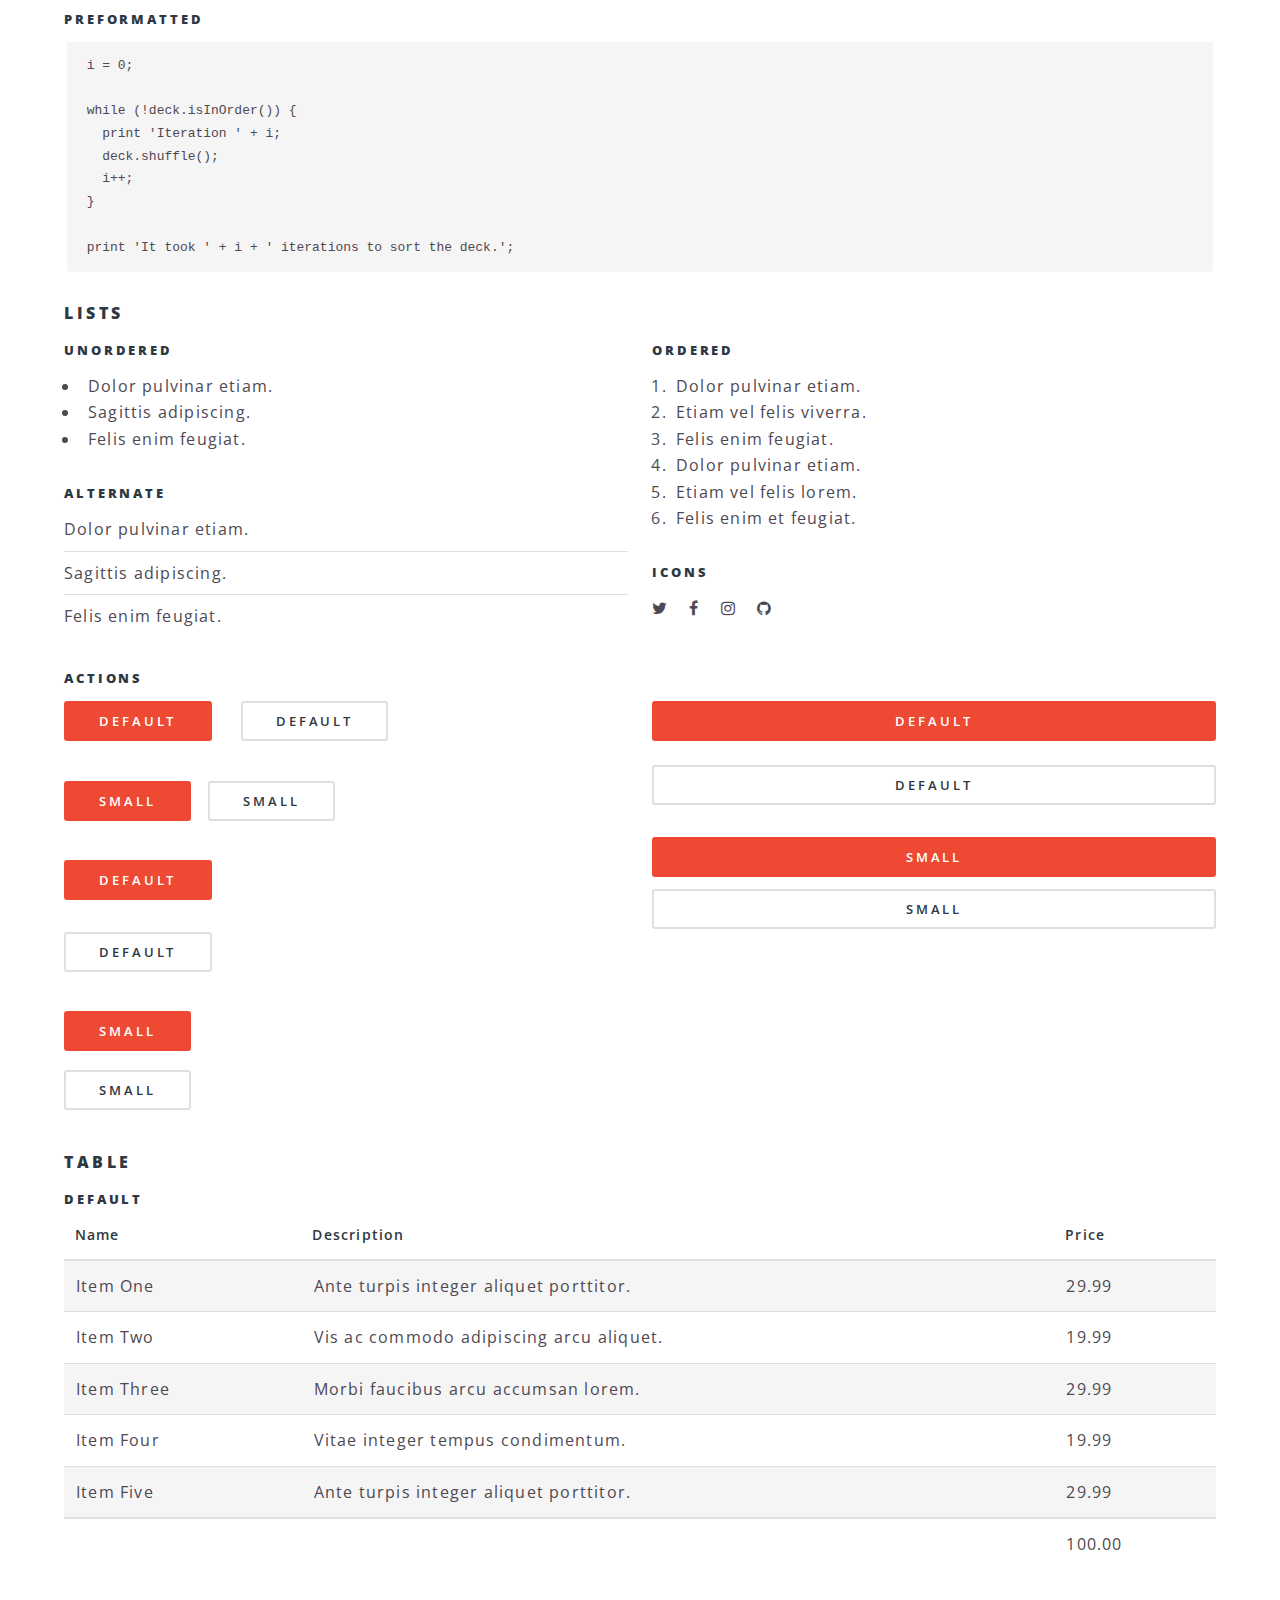
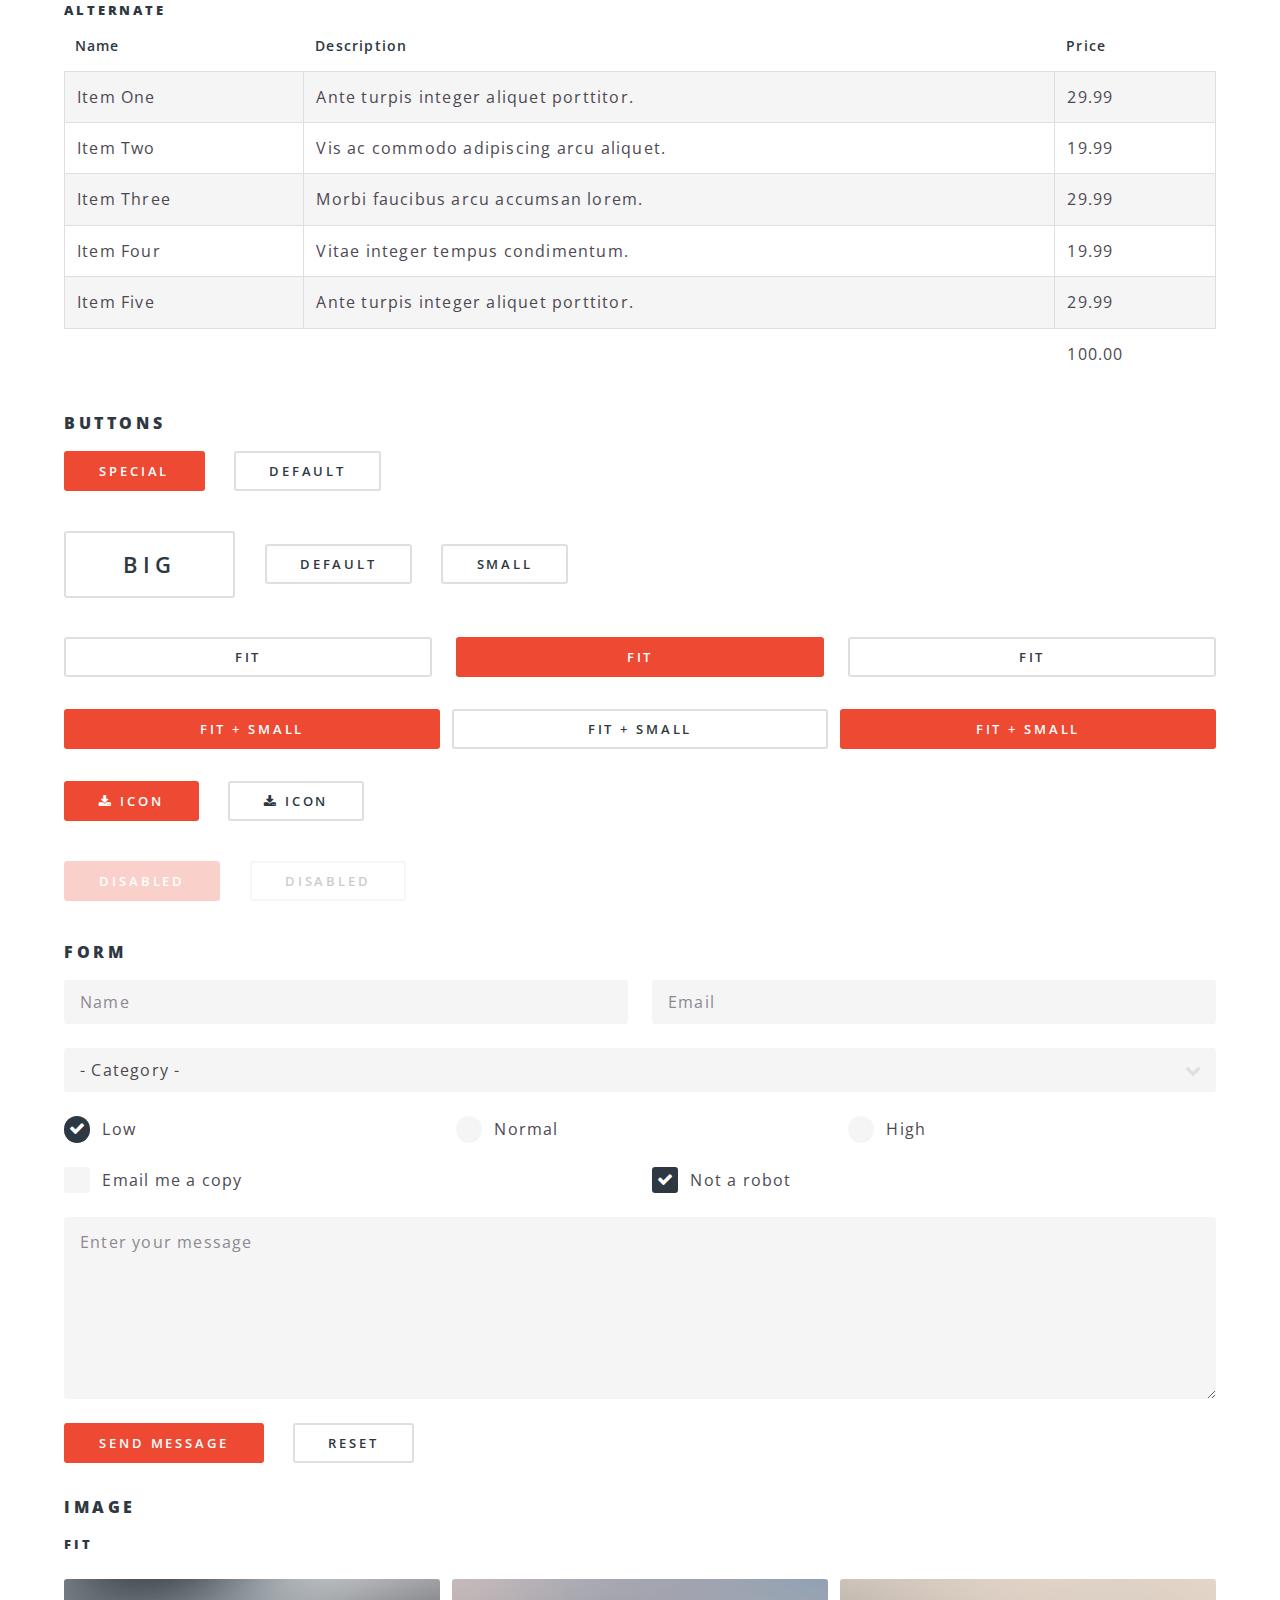
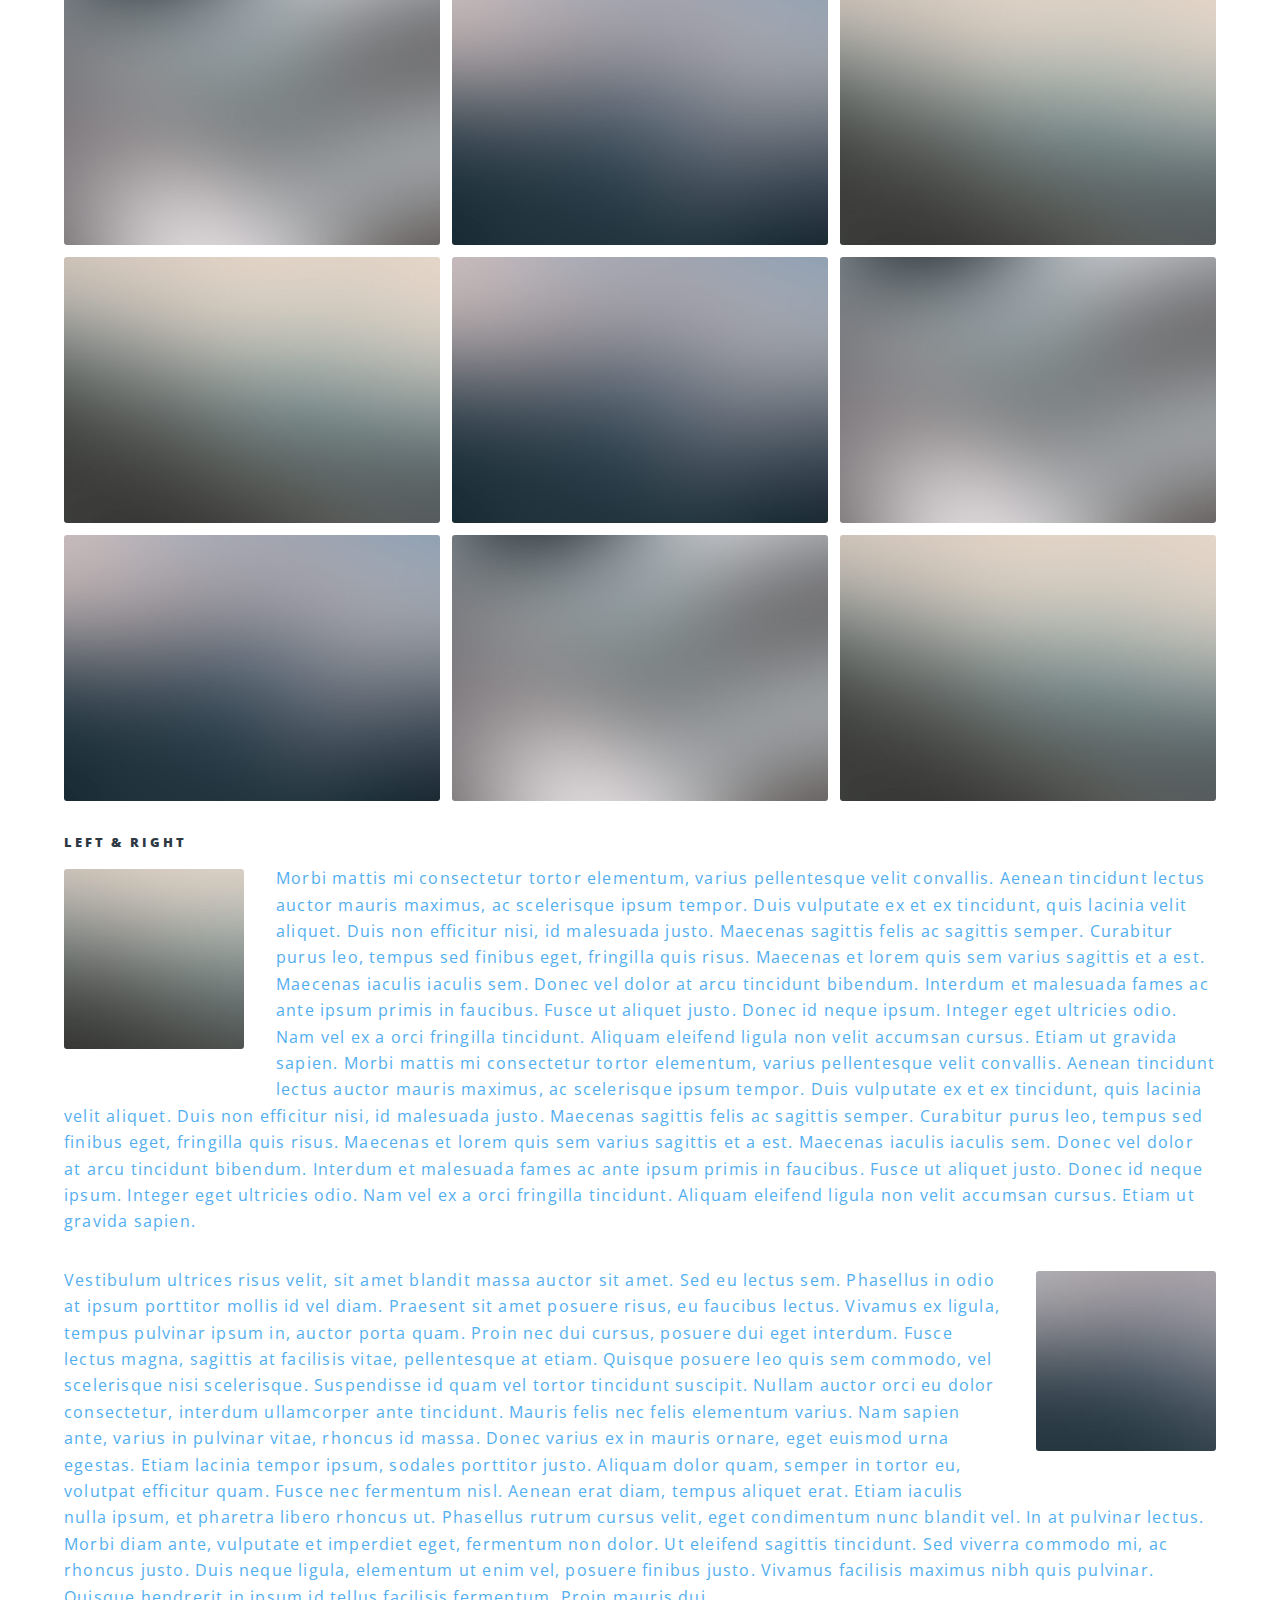
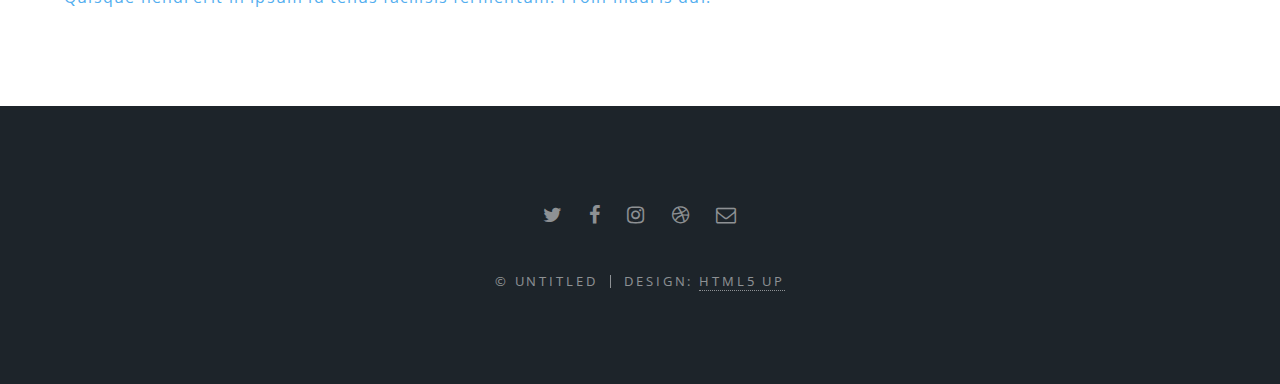
==== commit beeeec11: "Added more information to the website." ====
--- a/elements.html
+++ b/elements.html
@@ -340,7 +340,7 @@
 									<h5>Fit</h5>
 									<div class="box alt">
 										<div class="row uniform 50%">
-											<div class="12u"><span class="image fit"><img src="images/banner.jpg" alt="" /></span></div>
+											<div class="12u"><span class="image fit"><img src="images/banner_photo.jpg" alt="" /></span></div>
 											<div class="4u"><span class="image fit"><img src="images/pic01.jpg" alt="" /></span></div>
 											<div class="4u"><span class="image fit"><img src="images/pic02.jpg" alt="" /></span></div>
 											<div class="4u"><span class="image fit"><img src="images/pic03.jpg" alt="" /></span></div>
--- a/assets/css/main.css
+++ b/assets/css/main.css
@@ -0,0 +1,3815 @@
+@import url(font-awesome.min.css);
+@import url("https://fonts.googleapis.com/css?family=Open+Sans:400,400italic,600,600italic,800,800italic");
+
+/*
+	Spectral by HTML5 UP
+	html5up.net | @ajlkn
+	Free for personal and commercial use under the CCA 3.0 license (html5up.net/license)
+*/
+
+/* Reset */
+
+	html, body, div, span, applet, object, iframe, h1, h2, h3, h4, h5, h6, p, blockquote, pre, a, abbr, acronym, address, big, cite, code, del, dfn, em, img, ins, kbd, q, s, samp, small, strike, strong, sub, sup, tt, var, b, u, i, center, dl, dt, dd, ol, ul, li, fieldset, form, label, legend, table, caption, tbody, tfoot, thead, tr, th, td, article, aside, canvas, details, embed, figure, figcaption, footer, header, hgroup, menu, nav, output, ruby, section, summary, time, mark, audio, video {
+		margin: 0;
+		padding: 0;
+		border: 0;
+		font-size: 100%;
+		font: inherit;
+		vertical-align: baseline;
+	}
+
+	article, aside, details, figcaption, figure, footer, header, hgroup, menu, nav, section {
+		display: block;
+	}
+
+	body {
+		line-height: 1;
+	}
+
+	ol, ul {
+		list-style: none;
+	}
+
+	blockquote, q {
+		quotes: none;
+	}
+
+	blockquote:before, blockquote:after, q:before, q:after {
+		content: '';
+		content: none;
+	}
+
+	table {
+		border-collapse: collapse;
+		border-spacing: 0;
+	}
+
+	body {
+		-webkit-text-size-adjust: none;
+	}
+
+/* Box Model */
+
+	*, *:before, *:after {
+		-moz-box-sizing: border-box;
+		-webkit-box-sizing: border-box;
+		box-sizing: border-box;
+	}
+
+/* Grid */
+
+	.row {
+		border-bottom: solid 1px transparent;
+		-moz-box-sizing: border-box;
+		-webkit-box-sizing: border-box;
+		box-sizing: border-box;
+	}
+
+	.row > * {
+		float: left;
+		-moz-box-sizing: border-box;
+		-webkit-box-sizing: border-box;
+		box-sizing: border-box;
+	}
+
+	.row:after, .row:before {
+		content: '';
+		display: block;
+		clear: both;
+		height: 0;
+	}
+
+	.row.uniform > * > :first-child {
+		margin-top: 0;
+	}
+
+	.row.uniform > * > :last-child {
+		margin-bottom: 0;
+	}
+
+	.row.\30 \25 > * {
+		padding: 0 0 0 0em;
+	}
+
+	.row.\30 \25 {
+		margin: 0 0 -1px 0em;
+	}
+
+	.row.uniform.\30 \25 > * {
+		padding: 0em 0 0 0em;
+	}
+
+	.row.uniform.\30 \25 {
+		margin: 0em 0 -1px 0em;
+	}
+
+	.row > * {
+		padding: 0 0 0 1.5em;
+	}
+
+	.row {
+		margin: 0 0 -1px -1.5em;
+	}
+
+	.row.uniform > * {
+		padding: 1.5em 0 0 1.5em;
+	}
+
+	.row.uniform {
+		margin: -1.5em 0 -1px -1.5em;
+	}
+
+	.row.\32 00\25 > * {
+		padding: 0 0 0 3em;
+	}
+
+	.row.\32 00\25 {
+		margin: 0 0 -1px -3em;
+	}
+
+	.row.uniform.\32 00\25 > * {
+		padding: 3em 0 0 3em;
+	}
+
+	.row.uniform.\32 00\25 {
+		margin: -3em 0 -1px -3em;
+	}
+
+	.row.\31 50\25 > * {
+		padding: 0 0 0 2.25em;
+	}
+
+	.row.\31 50\25 {
+		margin: 0 0 -1px -2.25em;
+	}
+
+	.row.uniform.\31 50\25 > * {
+		padding: 2.25em 0 0 2.25em;
+	}
+
+	.row.uniform.\31 50\25 {
+		margin: -2.25em 0 -1px -2.25em;
+	}
+
+	.row.\35 0\25 > * {
+		padding: 0 0 0 0.75em;
+	}
+
+	.row.\35 0\25 {
+		margin: 0 0 -1px -0.75em;
+	}
+
+	.row.uniform.\35 0\25 > * {
+		padding: 0.75em 0 0 0.75em;
+	}
+
+	.row.uniform.\35 0\25 {
+		margin: -0.75em 0 -1px -0.75em;
+	}
+
+	.row.\32 5\25 > * {
+		padding: 0 0 0 0.375em;
+	}
+
+	.row.\32 5\25 {
+		margin: 0 0 -1px -0.375em;
+	}
+
+	.row.uniform.\32 5\25 > * {
+		padding: 0.375em 0 0 0.375em;
+	}
+
+	.row.uniform.\32 5\25 {
+		margin: -0.375em 0 -1px -0.375em;
+	}
+
+	.\31 2u, .\31 2u\24 {
+		width: 100%;
+		clear: none;
+		margin-left: 0;
+	}
+
+	.\31 1u, .\31 1u\24 {
+		width: 91.6666666667%;
+		clear: none;
+		margin-left: 0;
+	}
+
+	.\31 0u, .\31 0u\24 {
+		width: 83.3333333333%;
+		clear: none;
+		margin-left: 0;
+	}
+
+	.\39 u, .\39 u\24 {
+		width: 75%;
+		clear: none;
+		margin-left: 0;
+	}
+
+	.\38 u, .\38 u\24 {
+		width: 66.6666666667%;
+		clear: none;
+		margin-left: 0;
+	}
+
+	.\37 u, .\37 u\24 {
+		width: 58.3333333333%;
+		clear: none;
+		margin-left: 0;
+	}
+
+	.\36 u, .\36 u\24 {
+		width: 50%;
+		clear: none;
+		margin-left: 0;
+	}
+
+	.\35 u, .\35 u\24 {
+		width: 41.6666666667%;
+		clear: none;
+		margin-left: 0;
+	}
+
+	.\34 u, .\34 u\24 {
+		width: 33.3333333333%;
+		clear: none;
+		margin-left: 0;
+	}
+
+	.\33 u, .\33 u\24 {
+		width: 25%;
+		clear: none;
+		margin-left: 0;
+	}
+
+	.\32 u, .\32 u\24 {
+		width: 16.6666666667%;
+		clear: none;
+		margin-left: 0;
+	}
+
+	.\31 u, .\31 u\24 {
+		width: 8.3333333333%;
+		clear: none;
+		margin-left: 0;
+	}
+
+	.\31 2u\24 + *,
+	.\31 1u\24 + *,
+	.\31 0u\24 + *,
+	.\39 u\24 + *,
+	.\38 u\24 + *,
+	.\37 u\24 + *,
+	.\36 u\24 + *,
+	.\35 u\24 + *,
+	.\34 u\24 + *,
+	.\33 u\24 + *,
+	.\32 u\24 + *,
+	.\31 u\24 + * {
+		clear: left;
+	}
+
+	.\-11u {
+		margin-left: 91.66667%;
+	}
+
+	.\-10u {
+		margin-left: 83.33333%;
+	}
+
+	.\-9u {
+		margin-left: 75%;
+	}
+
+	.\-8u {
+		margin-left: 66.66667%;
+	}
+
+	.\-7u {
+		margin-left: 58.33333%;
+	}
+
+	.\-6u {
+		margin-left: 50%;
+	}
+
+	.\-5u {
+		margin-left: 41.66667%;
+	}
+
+	.\-4u {
+		margin-left: 33.33333%;
+	}
+
+	.\-3u {
+		margin-left: 25%;
+	}
+
+	.\-2u {
+		margin-left: 16.66667%;
+	}
+
+	.\-1u {
+		margin-left: 8.33333%;
+	}
+
+	@media screen and (max-width: 1680px) {
+
+		.row > * {
+			padding: 0 0 0 1.5em;
+		}
+
+		.row {
+			margin: 0 0 -1px -1.5em;
+		}
+
+		.row.uniform > * {
+			padding: 1.5em 0 0 1.5em;
+		}
+
+		.row.uniform {
+			margin: -1.5em 0 -1px -1.5em;
+		}
+
+		.row.\32 00\25 > * {
+			padding: 0 0 0 3em;
+		}
+
+		.row.\32 00\25 {
+			margin: 0 0 -1px -3em;
+		}
+
+		.row.uniform.\32 00\25 > * {
+			padding: 3em 0 0 3em;
+		}
+
+		.row.uniform.\32 00\25 {
+			margin: -3em 0 -1px -3em;
+		}
+
+		.row.\31 50\25 > * {
+			padding: 0 0 0 2.25em;
+		}
+
+		.row.\31 50\25 {
+			margin: 0 0 -1px -2.25em;
+		}
+
+		.row.uniform.\31 50\25 > * {
+			padding: 2.25em 0 0 2.25em;
+		}
+
+		.row.uniform.\31 50\25 {
+			margin: -2.25em 0 -1px -2.25em;
+		}
+
+		.row.\35 0\25 > * {
+			padding: 0 0 0 0.75em;
+		}
+
+		.row.\35 0\25 {
+			margin: 0 0 -1px -0.75em;
+		}
+
+		.row.uniform.\35 0\25 > * {
+			padding: 0.75em 0 0 0.75em;
+		}
+
+		.row.uniform.\35 0\25 {
+			margin: -0.75em 0 -1px -0.75em;
+		}
+
+		.row.\32 5\25 > * {
+			padding: 0 0 0 0.375em;
+		}
+
+		.row.\32 5\25 {
+			margin: 0 0 -1px -0.375em;
+		}
+
+		.row.uniform.\32 5\25 > * {
+			padding: 0.375em 0 0 0.375em;
+		}
+
+		.row.uniform.\32 5\25 {
+			margin: -0.375em 0 -1px -0.375em;
+		}
+
+		.\31 2u\28xlarge\29, .\31 2u\24\28xlarge\29 {
+			width: 100%;
+			clear: none;
+			margin-left: 0;
+		}
+
+		.\31 1u\28xlarge\29, .\31 1u\24\28xlarge\29 {
+			width: 91.6666666667%;
+			clear: none;
+			margin-left: 0;
+		}
+
+		.\31 0u\28xlarge\29, .\31 0u\24\28xlarge\29 {
+			width: 83.3333333333%;
+			clear: none;
+			margin-left: 0;
+		}
+
+		.\39 u\28xlarge\29, .\39 u\24\28xlarge\29 {
+			width: 75%;
+			clear: none;
+			margin-left: 0;
+		}
+
+		.\38 u\28xlarge\29, .\38 u\24\28xlarge\29 {
+			width: 66.6666666667%;
+			clear: none;
+			margin-left: 0;
+		}
+
+		.\37 u\28xlarge\29, .\37 u\24\28xlarge\29 {
+			width: 58.3333333333%;
+			clear: none;
+			margin-left: 0;
+		}
+
+		.\36 u\28xlarge\29, .\36 u\24\28xlarge\29 {
+			width: 50%;
+			clear: none;
+			margin-left: 0;
+		}
+
+		.\35 u\28xlarge\29, .\35 u\24\28xlarge\29 {
+			width: 41.6666666667%;
+			clear: none;
+			margin-left: 0;
+		}
+
+		.\34 u\28xlarge\29, .\34 u\24\28xlarge\29 {
+			width: 33.3333333333%;
+			clear: none;
+			margin-left: 0;
+		}
+
+		.\33 u\28xlarge\29, .\33 u\24\28xlarge\29 {
+			width: 25%;
+			clear: none;
+			margin-left: 0;
+		}
+
+		.\32 u\28xlarge\29, .\32 u\24\28xlarge\29 {
+			width: 16.6666666667%;
+			clear: none;
+			margin-left: 0;
+		}
+
+		.\31 u\28xlarge\29, .\31 u\24\28xlarge\29 {
+			width: 8.3333333333%;
+			clear: none;
+			margin-left: 0;
+		}
+
+		.\31 2u\24\28xlarge\29 + *,
+		.\31 1u\24\28xlarge\29 + *,
+		.\31 0u\24\28xlarge\29 + *,
+		.\39 u\24\28xlarge\29 + *,
+		.\38 u\24\28xlarge\29 + *,
+		.\37 u\24\28xlarge\29 + *,
+		.\36 u\24\28xlarge\29 + *,
+		.\35 u\24\28xlarge\29 + *,
+		.\34 u\24\28xlarge\29 + *,
+		.\33 u\24\28xlarge\29 + *,
+		.\32 u\24\28xlarge\29 + *,
+		.\31 u\24\28xlarge\29 + * {
+			clear: left;
+		}
+
+		.\-11u\28xlarge\29 {
+			margin-left: 91.66667%;
+		}
+
+		.\-10u\28xlarge\29 {
+			margin-left: 83.33333%;
+		}
+
+		.\-9u\28xlarge\29 {
+			margin-left: 75%;
+		}
+
+		.\-8u\28xlarge\29 {
+			margin-left: 66.66667%;
+		}
+
+		.\-7u\28xlarge\29 {
+			margin-left: 58.33333%;
+		}
+
+		.\-6u\28xlarge\29 {
+			margin-left: 50%;
+		}
+
+		.\-5u\28xlarge\29 {
+			margin-left: 41.66667%;
+		}
+
+		.\-4u\28xlarge\29 {
+			margin-left: 33.33333%;
+		}
+
+		.\-3u\28xlarge\29 {
+			margin-left: 25%;
+		}
+
+		.\-2u\28xlarge\29 {
+			margin-left: 16.66667%;
+		}
+
+		.\-1u\28xlarge\29 {
+			margin-left: 8.33333%;
+		}
+
+	}
+
+	@media screen and (max-width: 1280px) {
+
+		.row > * {
+			padding: 0 0 0 1.5em;
+		}
+
+		.row {
+			margin: 0 0 -1px -1.5em;
+		}
+
+		.row.uniform > * {
+			padding: 1.5em 0 0 1.5em;
+		}
+
+		.row.uniform {
+			margin: -1.5em 0 -1px -1.5em;
+		}
+
+		.row.\32 00\25 > * {
+			padding: 0 0 0 3em;
+		}
+
+		.row.\32 00\25 {
+			margin: 0 0 -1px -3em;
+		}
+
+		.row.uniform.\32 00\25 > * {
+			padding: 3em 0 0 3em;
+		}
+
+		.row.uniform.\32 00\25 {
+			margin: -3em 0 -1px -3em;
+		}
+
+		.row.\31 50\25 > * {
+			padding: 0 0 0 2.25em;
+		}
+
+		.row.\31 50\25 {
+			margin: 0 0 -1px -2.25em;
+		}
+
+		.row.uniform.\31 50\25 > * {
+			padding: 2.25em 0 0 2.25em;
+		}
+
+		.row.uniform.\31 50\25 {
+			margin: -2.25em 0 -1px -2.25em;
+		}
+
+		.row.\35 0\25 > * {
+			padding: 0 0 0 0.75em;
+		}
+
+		.row.\35 0\25 {
+			margin: 0 0 -1px -0.75em;
+		}
+
+		.row.uniform.\35 0\25 > * {
+			padding: 0.75em 0 0 0.75em;
+		}
+
+		.row.uniform.\35 0\25 {
+			margin: -0.75em 0 -1px -0.75em;
+		}
+
+		.row.\32 5\25 > * {
+			padding: 0 0 0 0.375em;
+		}
+
+		.row.\32 5\25 {
+			margin: 0 0 -1px -0.375em;
+		}
+
+		.row.uniform.\32 5\25 > * {
+			padding: 0.375em 0 0 0.375em;
+		}
+
+		.row.uniform.\32 5\25 {
+			margin: -0.375em 0 -1px -0.375em;
+		}
+
+		.\31 2u\28large\29, .\31 2u\24\28large\29 {
+			width: 100%;
+			clear: none;
+			margin-left: 0;
+		}
+
+		.\31 1u\28large\29, .\31 1u\24\28large\29 {
+			width: 91.6666666667%;
+			clear: none;
+			margin-left: 0;
+		}
+
+		.\31 0u\28large\29, .\31 0u\24\28large\29 {
+			width: 83.3333333333%;
+			clear: none;
+			margin-left: 0;
+		}
+
+		.\39 u\28large\29, .\39 u\24\28large\29 {
+			width: 75%;
+			clear: none;
+			margin-left: 0;
+		}
+
+		.\38 u\28large\29, .\38 u\24\28large\29 {
+			width: 66.6666666667%;
+			clear: none;
+			margin-left: 0;
+		}
+
+		.\37 u\28large\29, .\37 u\24\28large\29 {
+			width: 58.3333333333%;
+			clear: none;
+			margin-left: 0;
+		}
+
+		.\36 u\28large\29, .\36 u\24\28large\29 {
+			width: 50%;
+			clear: none;
+			margin-left: 0;
+		}
+
+		.\35 u\28large\29, .\35 u\24\28large\29 {
+			width: 41.6666666667%;
+			clear: none;
+			margin-left: 0;
+		}
+
+		.\34 u\28large\29, .\34 u\24\28large\29 {
+			width: 33.3333333333%;
+			clear: none;
+			margin-left: 0;
+		}
+
+		.\33 u\28large\29, .\33 u\24\28large\29 {
+			width: 25%;
+			clear: none;
+			margin-left: 0;
+		}
+
+		.\32 u\28large\29, .\32 u\24\28large\29 {
+			width: 16.6666666667%;
+			clear: none;
+			margin-left: 0;
+		}
+
+		.\31 u\28large\29, .\31 u\24\28large\29 {
+			width: 8.3333333333%;
+			clear: none;
+			margin-left: 0;
+		}
+
+		.\31 2u\24\28large\29 + *,
+		.\31 1u\24\28large\29 + *,
+		.\31 0u\24\28large\29 + *,
+		.\39 u\24\28large\29 + *,
+		.\38 u\24\28large\29 + *,
+		.\37 u\24\28large\29 + *,
+		.\36 u\24\28large\29 + *,
+		.\35 u\24\28large\29 + *,
+		.\34 u\24\28large\29 + *,
+		.\33 u\24\28large\29 + *,
+		.\32 u\24\28large\29 + *,
+		.\31 u\24\28large\29 + * {
+			clear: left;
+		}
+
+		.\-11u\28large\29 {
+			margin-left: 91.66667%;
+		}
+
+		.\-10u\28large\29 {
+			margin-left: 83.33333%;
+		}
+
+		.\-9u\28large\29 {
+			margin-left: 75%;
+		}
+
+		.\-8u\28large\29 {
+			margin-left: 66.66667%;
+		}
+
+		.\-7u\28large\29 {
+			margin-left: 58.33333%;
+		}
+
+		.\-6u\28large\29 {
+			margin-left: 50%;
+		}
+
+		.\-5u\28large\29 {
+			margin-left: 41.66667%;
+		}
+
+		.\-4u\28large\29 {
+			margin-left: 33.33333%;
+		}
+
+		.\-3u\28large\29 {
+			margin-left: 25%;
+		}
+
+		.\-2u\28large\29 {
+			margin-left: 16.66667%;
+		}
+
+		.\-1u\28large\29 {
+			margin-left: 8.33333%;
+		}
+
+	}
+
+	@media screen and (max-width: 980px) {
+
+		.row > * {
+			padding: 0 0 0 1.5em;
+		}
+
+		.row {
+			margin: 0 0 -1px -1.5em;
+		}
+
+		.row.uniform > * {
+			padding: 1.5em 0 0 1.5em;
+		}
+
+		.row.uniform {
+			margin: -1.5em 0 -1px -1.5em;
+		}
+
+		.row.\32 00\25 > * {
+			padding: 0 0 0 3em;
+		}
+
+		.row.\32 00\25 {
+			margin: 0 0 -1px -3em;
+		}
+
+		.row.uniform.\32 00\25 > * {
+			padding: 3em 0 0 3em;
+		}
+
+		.row.uniform.\32 00\25 {
+			margin: -3em 0 -1px -3em;
+		}
+
+		.row.\31 50\25 > * {
+			padding: 0 0 0 2.25em;
+		}
+
+		.row.\31 50\25 {
+			margin: 0 0 -1px -2.25em;
+		}
+
+		.row.uniform.\31 50\25 > * {
+			padding: 2.25em 0 0 2.25em;
+		}
+
+		.row.uniform.\31 50\25 {
+			margin: -2.25em 0 -1px -2.25em;
+		}
+
+		.row.\35 0\25 > * {
+			padding: 0 0 0 0.75em;
+		}
+
+		.row.\35 0\25 {
+			margin: 0 0 -1px -0.75em;
+		}
+
+		.row.uniform.\35 0\25 > * {
+			padding: 0.75em 0 0 0.75em;
+		}
+
+		.row.uniform.\35 0\25 {
+			margin: -0.75em 0 -1px -0.75em;
+		}
+
+		.row.\32 5\25 > * {
+			padding: 0 0 0 0.375em;
+		}
+
+		.row.\32 5\25 {
+			margin: 0 0 -1px -0.375em;
+		}
+
+		.row.uniform.\32 5\25 > * {
+			padding: 0.375em 0 0 0.375em;
+		}
+
+		.row.uniform.\32 5\25 {
+			margin: -0.375em 0 -1px -0.375em;
+		}
+
+		.\31 2u\28medium\29, .\31 2u\24\28medium\29 {
+			width: 100%;
+			clear: none;
+			margin-left: 0;
+		}
+
+		.\31 1u\28medium\29, .\31 1u\24\28medium\29 {
+			width: 91.6666666667%;
+			clear: none;
+			margin-left: 0;
+		}
+
+		.\31 0u\28medium\29, .\31 0u\24\28medium\29 {
+			width: 83.3333333333%;
+			clear: none;
+			margin-left: 0;
+		}
+
+		.\39 u\28medium\29, .\39 u\24\28medium\29 {
+			width: 75%;
+			clear: none;
+			margin-left: 0;
+		}
+
+		.\38 u\28medium\29, .\38 u\24\28medium\29 {
+			width: 66.6666666667%;
+			clear: none;
+			margin-left: 0;
+		}
+
+		.\37 u\28medium\29, .\37 u\24\28medium\29 {
+			width: 58.3333333333%;
+			clear: none;
+			margin-left: 0;
+		}
+
+		.\36 u\28medium\29, .\36 u\24\28medium\29 {
+			width: 50%;
+			clear: none;
+			margin-left: 0;
+		}
+
+		.\35 u\28medium\29, .\35 u\24\28medium\29 {
+			width: 41.6666666667%;
+			clear: none;
+			margin-left: 0;
+		}
+
+		.\34 u\28medium\29, .\34 u\24\28medium\29 {
+			width: 33.3333333333%;
+			clear: none;
+			margin-left: 0;
+		}
+
+		.\33 u\28medium\29, .\33 u\24\28medium\29 {
+			width: 25%;
+			clear: none;
+			margin-left: 0;
+		}
+
+		.\32 u\28medium\29, .\32 u\24\28medium\29 {
+			width: 16.6666666667%;
+			clear: none;
+			margin-left: 0;
+		}
+
+		.\31 u\28medium\29, .\31 u\24\28medium\29 {
+			width: 8.3333333333%;
+			clear: none;
+			margin-left: 0;
+		}
+
+		.\31 2u\24\28medium\29 + *,
+		.\31 1u\24\28medium\29 + *,
+		.\31 0u\24\28medium\29 + *,
+		.\39 u\24\28medium\29 + *,
+		.\38 u\24\28medium\29 + *,
+		.\37 u\24\28medium\29 + *,
+		.\36 u\24\28medium\29 + *,
+		.\35 u\24\28medium\29 + *,
+		.\34 u\24\28medium\29 + *,
+		.\33 u\24\28medium\29 + *,
+		.\32 u\24\28medium\29 + *,
+		.\31 u\24\28medium\29 + * {
+			clear: left;
+		}
+
+		.\-11u\28medium\29 {
+			margin-left: 91.66667%;
+		}
+
+		.\-10u\28medium\29 {
+			margin-left: 83.33333%;
+		}
+
+		.\-9u\28medium\29 {
+			margin-left: 75%;
+		}
+
+		.\-8u\28medium\29 {
+			margin-left: 66.66667%;
+		}
+
+		.\-7u\28medium\29 {
+			margin-left: 58.33333%;
+		}
+
+		.\-6u\28medium\29 {
+			margin-left: 50%;
+		}
+
+		.\-5u\28medium\29 {
+			margin-left: 41.66667%;
+		}
+
+		.\-4u\28medium\29 {
+			margin-left: 33.33333%;
+		}
+
+		.\-3u\28medium\29 {
+			margin-left: 25%;
+		}
+
+		.\-2u\28medium\29 {
+			margin-left: 16.66667%;
+		}
+
+		.\-1u\28medium\29 {
+			margin-left: 8.33333%;
+		}
+
+	}
+
+	@media screen and (max-width: 736px) {
+
+		.row > * {
+			padding: 0 0 0 1.5em;
+		}
+
+		.row {
+			margin: 0 0 -1px -1.5em;
+		}
+
+		.row.uniform > * {
+			padding: 1.5em 0 0 1.5em;
+		}
+
+		.row.uniform {
+			margin: -1.5em 0 -1px -1.5em;
+		}
+
+		.row.\32 00\25 > * {
+			padding: 0 0 0 3em;
+		}
+
+		.row.\32 00\25 {
+			margin: 0 0 -1px -3em;
+		}
+
+		.row.uniform.\32 00\25 > * {
+			padding: 3em 0 0 3em;
+		}
+
+		.row.uniform.\32 00\25 {
+			margin: -3em 0 -1px -3em;
+		}
+
+		.row.\31 50\25 > * {
+			padding: 0 0 0 2.25em;
+		}
+
+		.row.\31 50\25 {
+			margin: 0 0 -1px -2.25em;
+		}
+
+		.row.uniform.\31 50\25 > * {
+			padding: 2.25em 0 0 2.25em;
+		}
+
+		.row.uniform.\31 50\25 {
+			margin: -2.25em 0 -1px -2.25em;
+		}
+
+		.row.\35 0\25 > * {
+			padding: 0 0 0 0.75em;
+		}
+
+		.row.\35 0\25 {
+			margin: 0 0 -1px -0.75em;
+		}
+
+		.row.uniform.\35 0\25 > * {
+			padding: 0.75em 0 0 0.75em;
+		}
+
+		.row.uniform.\35 0\25 {
+			margin: -0.75em 0 -1px -0.75em;
+		}
+
+		.row.\32 5\25 > * {
+			padding: 0 0 0 0.375em;
+		}
+
+		.row.\32 5\25 {
+			margin: 0 0 -1px -0.375em;
+		}
+
+		.row.uniform.\32 5\25 > * {
+			padding: 0.375em 0 0 0.375em;
+		}
+
+		.row.uniform.\32 5\25 {
+			margin: -0.375em 0 -1px -0.375em;
+		}
+
+		.\31 2u\28small\29, .\31 2u\24\28small\29 {
+			width: 100%;
+			clear: none;
+			margin-left: 0;
+		}
+
+		.\31 1u\28small\29, .\31 1u\24\28small\29 {
+			width: 91.6666666667%;
+			clear: none;
+			margin-left: 0;
+		}
+
+		.\31 0u\28small\29, .\31 0u\24\28small\29 {
+			width: 83.3333333333%;
+			clear: none;
+			margin-left: 0;
+		}
+
+		.\39 u\28small\29, .\39 u\24\28small\29 {
+			width: 75%;
+			clear: none;
+			margin-left: 0;
+		}
+
+		.\38 u\28small\29, .\38 u\24\28small\29 {
+			width: 66.6666666667%;
+			clear: none;
+			margin-left: 0;
+		}
+
+		.\37 u\28small\29, .\37 u\24\28small\29 {
+			width: 58.3333333333%;
+			clear: none;
+			margin-left: 0;
+		}
+
+		.\36 u\28small\29, .\36 u\24\28small\29 {
+			width: 50%;
+			clear: none;
+			margin-left: 0;
+		}
+
+		.\35 u\28small\29, .\35 u\24\28small\29 {
+			width: 41.6666666667%;
+			clear: none;
+			margin-left: 0;
+		}
+
+		.\34 u\28small\29, .\34 u\24\28small\29 {
+			width: 33.3333333333%;
+			clear: none;
+			margin-left: 0;
+		}
+
+		.\33 u\28small\29, .\33 u\24\28small\29 {
+			width: 25%;
+			clear: none;
+			margin-left: 0;
+		}
+
+		.\32 u\28small\29, .\32 u\24\28small\29 {
+			width: 16.6666666667%;
+			clear: none;
+			margin-left: 0;
+		}
+
+		.\31 u\28small\29, .\31 u\24\28small\29 {
+			width: 8.3333333333%;
+			clear: none;
+			margin-left: 0;
+		}
+
+		.\31 2u\24\28small\29 + *,
+		.\31 1u\24\28small\29 + *,
+		.\31 0u\24\28small\29 + *,
+		.\39 u\24\28small\29 + *,
+		.\38 u\24\28small\29 + *,
+		.\37 u\24\28small\29 + *,
+		.\36 u\24\28small\29 + *,
+		.\35 u\24\28small\29 + *,
+		.\34 u\24\28small\29 + *,
+		.\33 u\24\28small\29 + *,
+		.\32 u\24\28small\29 + *,
+		.\31 u\24\28small\29 + * {
+			clear: left;
+		}
+
+		.\-11u\28small\29 {
+			margin-left: 91.66667%;
+		}
+
+		.\-10u\28small\29 {
+			margin-left: 83.33333%;
+		}
+
+		.\-9u\28small\29 {
+			margin-left: 75%;
+		}
+
+		.\-8u\28small\29 {
+			margin-left: 66.66667%;
+		}
+
+		.\-7u\28small\29 {
+			margin-left: 58.33333%;
+		}
+
+		.\-6u\28small\29 {
+			margin-left: 50%;
+		}
+
+		.\-5u\28small\29 {
+			margin-left: 41.66667%;
+		}
+
+		.\-4u\28small\29 {
+			margin-left: 33.33333%;
+		}
+
+		.\-3u\28small\29 {
+			margin-left: 25%;
+		}
+
+		.\-2u\28small\29 {
+			margin-left: 16.66667%;
+		}
+
+		.\-1u\28small\29 {
+			margin-left: 8.33333%;
+		}
+
+	}
+
+	@media screen and (max-width: 480px) {
+
+		.row > * {
+			padding: 0 0 0 1.5em;
+		}
+
+		.row {
+			margin: 0 0 -1px -1.5em;
+		}
+
+		.row.uniform > * {
+			padding: 1.5em 0 0 1.5em;
+		}
+
+		.row.uniform {
+			margin: -1.5em 0 -1px -1.5em;
+		}
+
+		.row.\32 00\25 > * {
+			padding: 0 0 0 3em;
+		}
+
+		.row.\32 00\25 {
+			margin: 0 0 -1px -3em;
+		}
+
+		.row.uniform.\32 00\25 > * {
+			padding: 3em 0 0 3em;
+		}
+
+		.row.uniform.\32 00\25 {
+			margin: -3em 0 -1px -3em;
+		}
+
+		.row.\31 50\25 > * {
+			padding: 0 0 0 2.25em;
+		}
+
+		.row.\31 50\25 {
+			margin: 0 0 -1px -2.25em;
+		}
+
+		.row.uniform.\31 50\25 > * {
+			padding: 2.25em 0 0 2.25em;
+		}
+
+		.row.uniform.\31 50\25 {
+			margin: -2.25em 0 -1px -2.25em;
+		}
+
+		.row.\35 0\25 > * {
+			padding: 0 0 0 0.75em;
+		}
+
+		.row.\35 0\25 {
+			margin: 0 0 -1px -0.75em;
+		}
+
+		.row.uniform.\35 0\25 > * {
+			padding: 0.75em 0 0 0.75em;
+		}
+
+		.row.uniform.\35 0\25 {
+			margin: -0.75em 0 -1px -0.75em;
+		}
+
+		.row.\32 5\25 > * {
+			padding: 0 0 0 0.375em;
+		}
+
+		.row.\32 5\25 {
+			margin: 0 0 -1px -0.375em;
+		}
+
+		.row.uniform.\32 5\25 > * {
+			padding: 0.375em 0 0 0.375em;
+		}
+
+		.row.uniform.\32 5\25 {
+			margin: -0.375em 0 -1px -0.375em;
+		}
+
+		.\31 2u\28xsmall\29, .\31 2u\24\28xsmall\29 {
+			width: 100%;
+			clear: none;
+			margin-left: 0;
+		}
+
+		.\31 1u\28xsmall\29, .\31 1u\24\28xsmall\29 {
+			width: 91.6666666667%;
+			clear: none;
+			margin-left: 0;
+		}
+
+		.\31 0u\28xsmall\29, .\31 0u\24\28xsmall\29 {
+			width: 83.3333333333%;
+			clear: none;
+			margin-left: 0;
+		}
+
+		.\39 u\28xsmall\29, .\39 u\24\28xsmall\29 {
+			width: 75%;
+			clear: none;
+			margin-left: 0;
+		}
+
+		.\38 u\28xsmall\29, .\38 u\24\28xsmall\29 {
+			width: 66.6666666667%;
+			clear: none;
+			margin-left: 0;
+		}
+
+		.\37 u\28xsmall\29, .\37 u\24\28xsmall\29 {
+			width: 58.3333333333%;
+			clear: none;
+			margin-left: 0;
+		}
+
+		.\36 u\28xsmall\29, .\36 u\24\28xsmall\29 {
+			width: 50%;
+			clear: none;
+			margin-left: 0;
+		}
+
+		.\35 u\28xsmall\29, .\35 u\24\28xsmall\29 {
+			width: 41.6666666667%;
+			clear: none;
+			margin-left: 0;
+		}
+
+		.\34 u\28xsmall\29, .\34 u\24\28xsmall\29 {
+			width: 33.3333333333%;
+			clear: none;
+			margin-left: 0;
+		}
+
+		.\33 u\28xsmall\29, .\33 u\24\28xsmall\29 {
+			width: 25%;
+			clear: none;
+			margin-left: 0;
+		}
+
+		.\32 u\28xsmall\29, .\32 u\24\28xsmall\29 {
+			width: 16.6666666667%;
+			clear: none;
+			margin-left: 0;
+		}
+
+		.\31 u\28xsmall\29, .\31 u\24\28xsmall\29 {
+			width: 8.3333333333%;
+			clear: none;
+			margin-left: 0;
+		}
+
+		.\31 2u\24\28xsmall\29 + *,
+		.\31 1u\24\28xsmall\29 + *,
+		.\31 0u\24\28xsmall\29 + *,
+		.\39 u\24\28xsmall\29 + *,
+		.\38 u\24\28xsmall\29 + *,
+		.\37 u\24\28xsmall\29 + *,
+		.\36 u\24\28xsmall\29 + *,
+		.\35 u\24\28xsmall\29 + *,
+		.\34 u\24\28xsmall\29 + *,
+		.\33 u\24\28xsmall\29 + *,
+		.\32 u\24\28xsmall\29 + *,
+		.\31 u\24\28xsmall\29 + * {
+			clear: left;
+		}
+
+		.\-11u\28xsmall\29 {
+			margin-left: 91.66667%;
+		}
+
+		.\-10u\28xsmall\29 {
+			margin-left: 83.33333%;
+		}
+
+		.\-9u\28xsmall\29 {
+			margin-left: 75%;
+		}
+
+		.\-8u\28xsmall\29 {
+			margin-left: 66.66667%;
+		}
+
+		.\-7u\28xsmall\29 {
+			margin-left: 58.33333%;
+		}
+
+		.\-6u\28xsmall\29 {
+			margin-left: 50%;
+		}
+
+		.\-5u\28xsmall\29 {
+			margin-left: 41.66667%;
+		}
+
+		.\-4u\28xsmall\29 {
+			margin-left: 33.33333%;
+		}
+
+		.\-3u\28xsmall\29 {
+			margin-left: 25%;
+		}
+
+		.\-2u\28xsmall\29 {
+			margin-left: 16.66667%;
+		}
+
+		.\-1u\28xsmall\29 {
+			margin-left: 8.33333%;
+		}
+
+	}
+
+/* Basic */
+
+	@-ms-viewport {
+		width: device-width;
+	}
+
+	body {
+		background: #2e3842;
+	}
+
+		body.is-loading *, body.is-loading *:before, body.is-loading *:after {
+			-moz-animation: none !important;
+			-webkit-animation: none !important;
+			-ms-animation: none !important;
+			animation: none !important;
+			-moz-transition: none !important;
+			-webkit-transition: none !important;
+			-ms-transition: none !important;
+			transition: none !important;
+		}
+
+	body, input, select, textarea {
+		color: #fff;
+		font-family: "Open Sans", Helvetica, sans-serif;
+		font-size: 15pt;
+		font-weight: 400;
+		letter-spacing: 0.075em;
+		line-height: 1.65em;
+	}
+
+		@media screen and (max-width: 1680px) {
+
+			body, input, select, textarea {
+				font-size: 13pt;
+			}
+
+		}
+
+		@media screen and (max-width: 1280px) {
+
+			body, input, select, textarea {
+				font-size: 12pt;
+			}
+
+		}
+
+		@media screen and (max-width: 736px) {
+
+			body, input, select, textarea {
+				font-size: 11pt;
+				letter-spacing: 0.0375em;
+			}
+
+		}
+
+	a {
+		-moz-transition: color 0.2s ease, border-bottom-color 0.2s ease;
+		-webkit-transition: color 0.2s ease, border-bottom-color 0.2s ease;
+		-ms-transition: color 0.2s ease, border-bottom-color 0.2s ease;
+		transition: color 0.2s ease, border-bottom-color 0.2s ease;
+		border-bottom: dotted 1px;
+		color: inherit;
+		text-decoration: none;
+	}
+
+		a:hover {
+			border-bottom-color: transparent;
+		}
+
+	strong, b {
+		color: #fff;
+		font-weight: 600;
+	}
+
+	em, i {
+		font-style: italic;
+	}
+
+	p {
+		margin: 0 0 2em 0;
+		color: #53aeef
+	}
+
+	h1, h2, h3, h4, h5, h6 {
+		color: #53aeef;
+		font-weight: 800;
+		letter-spacing: 0.225em;
+		line-height: 1em;
+		margin: 0 0 1em 0;
+		text-transform: uppercase;
+	}
+
+		h1 a, h2 a, h3 a, h4 a, h5 a, h6 a {
+			color: inherit;
+			text-decoration: none;
+		}
+
+	h2 {
+		font-size: 1.35em;
+		line-height: 1.75em;
+	}
+
+		@media screen and (max-width: 736px) {
+
+			h2 {
+				font-size: 1.1em;
+				line-height: 1.65em;
+			}
+
+		}
+
+	h3 {
+		font-size: 1.15em;
+		line-height: 1.75em;
+	}
+
+		@media screen and (max-width: 736px) {
+
+			h3 {
+				font-size: 1em;
+				line-height: 1.65em;
+			}
+
+		}
+
+	h4 {
+		font-size: 1em;
+		line-height: 1.5em;
+	}
+
+	h5 {
+		font-size: 0.8em;
+		line-height: 1.5em;
+	}
+
+	h6 {
+		font-size: 0.7em;
+		line-height: 1.5em;
+	}
+
+	sub {
+		font-size: 0.8em;
+		position: relative;
+		top: 0.5em;
+	}
+
+	sup {
+		font-size: 0.8em;
+		position: relative;
+		top: -0.5em;
+	}
+
+	hr {
+		border: 0;
+		border-bottom: solid 2px #fff;
+		margin: 3em 0;
+	}
+
+		hr.major {
+			margin: 4.5em 0;
+		}
+
+	blockquote {
+		border-left: solid 4px #fff;
+		font-style: italic;
+		margin: 0 0 2em 0;
+		padding: 0.5em 0 0.5em 2em;
+	}
+
+	code {
+		background: rgba(144, 144, 144, 0.25);
+		border-radius: 3px;
+		font-family: "Courier New", monospace;
+		font-size: 0.9em;
+		letter-spacing: 0;
+		margin: 0 0.25em;
+		padding: 0.25em 0.65em;
+	}
+
+	pre {
+		-webkit-overflow-scrolling: touch;
+		font-family: "Courier New", monospace;
+		font-size: 0.9em;
+		margin: 0 0 2em 0;
+	}
+
+		pre code {
+			display: block;
+			line-height: 1.75em;
+			padding: 1em 1.5em;
+			overflow-x: auto;
+		}
+
+	.align-left {
+		text-align: left;
+	}
+
+	.align-center {
+		text-align: center;
+	}
+
+	.align-right {
+		text-align: right;
+	}
+
+/* Section/Article */
+
+	section.special, article.special {
+		text-align: center;
+	}
+
+	header p {
+		color: rgba(255, 255, 255, 0.5);
+		position: relative;
+		top: -0.25em;
+	}
+
+	header h3 + p {
+		font-size: 1.1em;
+	}
+
+	header h4 + p,
+	header h5 + p,
+	header h6 + p {
+		font-size: 0.9em;
+	}
+
+	header.major {
+		margin: 0 0 3.5em 0;
+	}
+
+		header.major h2, header.major h3, header.major h4, header.major h5, header.major h6 {
+			border-bottom: solid 2px #fff;
+			display: inline-block;
+			padding-bottom: 1em;
+			position: relative;
+		}
+
+			header.major h2:after, header.major h3:after, header.major h4:after, header.major h5:after, header.major h6:after {
+				content: '';
+				display: block;
+				height: 1px;
+			}
+
+		header.major p {
+			color: #fff;
+			top: 0;
+		}
+
+		@media screen and (max-width: 736px) {
+
+			header.major {
+				margin: 0 0 2em 0;
+			}
+
+		}
+
+	@media screen and (max-width: 980px) {
+
+		header br {
+			display: none;
+		}
+
+	}
+
+/* Form */
+
+	form {
+		margin: 0 0 2em 0;
+	}
+
+	label {
+		color: #fff;
+		display: block;
+		font-size: 0.9em;
+		font-weight: 600;
+		margin: 0 0 1em 0;
+	}
+
+	input[type="text"],
+	input[type="password"],
+	input[type="email"],
+	select,
+	textarea {
+		-moz-appearance: none;
+		-webkit-appearance: none;
+		-ms-appearance: none;
+		appearance: none;
+		background: rgba(144, 144, 144, 0.25);
+		border-radius: 3px;
+		border: none;
+		color: inherit;
+		display: block;
+		outline: 0;
+		padding: 0 1em;
+		text-decoration: none;
+		width: 100%;
+	}
+
+		input[type="text"]:invalid,
+		input[type="password"]:invalid,
+		input[type="email"]:invalid,
+		select:invalid,
+		textarea:invalid {
+			box-shadow: none;
+		}
+
+		input[type="text"]:focus,
+		input[type="password"]:focus,
+		input[type="email"]:focus,
+		select:focus,
+		textarea:focus {
+			box-shadow: 0 0 0 2px #21b2a6;
+		}
+
+	.select-wrapper {
+		text-decoration: none;
+		display: block;
+		position: relative;
+	}
+
+		.select-wrapper:before {
+			-moz-osx-font-smoothing: grayscale;
+			-webkit-font-smoothing: antialiased;
+			font-family: FontAwesome;
+			font-style: normal;
+			font-weight: normal;
+			text-transform: none !important;
+		}
+
+		.select-wrapper:before {
+			-moz-pointer-events: none;
+			-webkit-pointer-events: none;
+			-ms-pointer-events: none;
+			pointer-events: none;
+			color: #fff;
+			content: '\f078';
+			display: block;
+			height: 2.75em;
+			line-height: 2.75em;
+			position: absolute;
+			right: 0;
+			text-align: center;
+			top: 0;
+			width: 2.75em;
+		}
+
+		.select-wrapper select::-ms-expand {
+			display: none;
+		}
+
+	input[type="text"],
+	input[type="password"],
+	input[type="email"],
+	select {
+		height: 2.75em;
+	}
+
+	textarea {
+		padding: 0.75em 1em;
+	}
+
+	input[type="checkbox"],
+	input[type="radio"] {
+		-moz-appearance: none;
+		-webkit-appearance: none;
+		-ms-appearance: none;
+		appearance: none;
+		display: block;
+		float: left;
+		margin-right: -2em;
+		opacity: 0;
+		width: 1em;
+		z-index: -1;
+	}
+
+		input[type="checkbox"] + label,
+		input[type="radio"] + label {
+			text-decoration: none;
+			color: #fff;
+			cursor: pointer;
+			display: inline-block;
+			font-size: 1em;
+			font-weight: 400;
+			padding-left: 2.4em;
+			padding-right: 0.75em;
+			position: relative;
+		}
+
+			input[type="checkbox"] + label:before,
+			input[type="radio"] + label:before {
+				-moz-osx-font-smoothing: grayscale;
+				-webkit-font-smoothing: antialiased;
+				font-family: FontAwesome;
+				font-style: normal;
+				font-weight: normal;
+				text-transform: none !important;
+			}
+
+			input[type="checkbox"] + label:before,
+			input[type="radio"] + label:before {
+				background: rgba(144, 144, 144, 0.25);
+				border-radius: 3px;
+				content: '';
+				display: inline-block;
+				height: 1.65em;
+				left: 0;
+				line-height: 1.58125em;
+				position: absolute;
+				text-align: center;
+				top: 0;
+				width: 1.65em;
+			}
+
+		input[type="checkbox"]:checked + label:before,
+		input[type="radio"]:checked + label:before {
+			background: #2e3842;
+			color: #fff;
+			content: '\f00c';
+		}
+
+		input[type="checkbox"]:focus + label:before,
+		input[type="radio"]:focus + label:before {
+			box-shadow: 0 0 0 2px #21b2a6;
+		}
+
+	input[type="checkbox"] + label:before {
+		border-radius: 3px;
+	}
+
+	input[type="radio"] + label:before {
+		border-radius: 100%;
+	}
+
+	::-webkit-input-placeholder {
+		color: rgba(255, 255, 255, 0.5) !important;
+		opacity: 1.0;
+	}
+
+	:-moz-placeholder {
+		color: rgba(255, 255, 255, 0.5) !important;
+		opacity: 1.0;
+	}
+
+	::-moz-placeholder {
+		color: rgba(255, 255, 255, 0.5) !important;
+		opacity: 1.0;
+	}
+
+	:-ms-input-placeholder {
+		color: rgba(255, 255, 255, 0.5) !important;
+		opacity: 1.0;
+	}
+
+	.formerize-placeholder {
+		color: rgba(255, 255, 255, 0.5) !important;
+		opacity: 1.0;
+	}
+
+/* Box */
+
+	.box {
+		border-radius: 3px;
+		border: solid 2px #fff;
+		margin-bottom: 2em;
+		padding: 1.5em;
+	}
+
+		.box > :last-child,
+		.box > :last-child > :last-child,
+		.box > :last-child > :last-child > :last-child {
+			margin-bottom: 0;
+		}
+
+		.box.alt {
+			border: 0;
+			border-radius: 0;
+			padding: 0;
+		}
+
+/* Icon */
+
+	.icon {
+		text-decoration: none;
+		border-bottom: none;
+		position: relative;
+	}
+
+		.icon:before {
+			-moz-osx-font-smoothing: grayscale;
+			-webkit-font-smoothing: antialiased;
+			font-family: FontAwesome;
+			font-style: normal;
+			font-weight: normal;
+			text-transform: none !important;
+		}
+
+		.icon > .label {
+			display: none;
+		}
+
+		.icon.major {
+			-moz-transform: rotate(-45deg);
+			-webkit-transform: rotate(-45deg);
+			-ms-transform: rotate(-45deg);
+			transform: rotate(-45deg);
+			border-radius: 3px;
+			border: solid 2px #fff;
+			display: inline-block;
+			font-size: 1.35em;
+			height: calc(3em + 2px);
+			line-height: 3em;
+			text-align: center;
+			width: calc(3em + 2px);
+		}
+
+			.icon.major:before {
+				-moz-transform: rotate(45deg);
+				-webkit-transform: rotate(45deg);
+				-ms-transform: rotate(45deg);
+				transform: rotate(45deg);
+				display: inline-block;
+				font-size: 1.5em;
+			}
+
+			@media screen and (max-width: 736px) {
+
+				.icon.major {
+					font-size: 1em;
+				}
+
+			}
+
+		.icon.style1 {
+			color: #00ffcc;
+		}
+
+		.icon.style2 {
+			color: #00f0ff;
+		}
+
+		.icon.style3 {
+			color: #76ddff;
+		}
+
+/* Image */
+
+	.image {
+		border-radius: 3px;
+		border: 0;
+		display: inline-block;
+		position: relative;
+	}
+
+		.image img {
+			border-radius: 3px;
+			display: block;
+		}
+
+		.image.left {
+			float: left;
+			margin: 0 2em 2em 0;
+			top: 0.25em;
+		}
+
+		.image.right {
+			float: right;
+			margin: 0 0 2em 2em;
+			top: 0.25em;
+		}
+
+		.image.left, .image.right {
+			max-width: 40%;
+		}
+
+			.image.left img, .image.right img {
+				width: 100%;
+			}
+
+		.image.fit {
+			display: block;
+			margin: 0 0 2em 0;
+			width: 100%;
+		}
+
+			.image.fit img {
+				width: 100%;
+			}
+
+/* List */
+
+	ol {
+		list-style: decimal;
+		margin: 0 0 2em 0;
+		padding-left: 1.25em;
+	}
+
+		ol li {
+			padding-left: 0.25em;
+		}
+
+	ul {
+		list-style: disc;
+		margin: 0 0 2em 0;
+		padding-left: 1em;
+	}
+
+		ul li {
+			padding-left: 0.5em;
+		}
+
+		ul.alt {
+			list-style: none;
+			padding-left: 0;
+		}
+
+			ul.alt li {
+				border-top: solid 1px #fff;
+				padding: 0.5em 0;
+			}
+
+				ul.alt li:first-child {
+					border-top: 0;
+					padding-top: 0;
+				}
+
+		ul.icons {
+			cursor: default;
+			list-style: none;
+			padding-left: 0;
+		}
+
+			ul.icons li {
+				display: inline-block;
+				padding: 0 1em 0 0;
+			}
+
+				ul.icons li:last-child {
+					padding-right: 0 !important;
+				}
+
+			ul.icons.major {
+				padding: 1em 0;
+			}
+
+				ul.icons.major li {
+					padding-right: 3.5em;
+				}
+
+					@media screen and (max-width: 736px) {
+
+						ul.icons.major li {
+							padding: 0 1em !important;
+						}
+
+					}
+
+		ul.actions {
+			cursor: default;
+			list-style: none;
+			padding-left: 0;
+		}
+
+			ul.actions li {
+				display: inline-block;
+				padding: 0 1.5em 0 0;
+				vertical-align: middle;
+			}
+
+				ul.actions li:last-child {
+					padding-right: 0;
+				}
+
+			ul.actions.small li {
+				padding: 0 0.75em 0 0;
+			}
+
+			ul.actions.vertical li {
+				display: block;
+				padding: 1.5em 0 0 0;
+			}
+
+				ul.actions.vertical li:first-child {
+					padding-top: 0;
+				}
+
+				ul.actions.vertical li > * {
+					margin-bottom: 0;
+				}
+
+			ul.actions.vertical.small li {
+				padding: 0.75em 0 0 0;
+			}
+
+				ul.actions.vertical.small li:first-child {
+					padding-top: 0;
+				}
+
+			ul.actions.fit {
+				display: table;
+				margin-left: -1.5em;
+				padding: 0;
+				table-layout: fixed;
+				width: calc(100% + 1.5em);
+			}
+
+				ul.actions.fit li {
+					display: table-cell;
+					padding: 0 0 0 1.5em;
+				}
+
+					ul.actions.fit li > * {
+						margin-bottom: 0;
+					}
+
+				ul.actions.fit.small {
+					margin-left: -0.75em;
+					width: calc(100% + 0.75em);
+				}
+
+					ul.actions.fit.small li {
+						padding: 0 0 0 0.75em;
+					}
+
+			@media screen and (max-width: 736px) {
+
+				ul.actions li {
+					display: block;
+					padding: 1em 0 0 0;
+					text-align: center;
+					width: 100%;
+				}
+
+					ul.actions li:first-child {
+						padding-top: 0;
+					}
+
+					ul.actions li > * {
+						margin: 0 auto !important;
+						max-width: 30em;
+						width: 100%;
+					}
+
+						ul.actions li > *.icon:before {
+							margin-left: -1em;
+						}
+
+				ul.actions.small li {
+					padding: 0.5em 0 0 0;
+				}
+
+					ul.actions.small li:first-child {
+						padding-top: 0;
+					}
+
+			}
+
+	dl {
+		margin: 0 0 2em 0;
+	}
+
+/* Table */
+
+	.table-wrapper {
+		-webkit-overflow-scrolling: touch;
+		overflow-x: auto;
+	}
+
+	table {
+		margin: 0 0 2em 0;
+		width: 100%;
+	}
+
+		table tbody tr {
+			border: solid 1px #fff;
+			border-left: 0;
+			border-right: 0;
+		}
+
+			table tbody tr:nth-child(2n + 1) {
+				background-color: rgba(144, 144, 144, 0.25);
+			}
+
+		table td {
+			padding: 0.75em 0.75em;
+		}
+
+		table th {
+			color: #fff;
+			font-size: 0.9em;
+			font-weight: 600;
+			padding: 0 0.75em 0.75em 0.75em;
+			text-align: left;
+		}
+
+		table thead {
+			border-bottom: solid 2px #fff;
+		}
+
+		table tfoot {
+			border-top: solid 2px #fff;
+		}
+
+		table.alt {
+			border-collapse: separate;
+		}
+
+			table.alt tbody tr td {
+				border: solid 1px #fff;
+				border-left-width: 0;
+				border-top-width: 0;
+			}
+
+				table.alt tbody tr td:first-child {
+					border-left-width: 1px;
+				}
+
+			table.alt tbody tr:first-child td {
+				border-top-width: 1px;
+			}
+
+			table.alt thead {
+				border-bottom: 0;
+			}
+
+			table.alt tfoot {
+				border-top: 0;
+			}
+
+/* Button */
+
+	input[type="submit"],
+	input[type="reset"],
+	input[type="button"],
+	button,
+	.button {
+		-moz-appearance: none;
+		-webkit-appearance: none;
+		-ms-appearance: none;
+		appearance: none;
+		-moz-transition: background-color 0.2s ease-in-out, color 0.2s ease-in-out;
+		-webkit-transition: background-color 0.2s ease-in-out, color 0.2s ease-in-out;
+		-ms-transition: background-color 0.2s ease-in-out, color 0.2s ease-in-out;
+		transition: background-color 0.2s ease-in-out, color 0.2s ease-in-out;
+		background-color: transparent;
+		border-radius: 3px;
+		border: 0;
+		box-shadow: inset 0 0 0 2px #fff;
+		color: #fff;
+		cursor: pointer;
+		display: inline-block;
+		font-size: 0.8em;
+		font-weight: 600;
+		height: 3.125em;
+		letter-spacing: 0.225em;
+		line-height: 3.125em;
+		padding: 0 2.75em;
+		text-align: center;
+		text-decoration: none;
+		text-transform: uppercase;
+		white-space: nowrap;
+		overflow: hidden;
+		text-overflow: ellipsis;
+	}
+
+		input[type="submit"]:hover,
+		input[type="reset"]:hover,
+		input[type="button"]:hover,
+		button:hover,
+		.button:hover {
+			background-color: rgba(144, 144, 144, 0.25);
+		}
+
+		input[type="submit"]:active,
+		input[type="reset"]:active,
+		input[type="button"]:active,
+		button:active,
+		.button:active {
+			background-color: rgba(144, 144, 144, 0.5);
+		}
+
+		input[type="submit"].icon:before,
+		input[type="reset"].icon:before,
+		input[type="button"].icon:before,
+		button.icon:before,
+		.button.icon:before {
+			margin-right: 0.5em;
+		}
+
+		input[type="submit"].fit,
+		input[type="reset"].fit,
+		input[type="button"].fit,
+		button.fit,
+		.button.fit {
+			display: block;
+			margin: 0 0 1em 0;
+			width: 100%;
+		}
+
+		input[type="submit"].small,
+		input[type="reset"].small,
+		input[type="button"].small,
+		button.small,
+		.button.small {
+			font-size: 0.8em;
+		}
+
+		input[type="submit"].big,
+		input[type="reset"].big,
+		input[type="button"].big,
+		button.big,
+		.button.big {
+			font-size: 1.35em;
+		}
+
+		input[type="submit"].special,
+		input[type="reset"].special,
+		input[type="button"].special,
+		button.special,
+		.button.special {
+			background-color: #ed4933;
+			box-shadow: none !important;
+			color: #ffffff !important;
+		}
+
+			input[type="submit"].special:hover,
+			input[type="reset"].special:hover,
+			input[type="button"].special:hover,
+			button.special:hover,
+			.button.special:hover {
+				background-color: #ef5e4a !important;
+			}
+
+			input[type="submit"].special:active,
+			input[type="reset"].special:active,
+			input[type="button"].special:active,
+			button.special:active,
+			.button.special:active {
+				background-color: #eb341c !important;
+			}
+
+		input[type="submit"].disabled, input[type="submit"]:disabled,
+		input[type="reset"].disabled,
+		input[type="reset"]:disabled,
+		input[type="button"].disabled,
+		input[type="button"]:disabled,
+		button.disabled,
+		button:disabled,
+		.button.disabled,
+		.button:disabled {
+			-moz-pointer-events: none;
+			-webkit-pointer-events: none;
+			-ms-pointer-events: none;
+			pointer-events: none;
+			opacity: 0.25;
+		}
+
+		@media screen and (max-width: 736px) {
+
+			input[type="submit"],
+			input[type="reset"],
+			input[type="button"],
+			button,
+			.button {
+				height: 3.75em;
+				line-height: 3.75em;
+			}
+
+		}
+
+/* Features */
+
+	.features {
+		display: -moz-flex;
+		display: -webkit-flex;
+		display: -ms-flex;
+		display: flex;
+		-moz-flex-wrap: wrap;
+		-webkit-flex-wrap: wrap;
+		-ms-flex-wrap: wrap;
+		flex-wrap: wrap;
+		-moz-justify-content: center;
+		-webkit-justify-content: center;
+		-ms-justify-content: center;
+		justify-content: center;
+		list-style: none;
+		padding: 0;
+		width: 100%;
+	}
+
+		.features li {
+			padding: 4em 4em 2em 6em ;
+			display: block;
+			position: relative;
+			text-align: left;
+			width: 50%;
+		}
+
+			.features li:nth-child(1) {
+				background-color: rgba(0, 0, 0, 0.035);
+			}
+
+			.features li:nth-child(2) {
+				background-color: rgba(0, 0, 0, 0.07);
+			}
+
+			.features li:nth-child(3) {
+				background-color: rgba(0, 0, 0, 0.105);
+			}
+
+			.features li:nth-child(4) {
+				background-color: rgba(0, 0, 0, 0.14);
+			}
+
+			.features li:nth-child(5) {
+				background-color: rgba(0, 0, 0, 0.175);
+			}
+
+			.features li:nth-child(6) {
+				background-color: rgba(0, 0, 0, 0.21);
+			}
+
+			.features li:nth-child(7) {
+				background-color: rgba(0, 0, 0, 0.245);
+			}
+
+			.features li:nth-child(8) {
+				background-color: rgba(0, 0, 0, 0.28);
+			}
+
+			.features li:nth-child(9) {
+				background-color: rgba(0, 0, 0, 0.315);
+			}
+
+			.features li:nth-child(10) {
+				background-color: rgba(0, 0, 0, 0.35);
+			}
+
+			.features li:before {
+				display: block;
+				color: #00ffcc;
+				position: absolute;
+				left: 1.75em;
+				top: 2.75em;
+				font-size: 1.5em;
+			}
+
+			.features li:nth-child(1) {
+				border-top-left-radius: 3px;
+			}
+
+			.features li:nth-child(2) {
+				border-top-right-radius: 3px;
+			}
+
+			.features li:nth-last-child(1) {
+				border-bottom-right-radius: 3px;
+			}
+
+			.features li:nth-last-child(2) {
+				border-bottom-left-radius: 3px;
+			}
+
+			@media screen and (max-width: 980px) {
+
+				.features li {
+					padding: 3em 2em 1em 2em ;
+					text-align: center;
+				}
+
+					.features li:before {
+						left: 0;
+						margin: 0 0 1em 0;
+						position: relative;
+						top: 0;
+					}
+
+			}
+
+			@media screen and (max-width: 736px) {
+
+				.features li {
+					padding: 3em 0 1em 0 ;
+					background-color: transparent !important;
+					border-top: solid 2px #fff;
+					width: 100%;
+				}
+
+					.features li:first-child {
+						border-top: 0;
+					}
+
+			}
+
+/* Spotlight */
+
+	.spotlight {
+		-moz-align-items: center;
+		-webkit-align-items: center;
+		-ms-align-items: center;
+		align-items: center;
+		display: -moz-flex;
+		display: -webkit-flex;
+		display: -ms-flex;
+		display: flex;
+	}
+
+		.spotlight .image {
+			-moz-order: 1;
+			-webkit-order: 1;
+			-ms-order: 1;
+			order: 1;
+			border-radius: 0;
+			width: 40%;
+		}
+
+			.spotlight .image img {
+				border-radius: 0;
+				width: 100%;
+			}
+
+		.spotlight .content {
+			padding: 2em 4em 0.1em 4em ;
+			-moz-order: 2;
+			-webkit-order: 2;
+			-ms-order: 2;
+			order: 2;
+			max-width: 48em;
+			width: 60%;
+		}
+
+		.spotlight:nth-child(2n) {
+			-moz-flex-direction: row-reverse;
+			-webkit-flex-direction: row-reverse;
+			-ms-flex-direction: row-reverse;
+			flex-direction: row-reverse;
+		}
+
+		.spotlight:nth-child(1) {
+			background-color: ##39383d;
+		}
+
+		.spotlight:nth-child(2) {
+			background-color: #ffffff;
+		}
+
+		.spotlight:nth-child(3) {
+			background-color: ##39383d;
+		}
+
+		.spotlight:nth-child(4) {
+			background-color: rgba(0, 0, 0, 0.3);
+		}
+
+		.spotlight:nth-child(5) {
+			background-color: rgba(0, 0, 0, 0.375);
+		}
+
+		.spotlight:nth-child(6) {
+			background-color: rgba(0, 0, 0, 0.45);
+		}
+
+		.spotlight:nth-child(7) {
+			background-color: rgba(0, 0, 0, 0.525);
+		}
+
+		.spotlight:nth-child(8) {
+			background-color: rgba(0, 0, 0, 0.6);
+		}
+
+		.spotlight:nth-child(9) {
+			background-color: rgba(0, 0, 0, 0.675);
+		}
+
+		.spotlight:nth-child(10) {
+			background-color: rgba(0, 0, 0, 0.75);
+		}
+
+		@media screen and (max-width: 1280px) {
+
+			.spotlight .image {
+				width: 45%;
+			}
+
+			.spotlight .content {
+				width: 55%;
+			}
+
+		}
+
+		@media screen and (max-width: 980px) {
+
+			.spotlight {
+				display: block;
+			}
+
+				.spotlight br {
+					display: none;
+				}
+
+				.spotlight .image {
+					width: 100%;
+				}
+
+				.spotlight .content {
+					padding: 4em 3em 2em 3em ;
+					max-width: none;
+					text-align: center;
+					width: 100%;
+				}
+
+		}
+
+		@media screen and (max-width: 736px) {
+
+			.spotlight .content {
+				padding: 3em 2em 1em 2em ;
+			}
+
+		}
+
+/* Wrapper */
+
+	.wrapper {
+		padding: 6em 0 4em 0 ;
+	}
+
+		.wrapper > .inner {
+			width: 60em;
+			margin: 0 auto;
+		}
+
+			@media screen and (max-width: 1280px) {
+
+				.wrapper > .inner {
+					width: 90%;
+				}
+
+			}
+
+			@media screen and (max-width: 980px) {
+
+				.wrapper > .inner {
+					width: 100%;
+				}
+
+			}
+
+		.wrapper.alt {
+			padding: 0;
+		}
+
+		.wrapper.style1 {
+			background-color: #FFFFFF;
+			color: #c7ebe8;
+		}
+
+			.wrapper.style1 strong, .wrapper.style1 b {
+				color: #ffffff;
+			}
+
+			.wrapper.style1 h2, .wrapper.style1 h3, .wrapper.style1 h4, .wrapper.style1 h5, .wrapper.style1 h6 {
+				color: #4a9ad3;
+			}
+
+			.wrapper.style1 hr {
+				border-color: rgba(0, 0, 0, 0.125);
+			}
+
+			.wrapper.style1 blockquote {
+				border-color: rgba(0, 0, 0, 0.125);
+			}
+
+			.wrapper.style1 code {
+				background: rgba(255, 255, 255, 0.075);
+			}
+
+			.wrapper.style1 header p {
+				color: #a6e0db;
+			}
+
+			.wrapper.style1 header.major h2, .wrapper.style1 header.major h3, .wrapper.style1 header.major h4, .wrapper.style1 header.major h5, .wrapper.style1 header.major h6 {
+				border-color: rgba(0, 0, 0, 0.125);
+			}
+
+			.wrapper.style1 header.major p {
+				color: #4a9ad3;
+			}
+
+			.wrapper.style1 label {
+				color: #ffffff;
+			}
+
+			.wrapper.style1 input[type="text"],
+			.wrapper.style1 input[type="password"],
+			.wrapper.style1 input[type="email"],
+			.wrapper.style1 select,
+			.wrapper.style1 textarea {
+				background: rgba(255, 255, 255, 0.075);
+			}
+
+			.wrapper.style1 .select-wrapper:before {
+				color: rgba(0, 0, 0, 0.125);
+			}
+
+			.wrapper.style1 input[type="checkbox"] + label,
+			.wrapper.style1 input[type="radio"] + label {
+				color: #c7ebe8;
+			}
+
+				.wrapper.style1 input[type="checkbox"] + label:before,
+				.wrapper.style1 input[type="radio"] + label:before {
+					background: rgba(255, 255, 255, 0.075);
+				}
+
+			.wrapper.style1 input[type="checkbox"]:checked + label:before,
+			.wrapper.style1 input[type="radio"]:checked + label:before {
+				background: #ffffff;
+				color: #21b2a6;
+			}
+
+			.wrapper.style1 ::-webkit-input-placeholder {
+				color: #a6e0db !important;
+			}
+
+			.wrapper.style1 :-moz-placeholder {
+				color: #a6e0db !important;
+			}
+
+			.wrapper.style1 ::-moz-placeholder {
+				color: #a6e0db !important;
+			}
+
+			.wrapper.style1 :-ms-input-placeholder {
+				color: #a6e0db !important;
+			}
+
+			.wrapper.style1 .formerize-placeholder {
+				color: #a6e0db !important;
+			}
+
+			.wrapper.style1 .icon.major {
+				border-color: rgba(0, 0, 0, 0.125);
+			}
+
+			.wrapper.style1 ul.alt li {
+				border-color: rgba(0, 0, 0, 0.125);
+			}
+
+			.wrapper.style1 table tbody tr {
+				border-color: rgba(0, 0, 0, 0.125);
+			}
+
+				.wrapper.style1 table tbody tr:nth-child(2n + 1) {
+					background-color: rgba(255, 255, 255, 0.075);
+				}
+
+			.wrapper.style1 table th {
+				color: #ffffff;
+			}
+
+			.wrapper.style1 table thead {
+				border-color: rgba(0, 0, 0, 0.125);
+			}
+
+			.wrapper.style1 table tfoot {
+				border-color: rgba(0, 0, 0, 0.125);
+			}
+
+			.wrapper.style1 table.alt tbody tr td {
+				border-color: rgba(0, 0, 0, 0.125);
+			}
+
+			.wrapper.style1 input[type="submit"],
+			.wrapper.style1 input[type="reset"],
+			.wrapper.style1 input[type="button"],
+			.wrapper.style1 button,
+			.wrapper.style1 .button {
+				box-shadow: inset 0 0 0 2px rgba(0, 0, 0, 0.125);
+				color: #ffffff;
+			}
+
+				.wrapper.style1 input[type="submit"]:hover,
+				.wrapper.style1 input[type="reset"]:hover,
+				.wrapper.style1 input[type="button"]:hover,
+				.wrapper.style1 button:hover,
+				.wrapper.style1 .button:hover {
+					background-color: rgba(255, 255, 255, 0.075);
+				}
+
+				.wrapper.style1 input[type="submit"]:active,
+				.wrapper.style1 input[type="reset"]:active,
+				.wrapper.style1 input[type="button"]:active,
+				.wrapper.style1 button:active,
+				.wrapper.style1 .button:active {
+					background-color: rgba(255, 255, 255, 0.2);
+				}
+
+			@media screen and (max-width: 736px) {
+
+				.wrapper.style1 .features li {
+					border-top-color: rgba(0, 0, 0, 0.125);
+				}
+
+			}
+
+		.wrapper.style2 {
+			background-color: #2e3842;
+		}
+
+		.wrapper.style3 {
+			background-color: rgba(69, 147, 204, 0.5);
+			color: #d3d4e4;
+		}
+
+			.wrapper.style3 strong, .wrapper.style3 b {
+				color: #ffffff;
+			}
+
+			.wrapper.style3 h2, .wrapper.style3 h3, .wrapper.style3 h4, .wrapper.style3 h5, .wrapper.style3 h6 {
+				color: #ffffff;
+			}
+
+			.wrapper.style3 hr {
+				border-color: rgba(0, 0, 0, 0.125);
+			}
+
+			.wrapper.style3 blockquote {
+				border-color: rgba(0, 0, 0, 0.125);
+			}
+
+			.wrapper.style3 code {
+				background: rgba(255, 255, 255, 0.075);
+			}
+
+			.wrapper.style3 header p {
+				color: #b9bad3;
+			}
+
+			.wrapper.style3 header.major h2, .wrapper.style3 header.major h3, .wrapper.style3 header.major h4, .wrapper.style3 header.major h5, .wrapper.style3 header.major h6 {
+				border-color: rgba(0, 0, 0, 0.125);
+			}
+
+			.wrapper.style3 header.major p {
+				color: #d3d4e4;
+			}
+
+			.wrapper.style3 label {
+				color: #ffffff;
+			}
+
+			.wrapper.style3 input[type="text"],
+			.wrapper.style3 input[type="password"],
+			.wrapper.style3 input[type="email"],
+			.wrapper.style3 select,
+			.wrapper.style3 textarea {
+				background: rgba(255, 255, 255, 0.075);
+			}
+
+			.wrapper.style3 .select-wrapper:before {
+				color: rgba(0, 0, 0, 0.125);
+			}
+
+			.wrapper.style3 input[type="checkbox"] + label,
+			.wrapper.style3 input[type="radio"] + label {
+				color: #d3d4e4;
+			}
+
+				.wrapper.style3 input[type="checkbox"] + label:before,
+				.wrapper.style3 input[type="radio"] + label:before {
+					background: rgba(255, 255, 255, 0.075);
+				}
+
+			.wrapper.style3 input[type="checkbox"]:checked + label:before,
+			.wrapper.style3 input[type="radio"]:checked + label:before {
+				background: #ffffff;
+				color: #505393;
+			}
+
+			.wrapper.style3 ::-webkit-input-placeholder {
+				color: #b9bad3 !important;
+			}
+
+			.wrapper.style3 :-moz-placeholder {
+				color: #b9bad3 !important;
+			}
+
+			.wrapper.style3 ::-moz-placeholder {
+				color: #b9bad3 !important;
+			}
+
+			.wrapper.style3 :-ms-input-placeholder {
+				color: #b9bad3 !important;
+			}
+
+			.wrapper.style3 .formerize-placeholder {
+				color: #b9bad3 !important;
+			}
+
+			.wrapper.style3 .icon.major {
+				border-color: rgba(0, 0, 0, 0.125);
+			}
+
+			.wrapper.style3 ul.alt li {
+				border-color: rgba(0, 0, 0, 0.125);
+			}
+
+			.wrapper.style3 table tbody tr {
+				border-color: rgba(0, 0, 0, 0.125);
+			}
+
+				.wrapper.style3 table tbody tr:nth-child(2n + 1) {
+					background-color: rgba(255, 255, 255, 0.075);
+				}
+
+			.wrapper.style3 table th {
+				color: #ffffff;
+			}
+
+			.wrapper.style3 table thead {
+				border-color: rgba(0, 0, 0, 0.125);
+			}
+
+			.wrapper.style3 table tfoot {
+				border-color: rgba(0, 0, 0, 0.125);
+			}
+
+			.wrapper.style3 table.alt tbody tr td {
+				border-color: rgba(0, 0, 0, 0.125);
+			}
+
+			.wrapper.style3 input[type="submit"],
+			.wrapper.style3 input[type="reset"],
+			.wrapper.style3 input[type="button"],
+			.wrapper.style3 button,
+			.wrapper.style3 .button {
+				box-shadow: inset 0 0 0 2px rgba(0, 0, 0, 0.125);
+				color: #ffffff;
+			}
+
+				.wrapper.style3 input[type="submit"]:hover,
+				.wrapper.style3 input[type="reset"]:hover,
+				.wrapper.style3 input[type="button"]:hover,
+				.wrapper.style3 button:hover,
+				.wrapper.style3 .button:hover {
+					background-color: rgba(255, 255, 255, 0.075);
+				}
+
+				.wrapper.style3 input[type="submit"]:active,
+				.wrapper.style3 input[type="reset"]:active,
+				.wrapper.style3 input[type="button"]:active,
+				.wrapper.style3 button:active,
+				.wrapper.style3 .button:active {
+					background-color: rgba(255, 255, 255, 0.2);
+				}
+
+			@media screen and (max-width: 736px) {
+
+				.wrapper.style3 .features li {
+					border-top-color: rgba(0, 0, 0, 0.125);
+				}
+
+			}
+
+		.wrapper.style4 {
+			background-color: transparent;
+		}
+
+		.wrapper.style5 {
+			background-color: #ffffff;
+			color: #4E4852;
+		}
+
+			.wrapper.style5 strong, .wrapper.style5 b {
+				color: #2E3842;
+			}
+
+			.wrapper.style5 h2, .wrapper.style5 h3, .wrapper.style5 h4, .wrapper.style5 h5, .wrapper.style5 h6 {
+				color: #2E3842;
+			}
+
+			.wrapper.style5 hr {
+				border-color: #dfdfdf;
+			}
+
+			.wrapper.style5 blockquote {
+				border-color: #dfdfdf;
+			}
+
+			.wrapper.style5 code {
+				background: rgba(0, 0, 0, 0.0375);
+			}
+
+			.wrapper.style5 header p {
+				color: #8E8892;
+			}
+
+			.wrapper.style5 header.major h2, .wrapper.style5 header.major h3, .wrapper.style5 header.major h4, .wrapper.style5 header.major h5, .wrapper.style5 header.major h6 {
+				border-color: #dfdfdf;
+			}
+
+			.wrapper.style5 header.major p {
+				color: #4E4852;
+			}
+
+			.wrapper.style5 label {
+				color: #2E3842;
+			}
+
+			.wrapper.style5 input[type="text"],
+			.wrapper.style5 input[type="password"],
+			.wrapper.style5 input[type="email"],
+			.wrapper.style5 select,
+			.wrapper.style5 textarea {
+				background: rgba(0, 0, 0, 0.0375);
+			}
+
+			.wrapper.style5 .select-wrapper:before {
+				color: #dfdfdf;
+			}
+
+			.wrapper.style5 input[type="checkbox"] + label,
+			.wrapper.style5 input[type="radio"] + label {
+				color: #4E4852;
+			}
+
+				.wrapper.style5 input[type="checkbox"] + label:before,
+				.wrapper.style5 input[type="radio"] + label:before {
+					background: rgba(0, 0, 0, 0.0375);
+				}
+
+			.wrapper.style5 input[type="checkbox"]:checked + label:before,
+			.wrapper.style5 input[type="radio"]:checked + label:before {
+				background: #2E3842;
+				color: #ffffff;
+			}
+
+			.wrapper.style5 ::-webkit-input-placeholder {
+				color: #8E8892 !important;
+			}
+
+			.wrapper.style5 :-moz-placeholder {
+				color: #8E8892 !important;
+			}
+
+			.wrapper.style5 ::-moz-placeholder {
+				color: #8E8892 !important;
+			}
+
+			.wrapper.style5 :-ms-input-placeholder {
+				color: #8E8892 !important;
+			}
+
+			.wrapper.style5 .formerize-placeholder {
+				color: #8E8892 !important;
+			}
+
+			.wrapper.style5 .icon.major {
+				border-color: #dfdfdf;
+			}
+
+			.wrapper.style5 ul.alt li {
+				border-color: #dfdfdf;
+			}
+
+			.wrapper.style5 table tbody tr {
+				border-color: #dfdfdf;
+			}
+
+				.wrapper.style5 table tbody tr:nth-child(2n + 1) {
+					background-color: rgba(0, 0, 0, 0.0375);
+				}
+
+			.wrapper.style5 table th {
+				color: #2E3842;
+			}
+
+			.wrapper.style5 table thead {
+				border-color: #dfdfdf;
+			}
+
+			.wrapper.style5 table tfoot {
+				border-color: #dfdfdf;
+			}
+
+			.wrapper.style5 table.alt tbody tr td {
+				border-color: #dfdfdf;
+			}
+
+			.wrapper.style5 input[type="submit"],
+			.wrapper.style5 input[type="reset"],
+			.wrapper.style5 input[type="button"],
+			.wrapper.style5 button,
+			.wrapper.style5 .button {
+				box-shadow: inset 0 0 0 2px #dfdfdf;
+				color: #2E3842;
+			}
+
+				.wrapper.style5 input[type="submit"]:hover,
+				.wrapper.style5 input[type="reset"]:hover,
+				.wrapper.style5 input[type="button"]:hover,
+				.wrapper.style5 button:hover,
+				.wrapper.style5 .button:hover {
+					background-color: rgba(0, 0, 0, 0.0375);
+				}
+
+				.wrapper.style5 input[type="submit"]:active,
+				.wrapper.style5 input[type="reset"]:active,
+				.wrapper.style5 input[type="button"]:active,
+				.wrapper.style5 button:active,
+				.wrapper.style5 .button:active {
+					background-color: rgba(0, 0, 0, 0.1);
+				}
+
+			@media screen and (max-width: 736px) {
+
+				.wrapper.style5 .features li {
+					border-top-color: #dfdfdf;
+				}
+
+			}
+
+		@media screen and (max-width: 980px) {
+
+			.wrapper {
+				padding: 4em 3em 2em 3em ;
+			}
+
+		}
+
+		@media screen and (max-width: 736px) {
+
+			.wrapper {
+				padding: 3em 2em 1em 2em ;
+			}
+
+		}
+
+/* Page Wrapper + Menu */
+
+	#page-wrapper {
+		-moz-transition: opacity 0.5s ease;
+		-webkit-transition: opacity 0.5s ease;
+		-ms-transition: opacity 0.5s ease;
+		transition: opacity 0.5s ease;
+		opacity: 1;
+		padding-top: 3em;
+	}
+
+		#page-wrapper:before {
+			background: transparent;
+			content: '';
+			display: block;
+			display: none;
+			height: 100%;
+			left: 0;
+			position: fixed;
+			top: 0;
+			width: 100%;
+			z-index: 10001;
+		}
+
+	#menu {
+		-moz-transform: translateX(20em);
+		-webkit-transform: translateX(20em);
+		-ms-transform: translateX(20em);
+		transform: translateX(20em);
+		-moz-transition: -moz-transform 0.5s ease;
+		-webkit-transition: -webkit-transform 0.5s ease;
+		-ms-transition: -ms-transform 0.5s ease;
+		transition: transform 0.5s ease;
+		-webkit-overflow-scrolling: touch;
+		background: #21b2a6;
+		color: #ffffff;
+		height: 100%;
+		max-width: 80%;
+		overflow-y: auto;
+		padding: 3em 2em;
+		position: fixed;
+		right: 0;
+		top: 0;
+		width: 20em;
+		z-index: 10002;
+	}
+
+		#menu ul {
+			list-style: none;
+			padding: 0;
+		}
+
+			#menu ul > li {
+				border-top: solid 1px rgba(0, 0, 0, 0.125);
+				margin: 0.5em 0 0 0;
+				padding: 0.5em 0 0 0;
+			}
+
+				#menu ul > li:first-child {
+					border-top: 0 !important;
+					margin-top: 0 !important;
+					padding-top: 0 !important;
+				}
+
+				#menu ul > li > a {
+					border: 0;
+					color: inherit;
+					display: block;
+					font-size: 0.8em;
+					letter-spacing: 0.225em;
+					outline: 0;
+					text-decoration: none;
+					text-transform: uppercase;
+				}
+
+					@media screen and (max-width: 736px) {
+
+						#menu ul > li > a {
+							line-height: 3em;
+						}
+
+					}
+
+		#menu .close {
+			background-image: url("images/close.svg");
+			background-position: 4.85em 1em;
+			background-repeat: no-repeat;
+			border: 0;
+			cursor: pointer;
+			display: block;
+			height: 3em;
+			position: absolute;
+			right: 0;
+			top: 0;
+			vertical-align: middle;
+			width: 7em;
+		}
+
+		@media screen and (max-width: 736px) {
+
+			#menu {
+				padding: 3em 1.5em;
+			}
+
+		}
+
+	body.is-menu-visible #page-wrapper {
+		opacity: 0.35;
+	}
+
+		body.is-menu-visible #page-wrapper:before {
+			display: block;
+		}
+
+	body.is-menu-visible #menu {
+		-moz-transform: translateX(0);
+		-webkit-transform: translateX(0);
+		-ms-transform: translateX(0);
+		transform: translateX(0);
+	}
+
+/* Header */
+
+	#header {
+		-moz-transition: background-color 0.2s ease;
+		-webkit-transition: background-color 0.2s ease;
+		-ms-transition: background-color 0.2s ease;
+		transition: background-color 0.2s ease;
+		background: #2e3842;
+		height: 3em;
+		left: 0;
+		line-height: 3em;
+		position: fixed;
+		top: 0;
+		width: 100%;
+		z-index: 10000;
+	}
+
+		#header h1 {
+			-moz-transition: opacity 0.2s ease;
+			-webkit-transition: opacity 0.2s ease;
+			-ms-transition: opacity 0.2s ease;
+			transition: opacity 0.2s ease;
+			height: inherit;
+			left: 1.25em;
+			line-height: inherit;
+			position: absolute;
+			top: 0;
+		}
+
+			#header h1 a {
+				border: 0;
+				display: block;
+				height: inherit;
+				line-height: inherit;
+			}
+
+				@media screen and (max-width: 736px) {
+
+					#header h1 a {
+						font-size: 0.8em;
+					}
+
+				}
+
+		#header nav {
+			height: inherit;
+			line-height: inherit;
+			position: absolute;
+			right: 0;
+			top: 0;
+		}
+
+			#header nav > ul {
+				list-style: none;
+				margin: 0;
+				padding: 0;
+				white-space: nowrap;
+			}
+
+				#header nav > ul > li {
+					display: inline-block;
+					padding: 0;
+				}
+
+					#header nav > ul > li > a {
+						border: 0;
+						color: #fff;
+						display: block;
+						font-size: 0.8em;
+						letter-spacing: 0.225em;
+						padding: 0 1.5em;
+						text-transform: uppercase;
+					}
+
+						#header nav > ul > li > a.menuToggle {
+							outline: 0;
+							position: relative;
+						}
+
+							#header nav > ul > li > a.menuToggle:after {
+								background-image: url("images/bars.svg");
+								background-position: right center;
+								background-repeat: no-repeat;
+								content: '';
+								display: inline-block;
+								height: 3.75em;
+								vertical-align: top;
+								width: 2em;
+							}
+
+							@media screen and (max-width: 736px) {
+
+								#header nav > ul > li > a.menuToggle {
+									padding: 0 1.5em;
+								}
+
+									#header nav > ul > li > a.menuToggle span {
+										display: none;
+									}
+
+							}
+
+						@media screen and (max-width: 736px) {
+
+							#header nav > ul > li > a {
+								padding: 0 0 0 1.5em;
+							}
+
+						}
+
+					#header nav > ul > li:first-child {
+						margin-left: 0;
+					}
+
+		#header.alt {
+			background: transparent;
+		}
+
+			#header.alt h1 {
+				-moz-pointer-events: none;
+				-webkit-pointer-events: none;
+				-ms-pointer-events: none;
+				pointer-events: none;
+				opacity: 0;
+			}
+
+/* Banner */
+
+	#banner {
+		display: -moz-flex;
+		display: -webkit-flex;
+		display: -ms-flex;
+		display: flex;
+		-moz-flex-direction: column;
+		-webkit-flex-direction: column;
+		-ms-flex-direction: column;
+		flex-direction: column;
+		-moz-justify-content: center;
+		-webkit-justify-content: center;
+		-ms-justify-content: center;
+		justify-content: center;
+		cursor: default;
+		height: 100vh;
+		min-height: 35em;
+		overflow: hidden;
+		position: relative;
+		text-align: center;
+	}
+
+		#banner h2 {
+			-moz-transform: scale(1);
+			-webkit-transform: scale(1);
+			-ms-transform: scale(1);
+			transform: scale(1);
+			-moz-transition: -moz-transform 0.5s ease, opacity 0.5s ease;
+			-webkit-transition: -webkit-transform 0.5s ease, opacity 0.5s ease;
+			-ms-transition: -ms-transform 0.5s ease, opacity 0.5s ease;
+			transition: transform 0.5s ease, opacity 0.5s ease;
+			display: inline-block;
+			font-size: 1.75em;
+			opacity: 1;
+			padding: 0.35em 1em;
+			position: relative;
+			z-index: 1;
+		}
+
+			#banner h2:before, #banner h2:after {
+				-moz-transition: width 0.85s ease;
+				-webkit-transition: width 0.85s ease;
+				-ms-transition: width 0.85s ease;
+				transition: width 0.85s ease;
+				-moz-transition-delay: 0.25s;
+				-webkit-transition-delay: 0.25s;
+				-ms-transition-delay: 0.25s;
+				transition-delay: 0.25s;
+				background: #fff;
+				content: '';
+				display: block;
+				height: 2px;
+				position: absolute;
+				width: 100%;
+			}
+
+			#banner h2:before {
+				top: 0;
+				left: 0;
+			}
+
+			#banner h2:after {
+				bottom: 0;
+				right: 0;
+			}
+
+		#banner p {
+			letter-spacing: 0.225em;
+			text-transform: uppercase;
+		}
+
+			#banner p a {
+				color: inherit;
+			}
+
+		#banner .more {
+			-moz-transition: -moz-transform 0.75s ease, opacity 0.75s ease;
+			-webkit-transition: -webkit-transform 0.75s ease, opacity 0.75s ease;
+			-ms-transition: -ms-transform 0.75s ease, opacity 0.75s ease;
+			transition: transform 0.75s ease, opacity 0.75s ease;
+			-moz-transition-delay: 3.5s;
+			-webkit-transition-delay: 3.5s;
+			-ms-transition-delay: 3.5s;
+			transition-delay: 3.5s;
+			-moz-transform: translateY(0);
+			-webkit-transform: translateY(0);
+			-ms-transform: translateY(0);
+			transform: translateY(0);
+			border: none;
+			bottom: 0;
+			color: inherit;
+			font-size: 0.8em;
+			height: 8.5em;
+			left: 50%;
+			letter-spacing: 0.225em;
+			margin-left: -8.5em;
+			opacity: 1;
+			outline: 0;
+			padding-left: 0.225em;
+			position: absolute;
+			text-align: center;
+			text-transform: uppercase;
+			width: 16em;
+			z-index: 1;
+		}
+
+			#banner .more:after {
+				background-image: url("images/arrow.svg");
+				background-position: center;
+				background-repeat: no-repeat;
+				background-size: contain;
+				bottom: 4em;
+				content: '';
+				display: block;
+				height: 1.5em;
+				left: 50%;
+				margin: 0 0 0 -0.75em;
+				position: absolute;
+				width: 1.5em;
+			}
+
+		#banner:after {
+			-moz-pointer-events: none;
+			-webkit-pointer-events: none;
+			-ms-pointer-events: none;
+			pointer-events: none;
+			-moz-transition: opacity 3s ease-in-out;
+			-webkit-transition: opacity 3s ease-in-out;
+			-ms-transition: opacity 3s ease-in-out;
+			transition: opacity 3s ease-in-out;
+			-moz-transition-delay: 1.25s;
+			-webkit-transition-delay: 1.25s;
+			-ms-transition-delay: 1.25s;
+			transition-delay: 1.25s;
+			content: '';
+			background: linear-gradient(45deg, #4a9ad3, #9b1f1f);;
+			display: block;
+			width: 100%;
+			height: 100%;
+			position: absolute;
+			left: 0;
+			top: 0;
+			opacity: 0;
+		}
+
+		@media screen and (max-width: 736px) {
+
+			#banner {
+				padding: 7em 3em 5em 3em ;
+				height: auto;
+				min-height: 0;
+			}
+
+				#banner h2 {
+					font-size: 1.25em;
+				}
+
+				#banner br {
+					display: none;
+				}
+
+				#banner .more {
+					display: none;
+				}
+
+		}
+
+	body.is-loading #banner h2 {
+		-moz-transform: scale(0.95);
+		-webkit-transform: scale(0.95);
+		-ms-transform: scale(0.95);
+		transform: scale(0.95);
+		opacity: 0;
+	}
+
+		body.is-loading #banner h2:before, body.is-loading #banner h2:after {
+			width: 0;
+		}
+
+	body.is-loading #banner .more {
+		-moz-transform: translateY(8.5em);
+		-webkit-transform: translateY(8.5em);
+		-ms-transform: translateY(8.5em);
+		transform: translateY(8.5em);
+		opacity: 0;
+	}
+
+	body.is-loading #banner:after {
+		opacity: 1;
+	}
+
+/* CTA */
+
+	#cta .inner {
+		display: -moz-flex;
+		display: -webkit-flex;
+		display: -ms-flex;
+		display: flex;
+		max-width: 45em;
+	}
+
+		#cta .inner header {
+			-moz-order: 1;
+			-webkit-order: 1;
+			-ms-order: 1;
+			order: 1;
+			padding-right: 3em;
+			width: 70%;
+		}
+
+			#cta .inner header p {
+				color: inherit;
+			}
+
+		#cta .inner .actions {
+			-moz-order: 2;
+			-webkit-order: 2;
+			-ms-order: 2;
+			order: 2;
+			width: 30%;
+		}
+
+		@media screen and (max-width: 980px) {
+
+			#cta .inner {
+				display: block;
+				text-align: center;
+			}
+
+				#cta .inner header {
+					padding-right: 0;
+					width: 100%;
+				}
+
+				#cta .inner .actions {
+					margin-left: auto;
+					margin-right: auto;
+					max-width: 20em;
+					width: 100%;
+				}
+
+		}
+
+		@media screen and (max-width: 736px) {
+
+			#cta .inner .actions {
+				max-width: none;
+			}
+
+		}
+
+/* Main */
+
+	#main > header {
+		padding: 12em 0 10em 0 ;
+		background-image: -moz-linear-gradient(top, rgba(0,0,0,0.5), rgba(0,0,0,0.5)), url("../../images/banner_photo.jpg");
+		background-image: -webkit-linear-gradient(top, rgba(0,0,0,0.5), rgba(0,0,0,0.5)), url("../../images/banner_photo.jpg");
+		background-image: -ms-linear-gradient(top, rgba(0,0,0,0.5), rgba(0,0,0,0.5)), url("../../images/banner_photo.jpg");
+		background-image: linear-gradient(top, rgba(0,0,0,0.5), rgba(0,0,0,0.5)), url("../../images/banner_photo.jpg");
+		background-attachment: fixed;
+		background-position: center center;
+		background-repeat: no-repeat;
+		background-size: cover;
+		text-align: center;
+	}
+
+		#main > header h2 {
+			font-size: 1.75em;
+			margin: 0 0 0.5em 0;
+		}
+
+		#main > header p {
+			color: inherit;
+			letter-spacing: 0.225em;
+			text-transform: uppercase;
+			top: 0;
+		}
+
+			#main > header p a {
+				color: inherit;
+			}
+
+		@media screen and (max-width: 1680px) {
+
+			#main > header {
+				padding: 10em 0 8em 0 ;
+			}
+
+		}
+
+		@media screen and (max-width: 1280px) {
+
+			#main > header {
+				padding: 8em 3em 6em 3em ;
+			}
+
+		}
+
+		@media screen and (max-width: 980px) {
+
+			#main > header {
+				padding: 10em 3em 8em 3em ;
+			}
+
+		}
+
+		@media screen and (max-width: 736px) {
+
+			#main > header {
+				padding: 5em 3em 3em 3em ;
+			}
+
+				#main > header h2 {
+					font-size: 1.25em;
+					margin: 0 0 1em 0;
+				}
+
+		}
+
+	body.is-mobile #main > header {
+		background-attachment: scroll;
+	}
+
+/* Footer */
+
+	#footer {
+		padding: 6em 0 4em 0 ;
+		background-color: #1d242a;
+		text-align: center;
+	}
+
+		#footer .icons {
+			font-size: 1.25em;
+		}
+
+			#footer .icons a {
+				color: rgba(255, 255, 255, 0.5);
+			}
+
+				#footer .icons a:hover {
+					color: #fff;
+				}
+
+		#footer .copyright {
+			color: rgba(255, 255, 255, 0.5);
+			font-size: 0.8em;
+			letter-spacing: 0.225em;
+			list-style: none;
+			padding: 0;
+			text-transform: uppercase;
+		}
+
+			#footer .copyright li {
+				border-left: solid 1px rgba(255, 255, 255, 0.5);
+				display: inline-block;
+				line-height: 1em;
+				margin-left: 1em;
+				padding-left: 1em;
+			}
+
+				#footer .copyright li:first-child {
+					border-left: 0;
+					margin-left: 0;
+					padding-left: 0;
+				}
+
+				#footer .copyright li a {
+					color: inherit;
+				}
+
+					#footer .copyright li a:hover {
+						color: #fff;
+					}
+
+				@media screen and (max-width: 480px) {
+
+					#footer .copyright li {
+						border: 0;
+						display: block;
+						line-height: 1.65em;
+						margin: 0;
+						padding: 0.5em 0;
+					}
+
+				}
+
+		@media screen and (max-width: 980px) {
+
+			#footer {
+				padding: 4em 3em 2em 3em ;
+			}
+
+		}
+
+		@media screen and (max-width: 736px) {
+
+			#footer {
+				padding: 3em 2em 1em 2em ;
+			}
+
+		}
+
+/* Landing */
+
+	body.landing #page-wrapper {
+		background-image: -moz-linear-gradient(top, rgba(0,0,0,0.5), rgba(0,0,0,0.5)), url("../../images/banner_photo.jpg");
+		background-image: -webkit-linear-gradient(top, rgba(0,0,0,0.5), rgba(0,0,0,0.5)), url("../../images/banner_photo.jpg");
+		background-image: -ms-linear-gradient(top, rgba(0,0,0,0.5), rgba(0,0,0,0.5)), url("../../images/banner_photo.jpg");
+		background-image: linear-gradient(top, rgba(0,0,0,0.5), rgba(0,0,0,0.5)), url("../../images/banner_photo.jpg");
+		background-attachment: fixed;
+		background-position: center center;
+		background-repeat: no-repeat;
+		background-size: cover;
+		padding-top: 0;
+	}
+
+	body.landing #footer {
+		background-color: rgba(29, 36, 42, 0.9);
+	}
+
+	body.is-mobile.landing #page-wrapper {
+		background: none;
+	}
+
+	body.is-mobile.landing #banner,
+	body.is-mobile.landing .wrapper.style4 {
+		background-image: -moz-linear-gradient(top, rgba(0,0,0,0.5), rgba(0,0,0,0.5)), url("../../images/banner_photo.jpg");
+		background-image: -webkit-linear-gradient(top, rgba(0,0,0,0.5), rgba(0,0,0,0.5)), url("../../images/banner_photo.jpg");
+		background-image: -ms-linear-gradient(top, rgba(0,0,0,0.5), rgba(0,0,0,0.5)), url("../../images/banner_photo.jpg");
+		background-image: linear-gradient(top, rgba(0,0,0,0.5), rgba(0,0,0,0.5)), url("../../images/banner_photo.jpg");
+		background-position: center center;
+		background-repeat: no-repeat;
+		background-size: cover;
+	}
+
+	body.is-mobile.landing #footer {
+		background-color: #1d242a;
+	}
--- a/assets/css/ie8.css
+++ b/assets/css/ie8.css
@@ -0,0 +1,95 @@
+/*
+	Spectral by HTML5 UP
+	html5up.net | @ajlkn
+	Free for personal and commercial use under the CCA 3.0 license (html5up.net/license)
+*/
+
+/* Icon */
+
+	.icon.major {
+		border: none;
+	}
+
+		.icon.major:before {
+			font-size: 3em;
+		}
+
+/* Form */
+
+	label {
+		color: #2E3842;
+	}
+
+	input[type="text"],
+	input[type="password"],
+	input[type="email"],
+	select,
+	textarea {
+		border: solid 1px #dfdfdf;
+	}
+
+/* Button */
+
+	input[type="submit"],
+	input[type="reset"],
+	input[type="button"],
+	button,
+	.button {
+		border: solid 2px #dfdfdf;
+	}
+
+		input[type="submit"].special,
+		input[type="reset"].special,
+		input[type="button"].special,
+		button.special,
+		.button.special {
+			border: 0 !important;
+		}
+
+/* Page Wrapper + Menu */
+
+	#menu {
+		display: none;
+	}
+
+	body.is-menu-visible #menu {
+		display: block;
+	}
+
+/* Header */
+
+	#header nav > ul > li > a.menuToggle:after {
+		display: none;
+	}
+
+/* Banner + Wrapper (style4) */
+
+	#banner,
+	.wrapper.style4 {
+		-ms-behavior: url("assets/js/ie/backgroundsize.min.htc");
+	}
+
+		#banner:before,
+		.wrapper.style4:before {
+			display: none;
+		}
+
+/* Banner */
+
+	#banner .more {
+		height: 4em;
+	}
+
+		#banner .more:after {
+			display: none;
+		}
+
+/* Main */
+
+	#main > header {
+		-ms-behavior: url("assets/js/ie/backgroundsize.min.htc");
+	}
+
+		#main > header:before {
+			display: none;
+		}--- a/assets/css/ie9.css
+++ b/assets/css/ie9.css
@@ -0,0 +1,125 @@
+/*
+	Spectral by HTML5 UP
+	html5up.net | @ajlkn
+	Free for personal and commercial use under the CCA 3.0 license (html5up.net/license)
+*/
+
+/* Spotlight */
+
+	.spotlight {
+		display: block;
+	}
+
+		.spotlight .image {
+			display: inline-block;
+			vertical-align: top;
+		}
+
+		.spotlight .content {
+			padding: 4em 4em 2em 4em ;
+			display: inline-block;
+		}
+
+		.spotlight:after {
+			clear: both;
+			content: '';
+			display: block;
+		}
+
+/* Features */
+
+	.features {
+		display: block;
+	}
+
+		.features li {
+			float: left;
+		}
+
+		.features:after {
+			content: '';
+			display: block;
+			clear: both;
+		}
+
+/* Banner + Wrapper (style4) */
+
+	#banner,
+	.wrapper.style4 {
+		background-image: url("../../images/banner_photo.jpg");
+		background-position: center center;
+		background-repeat: no-repeat;
+		background-size: cover;
+		position: relative;
+	}
+
+		#banner:before,
+		.wrapper.style4:before {
+			background: #000000;
+			content: '';
+			height: 100%;
+			left: 0;
+			opacity: 0.5;
+			position: absolute;
+			top: 0;
+			width: 100%;
+		}
+
+		#banner .inner,
+		.wrapper.style4 .inner {
+			position: relative;
+			z-index: 1;
+		}
+
+/* Banner */
+
+	#banner {
+		padding: 14em 0 12em 0 ;
+		height: auto;
+	}
+
+		#banner:after {
+			display: none;
+		}
+
+/* CTA */
+
+	#cta .inner header {
+		float: left;
+	}
+
+	#cta .inner .actions {
+		float: left;
+	}
+
+	#cta .inner:after {
+		clear: both;
+		content: '';
+		display: block;
+	}
+
+/* Main */
+
+	#main > header {
+		background-image: url("../../images/banner_photo.jpg");
+		background-position: center center;
+		background-repeat: no-repeat;
+		background-size: cover;
+		position: relative;
+	}
+
+		#main > header:before {
+			background: #000000;
+			content: '';
+			height: 100%;
+			left: 0;
+			opacity: 0.5;
+			position: absolute;
+			top: 0;
+			width: 100%;
+		}
+
+		#main > header > * {
+			position: relative;
+			z-index: 1;
+		}